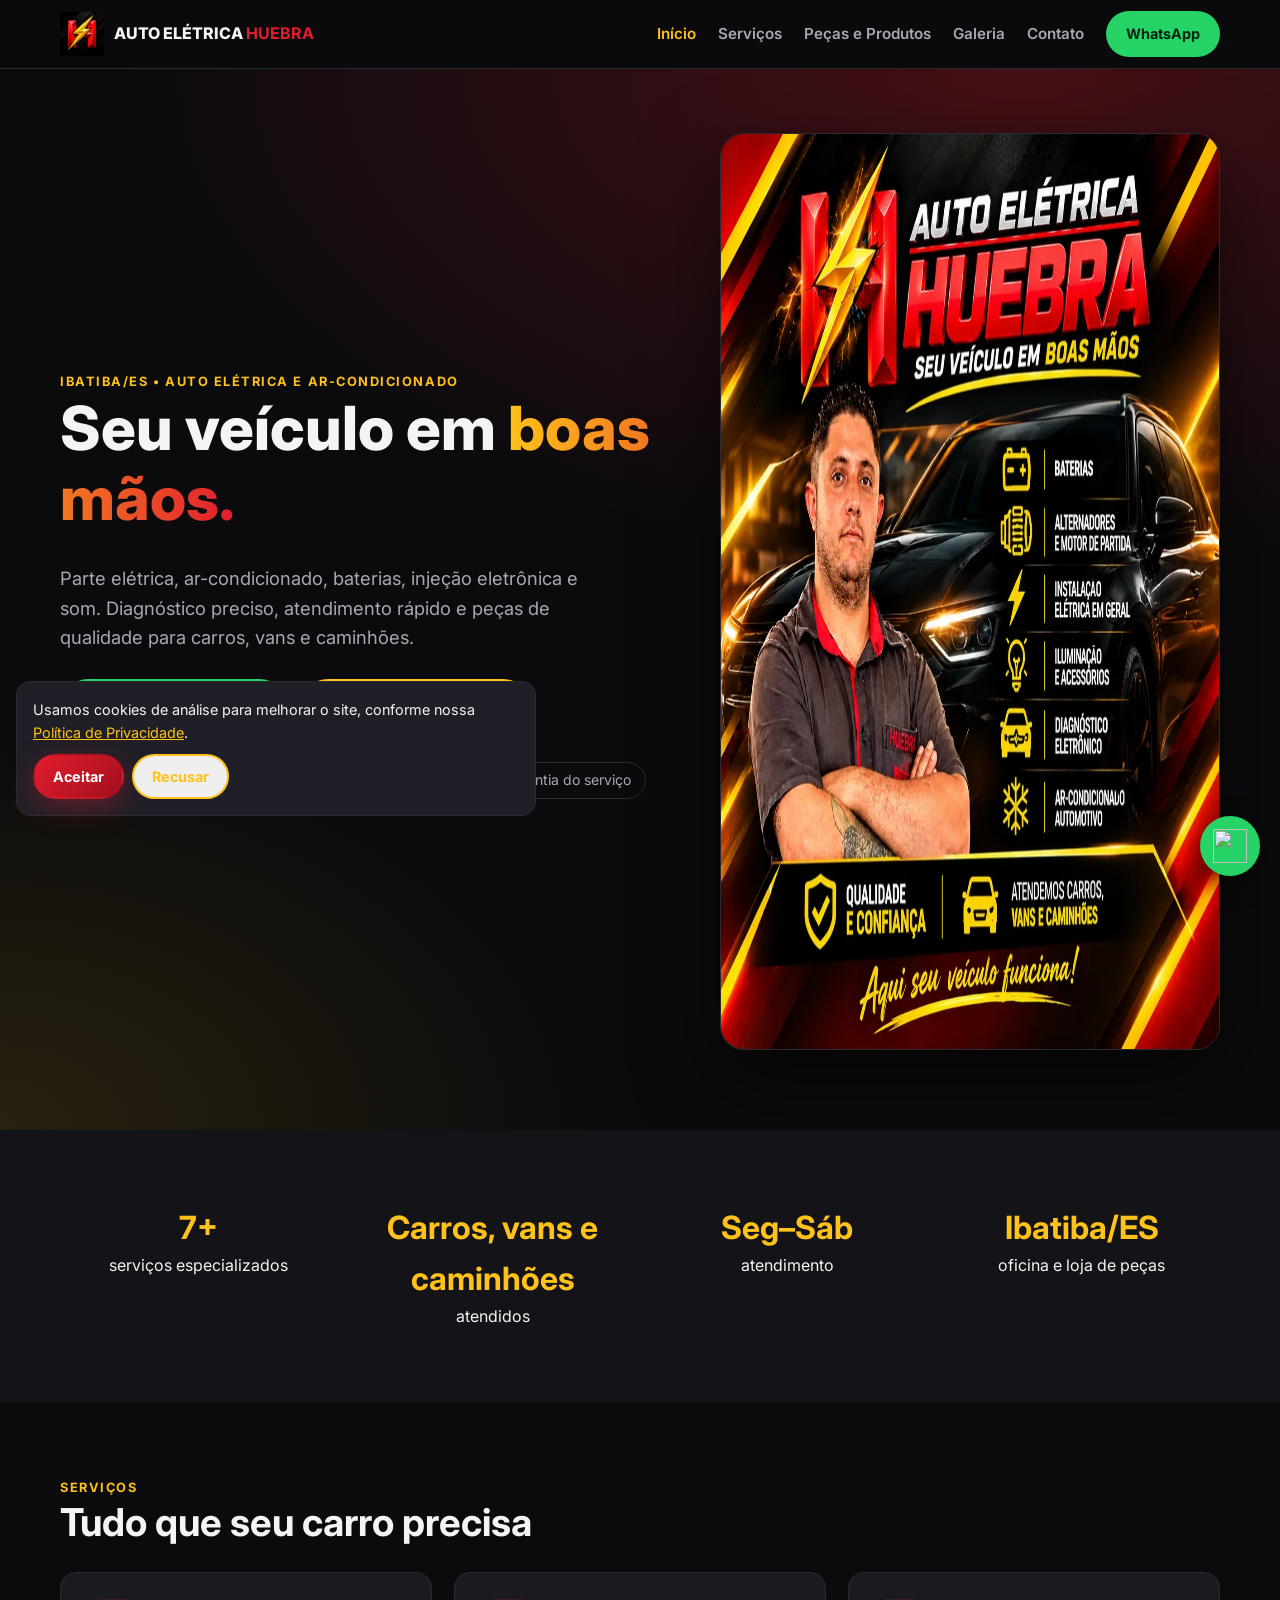
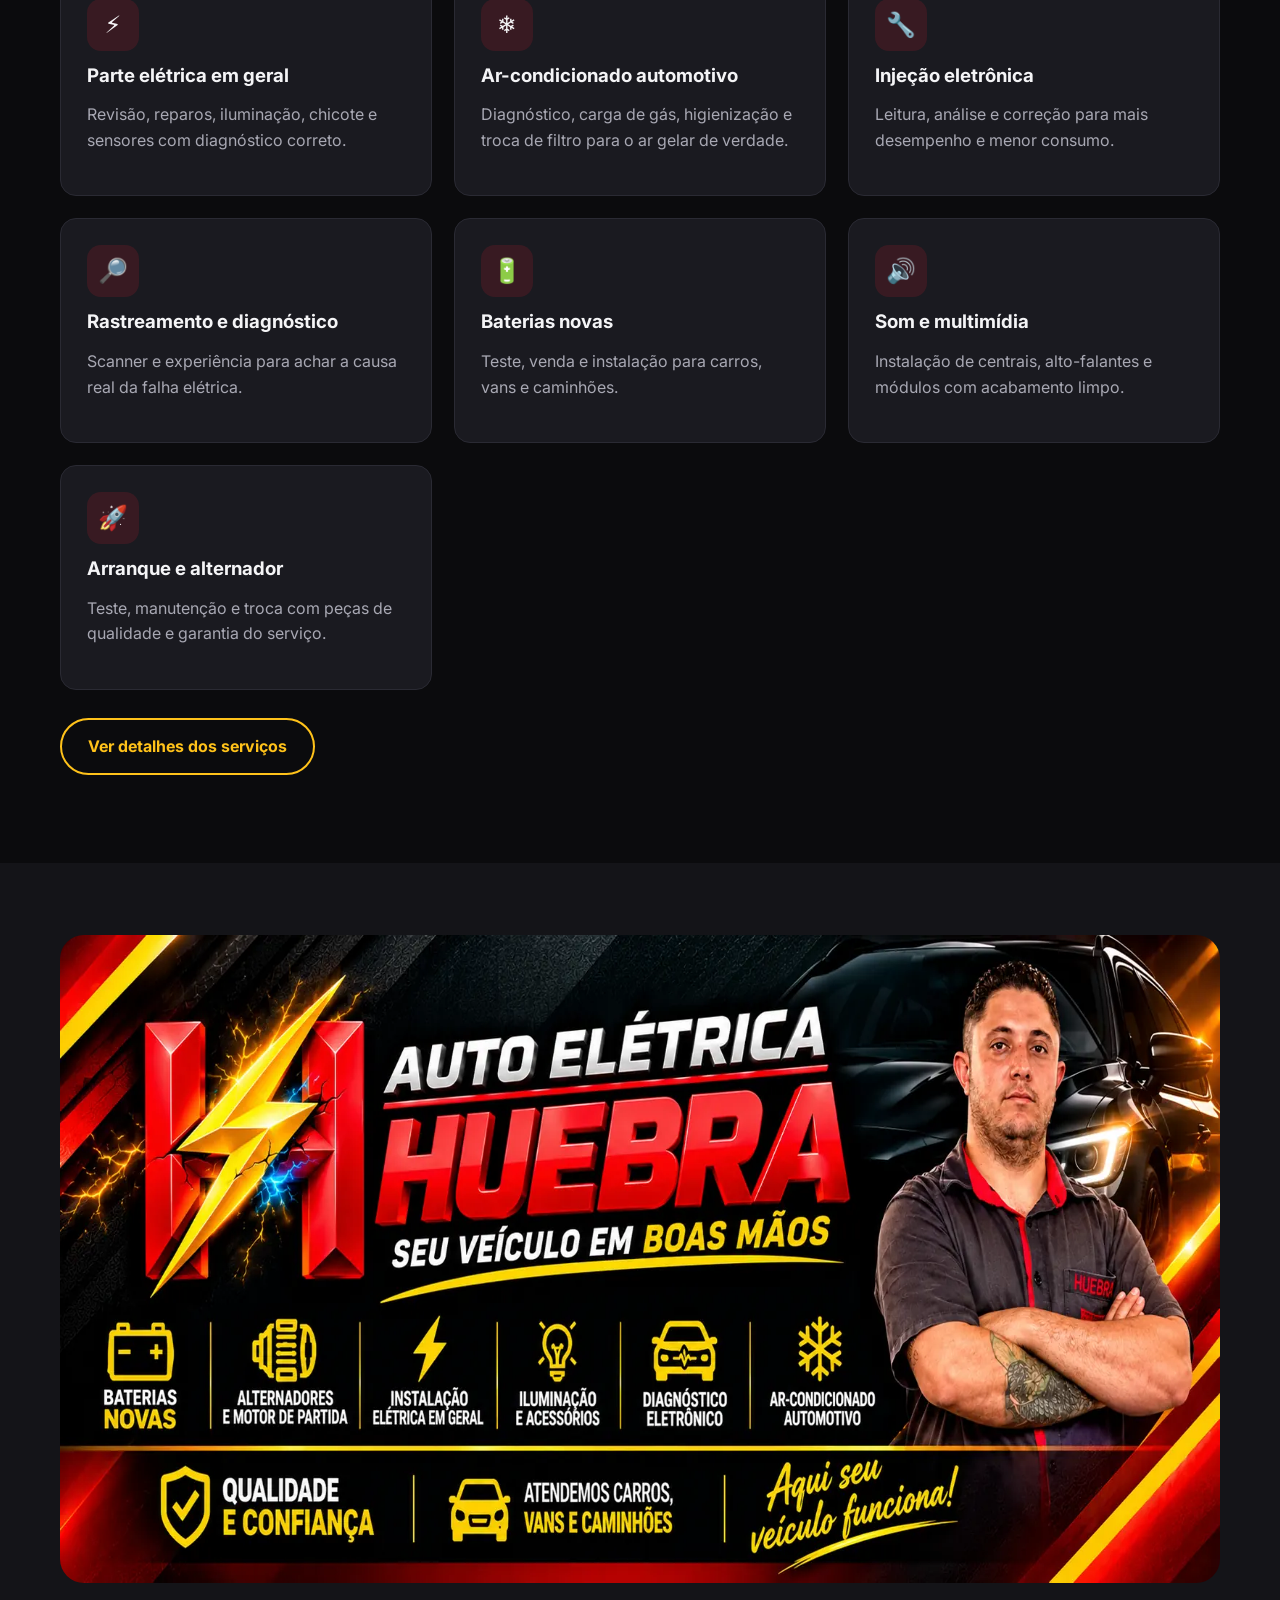
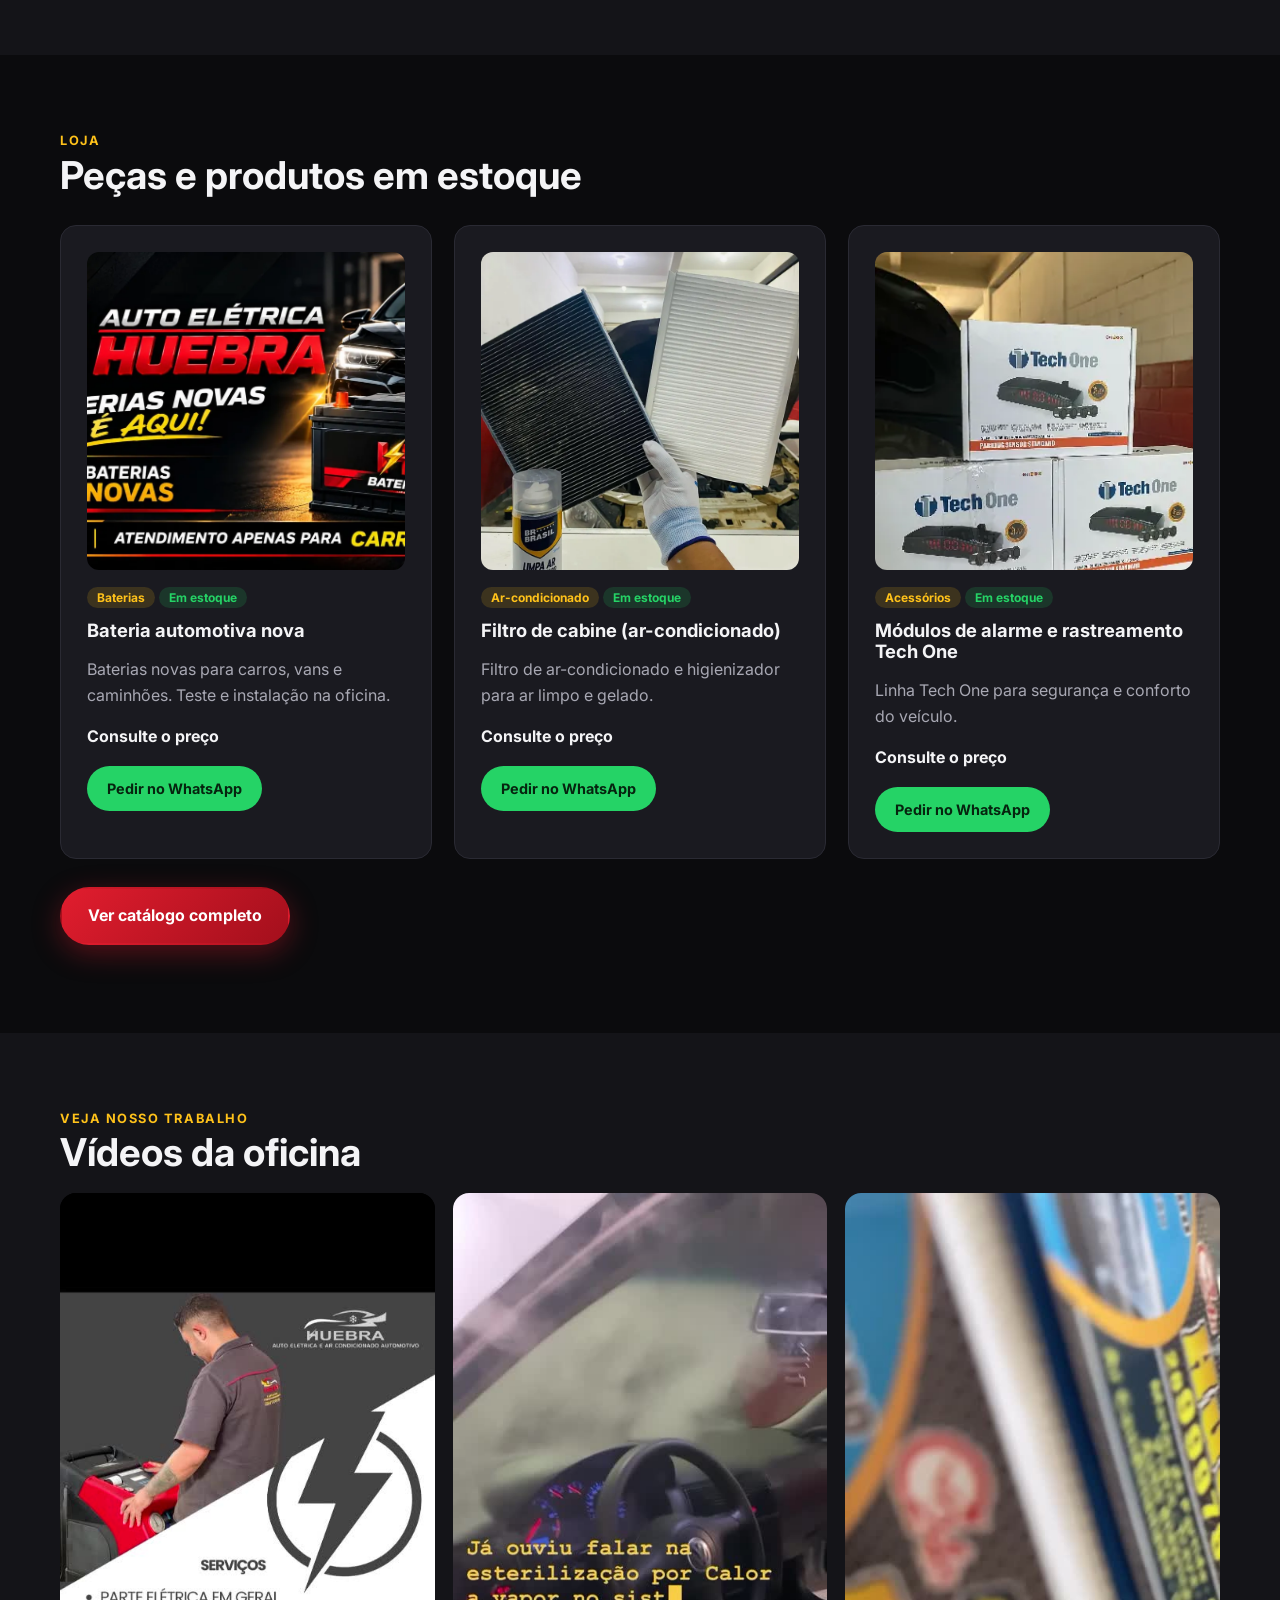
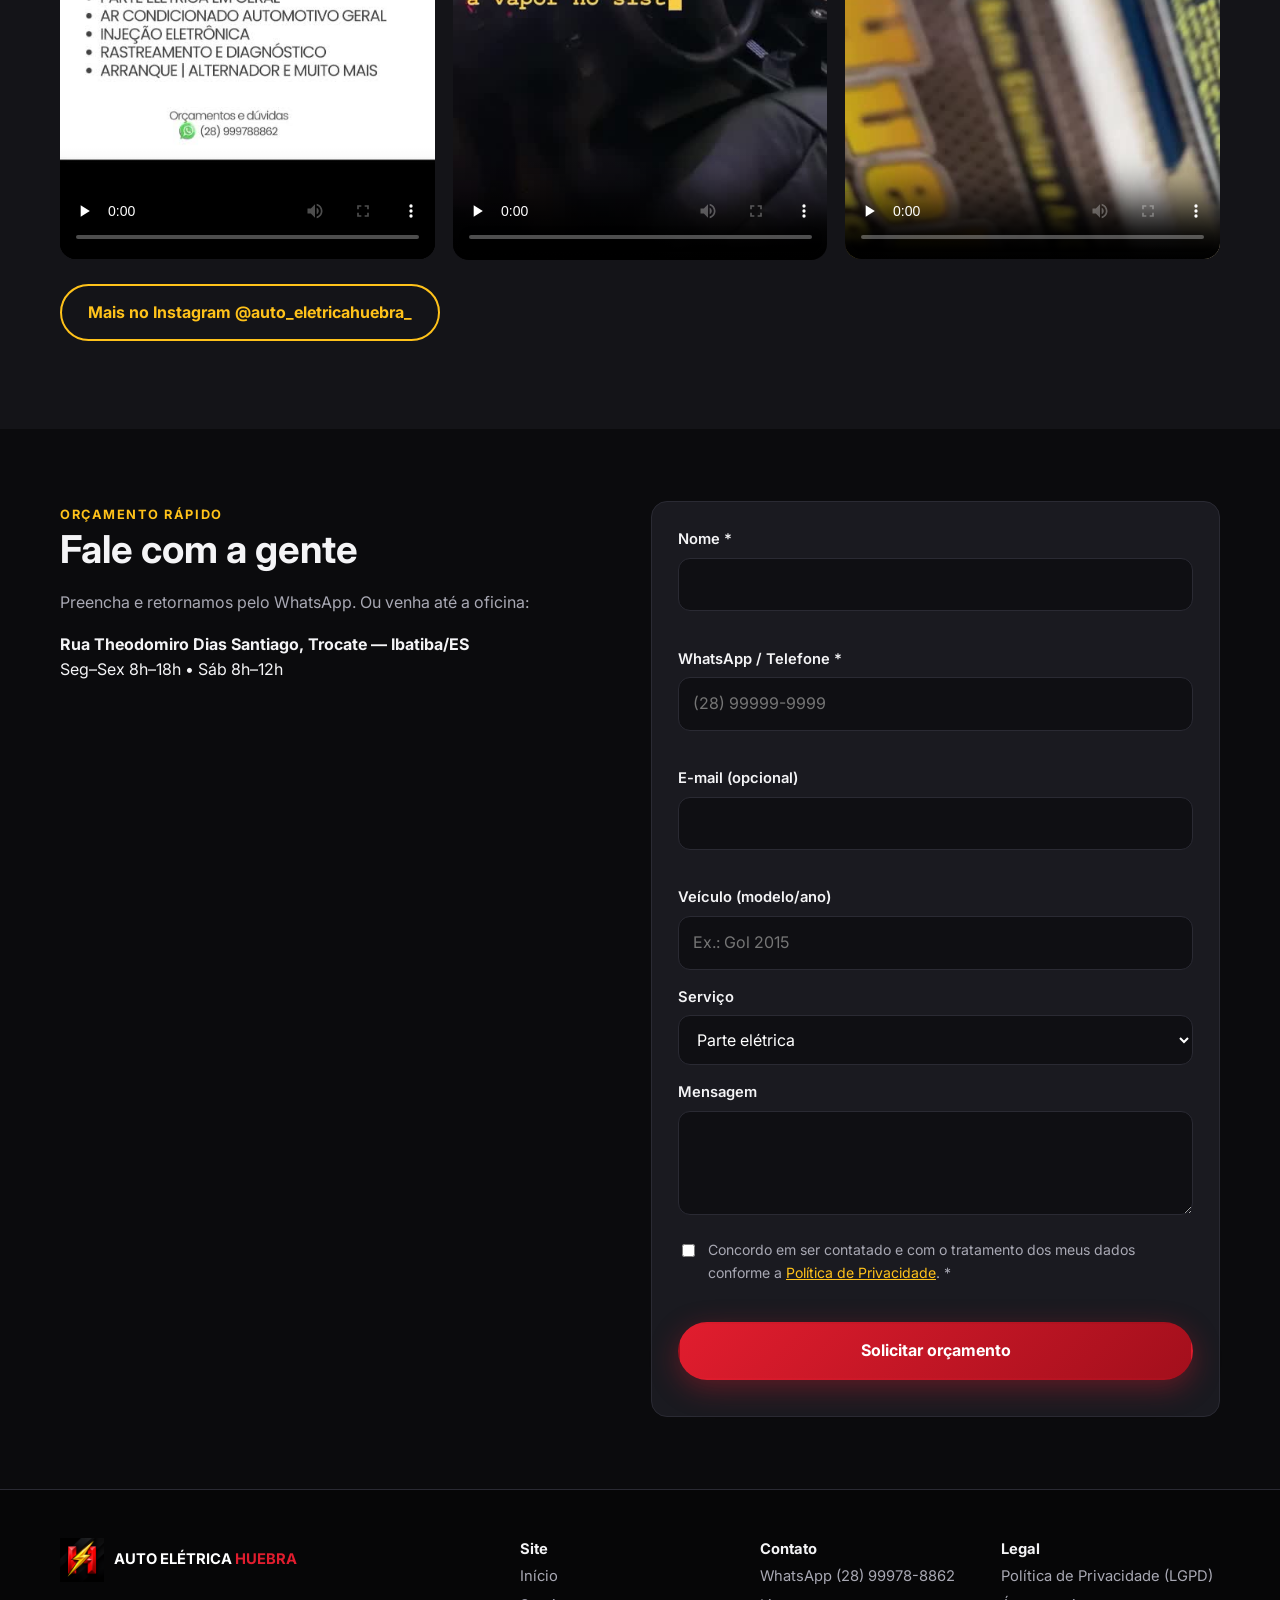
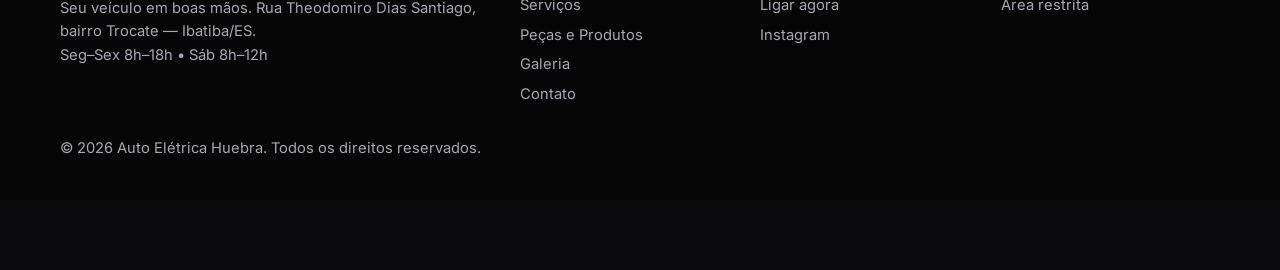
==== index.html @ 4bff90c7 "first commit" ====
<!doctype html>
<html lang="pt-BR">
  <head>
    <meta charset="utf-8" />
    <meta name="viewport" content="width=device-width,initial-scale=1" />
    <title>
      Auto Elétrica Huebra | Auto Elétrica e Ar-condicionado em Ibatiba/ES
    </title>
    <meta
      name="description"
      content="Auto elétrica e ar-condicionado automotivo em Ibatiba/ES: baterias, injeção eletrônica, diagnóstico, som e peças. Peça orçamento pelo WhatsApp."
    />
    <link rel="canonical" href="https://www.SEUDOMINIO.com.br/" />
    <meta
      property="og:title"
      content="Auto Elétrica Huebra | Auto Elétrica e Ar-condicionado em Ibatiba/ES"
    />
    <meta
      property="og:description"
      content="Auto elétrica e ar-condicionado automotivo em Ibatiba/ES: baterias, injeção eletrônica, diagnóstico, som e peças. Peça orçamento pelo WhatsApp."
    />
    <meta property="og:type" content="website" />
    <meta property="og:locale" content="pt_BR" />
    <meta
      property="og:image"
      content="https://www.SEUDOMINIO.com.br/img/og-image.jpg"
    />
    <meta
      property="og:url"
      content="https://www.SEUDOMINIO.com.br/index.html"
    />
    <meta name="twitter:card" content="summary_large_image" />
    <link rel="icon" href="img/favicon-32.png" sizes="32x32" />
    <link rel="icon" href="img/favicon-192.png" sizes="192x192" />
    <link rel="apple-touch-icon" href="img/apple-touch-icon.png" />
    <meta name="theme-color" content="#0b0b0d" />
    <link rel="preconnect" href="https://fonts.googleapis.com" />
    <link rel="preconnect" href="https://fonts.gstatic.com" crossorigin />
    <link
      href="https://fonts.googleapis.com/css2?family=Inter:wght@400;600;700;800&display=swap"
      rel="stylesheet"
    />
    <link rel="stylesheet" href="style.css" />
    <script type="application/ld+json">
      {
        "@context": "https://schema.org",
        "@type": "AutoRepair",
        "name": "Auto Elétrica Huebra",
        "url": "https://www.SEUDOMINIO.com.br/",
        "telephone": "+55 28 99978-8862",
        "image": "https://www.SEUDOMINIO.com.br/img/og-image.jpg",
        "address": {
          "@type": "PostalAddress",
          "streetAddress": "Rua Theodomiro Dias Santiago, Trocate",
          "addressLocality": "Ibatiba",
          "addressRegion": "ES",
          "addressCountry": "BR"
        },
        "geo": {
          "@type": "GeoCoordinates",
          "latitude": -20.232084,
          "longitude": -41.506439
        },
        "openingHours": ["Mo-Fr 08:00-18:00", "Sa 08:00-12:00"],
        "sameAs": ["https://www.instagram.com/auto_eletricahuebra_/"]
      }
    </script>
  </head>
  <body>
    <a class="skip" href="#main">Pular para o conteúdo</a>
    <header class="hd">
      <div class="c">
        <a class="brand" href="index.html"
          ><img
            src="img/logo.png"
            alt="Logo Auto Elétrica Huebra"
            width="44"
            height="44"
          /><span>AUTO ELÉTRICA <b>HUEBRA</b></span></a
        ><button class="tg" aria-label="Abrir menu" aria-expanded="false">
          ☰
        </button>
        <nav aria-label="Menu principal">
          <a href="index.html" aria-current="page">Início</a
          ><a href="servicos.html">Serviços</a
          ><a href="produtos.html">Peças e Produtos</a
          ><a href="galeria.html">Galeria</a><a href="contato.html">Contato</a
          ><a
            class="btn bw sm"
            href="https://wa.me/5528999788862"
            target="_blank"
            rel="noopener"
            >WhatsApp</a
          >
        </nav>
      </div>
    </header>
    <main id="main">
      <section class="hero">
        <div class="c">
          <div>
            <span class="eyebrow"
              >Ibatiba/ES • Auto Elétrica e Ar-condicionado</span
            >
            <h1>Seu veículo em <span>boas mãos.</span></h1>
            <p class="l">
              Parte elétrica, ar-condicionado, baterias, injeção eletrônica e
              som. Diagnóstico preciso, atendimento rápido e peças de qualidade
              para carros, vans e caminhões.
            </p>
            <div class="acts">
              <a
                class="btn bw"
                href="https://wa.me/5528999788862?text=Ol%C3%A1!%20Quero%20um%20or%C3%A7amento."
                target="_blank"
                rel="noopener"
                >Chamar no WhatsApp</a
              ><a class="btn bg" href="contato.html#orcamento"
                >Pedir orçamento grátis</a
              >
            </div>
            <ul class="chips">
              <li>✔ Atendimento rápido</li>
              <li>✔ Diagnóstico especializado</li>
              <li>✔ Garantia do serviço</li>
            </ul>
          </div>
          <img
            class="m"
            src="img/banner-mobile.webp"
            alt="Lincoln Huebra, responsável pela Auto Elétrica Huebra, em frente a um carro"
            width="1100"
            height="917"
            fetchpriority="high"
          />
        </div>
      </section>
      <section class="sec alt">
        <div class="c stats">
          <div><b>7+</b>serviços especializados</div>
          <div><b>Carros, vans e caminhões</b>atendidos</div>
          <div><b>Seg–Sáb</b>atendimento</div>
          <div><b>Ibatiba/ES</b>oficina e loja de peças</div>
        </div>
      </section>
      <section class="sec">
        <div class="c">
          <span class="eyebrow">Serviços</span>
          <h2>Tudo que seu carro precisa</h2>
          <div class="g g3" style="margin-top: 28px">
            <article class="card">
              <div class="ic" aria-hidden="true">⚡</div>
              <h3>Parte elétrica em geral</h3>
              <p class="mu">
                Revisão, reparos, iluminação, chicote e sensores com diagnóstico
                correto.
              </p>
            </article>
            <article class="card">
              <div class="ic" aria-hidden="true">❄️</div>
              <h3>Ar-condicionado automotivo</h3>
              <p class="mu">
                Diagnóstico, carga de gás, higienização e troca de filtro para o
                ar gelar de verdade.
              </p>
            </article>
            <article class="card">
              <div class="ic" aria-hidden="true">🔧</div>
              <h3>Injeção eletrônica</h3>
              <p class="mu">
                Leitura, análise e correção para mais desempenho e menor
                consumo.
              </p>
            </article>
            <article class="card">
              <div class="ic" aria-hidden="true">🔎</div>
              <h3>Rastreamento e diagnóstico</h3>
              <p class="mu">
                Scanner e experiência para achar a causa real da falha elétrica.
              </p>
            </article>
            <article class="card">
              <div class="ic" aria-hidden="true">🔋</div>
              <h3>Baterias novas</h3>
              <p class="mu">
                Teste, venda e instalação para carros, vans e caminhões.
              </p>
            </article>
            <article class="card">
              <div class="ic" aria-hidden="true">🔊</div>
              <h3>Som e multimídia</h3>
              <p class="mu">
                Instalação de centrais, alto-falantes e módulos com acabamento
                limpo.
              </p>
            </article>
            <article class="card">
              <div class="ic" aria-hidden="true">🚀</div>
              <h3>Arranque e alternador</h3>
              <p class="mu">
                Teste, manutenção e troca com peças de qualidade e garantia do
                serviço.
              </p>
            </article>
          </div>
          <p style="margin-top: 28px">
            <a class="btn bg" href="servicos.html">Ver detalhes dos serviços</a>
          </p>
        </div>
      </section>
      <section class="sec alt">
        <div class="c">
          <div class="band">
            <img
              src="img/banner.webp"
              alt="Baterias novas na Auto Elétrica Huebra: atendimento para carros, vans e caminhões"
              width="1600"
              height="648"
              loading="lazy"
            />
          </div>
        </div>
      </section>
      <section class="sec">
        <div class="c">
          <span class="eyebrow">Loja</span>
          <h2>Peças e produtos em estoque</h2>
          <div
            class="g g3"
            id="prods"
            data-n="3"
            style="margin-top: 28px"
          ></div>
          <p style="margin-top: 28px">
            <a class="btn b1" href="produtos.html">Ver catálogo completo</a>
          </p>
        </div>
      </section>
      <section class="sec alt">
        <div class="c">
          <span class="eyebrow">Veja nosso trabalho</span>
          <h2>Vídeos da oficina</h2>
          <div class="vid">
            <video
              controls
              preload="none"
              playsinline
              poster="video/oficina.jpg"
              aria-label="Vídeo da Auto Elétrica Huebra"
            >
              <source src="video/oficina.mp4" type="video/mp4" /></video
            ><video
              controls
              preload="none"
              playsinline
              poster="video/servico-1.jpg"
              aria-label="Vídeo da Auto Elétrica Huebra"
            >
              <source src="video/servico-1.mp4" type="video/mp4" /></video
            ><video
              controls
              preload="none"
              playsinline
              poster="video/servico-2.jpg"
              aria-label="Vídeo da Auto Elétrica Huebra"
            >
              <source src="video/servico-2.mp4" type="video/mp4" />
            </video>
          </div>
          <p style="margin-top: 24px">
            <a
              class="btn bg"
              href="https://www.instagram.com/auto_eletricahuebra_/"
              target="_blank"
              rel="noopener"
              >Mais no Instagram @auto_eletricahuebra_</a
            >
          </p>
        </div>
      </section>
      <section class="sec">
        <div class="c g g2" style="align-items: start">
          <div>
            <span class="eyebrow">Orçamento rápido</span>
            <h2>Fale com a gente</h2>
            <p class="mu">
              Preencha e retornamos pelo WhatsApp. Ou venha até a oficina:
            </p>
            <p>
              <strong>Rua Theodomiro Dias Santiago, Trocate — Ibatiba/ES</strong
              ><br />Seg–Sex 8h–18h • Sáb 8h–12h
            </p>
            <div class="map">
              <iframe
                src="https://www.google.com/maps/embed?pb=!1m18!1m12!1m3!1d3148.0173326234426!2d-41.50643937611772!3d-20.232083949073566!2m3!1f0!2f0!3f0!3m2!1i1024!2i768!4f13.1!3m3!1m2!1s0xba3a3f0333e73b%3A0x42cfa03778e4f099!2sAuto%20El%C3%A9trica%20e%20Ar%20Condicionando%20Huebra!5e0!3m2!1spt-BR!2sbr"
                title="Mapa da Auto Elétrica Huebra em Ibatiba/ES"
                loading="lazy"
                allowfullscreen
                referrerpolicy="no-referrer-when-downgrade"
              ></iframe>
            </div>
          </div>
          <div class="card">
            <form data-lead id="orcamento" aria-label="Solicitar orçamento">
              <div class="f">
                <label for="nome">Nome *</label
                ><input id="nome" name="nome" autocomplete="name" />
                <div class="er" data-e="nome" role="alert"></div>
              </div>
              <div class="f">
                <label for="telefone">WhatsApp / Telefone *</label
                ><input
                  id="telefone"
                  name="telefone"
                  type="tel"
                  autocomplete="tel"
                  placeholder="(28) 99999-9999"
                />
                <div class="er" data-e="telefone" role="alert"></div>
              </div>
              <div class="f">
                <label for="email">E-mail (opcional)</label
                ><input
                  id="email"
                  name="email"
                  type="email"
                  autocomplete="email"
                />
                <div class="er" data-e="email" role="alert"></div>
              </div>
              <div class="f">
                <label for="veiculo">Veículo (modelo/ano)</label
                ><input
                  id="veiculo"
                  name="veiculo"
                  placeholder="Ex.: Gol 2015"
                />
              </div>
              <div class="f">
                <label for="servico">Serviço</label
                ><select id="servico" name="servico">
                  <option>Parte elétrica</option>
                  <option>Ar-condicionado</option>
                  <option>Bateria</option>
                  <option>Injeção eletrônica</option>
                  <option>Som e multimídia</option>
                  <option>Peças / produtos</option>
                  <option>Outro</option>
                </select>
              </div>
              <div class="f">
                <label for="mensagem">Mensagem</label
                ><textarea id="mensagem" name="mensagem" rows="3"></textarea>
              </div>
              <div class="f chk">
                <input type="checkbox" id="consent" name="consent" /><label
                  for="consent"
                  >Concordo em ser contatado e com o tratamento dos meus dados
                  conforme a
                  <a
                    href="politica-de-privacidade.html"
                    target="_blank"
                    style="color: var(--gold)"
                    >Política de Privacidade</a
                  >. *</label
                >
              </div>
              <div class="er" data-e="consent" role="alert"></div>
              <button class="btn b1" type="submit" style="width: 100%">
                Solicitar orçamento
              </button>
              <div class="fm" role="alert"></div>
            </form>
          </div>
        </div>
      </section>
    </main>
    <footer class="ft">
      <div class="c">
        <div class="g">
          <div>
            <div class="brand">
              <img src="img/logo.png" alt="" width="44" height="44" /><b
                style="color: #fff"
                >AUTO ELÉTRICA <span style="color: var(--red)">HUEBRA</span></b
              >
            </div>
            <p class="mu">
              Seu veículo em boas mãos. Rua Theodomiro Dias Santiago, bairro
              Trocate — Ibatiba/ES.<br />Seg–Sex 8h–18h • Sáb 8h–12h
            </p>
          </div>
          <div>
            <strong>Site</strong><a href="index.html">Início</a
            ><a href="servicos.html">Serviços</a
            ><a href="produtos.html">Peças e Produtos</a
            ><a href="galeria.html">Galeria</a
            ><a href="contato.html">Contato</a>
          </div>
          <div>
            <strong>Contato</strong
            ><a
              href="https://wa.me/5528999788862"
              target="_blank"
              rel="noopener"
              >WhatsApp (28) 99978-8862</a
            ><a href="tel:+5528999788862">Ligar agora</a
            ><a
              href="https://www.instagram.com/auto_eletricahuebra_/"
              target="_blank"
              rel="noopener"
              >Instagram</a
            >
          </div>
          <div>
            <strong>Legal</strong
            ><a href="politica-de-privacidade.html"
              >Política de Privacidade (LGPD)</a
            ><a href="admin.html" rel="nofollow">Área restrita</a>
          </div>
        </div>
        <p class="mu" style="margin-top: 28px">
          © <span data-y></span> Auto Elétrica Huebra. Todos os direitos
          reservados.
        </p>
      </div>
    </footer>
    <a
      class="fab"
      href="https://wa.me/5528999788862?text=Ol%C3%A1!%20Vim%20pelo%20site."
      target="_blank"
      rel="noopener"
      aria-label="Chamar no WhatsApp"
      ><img src="img/whatsapp.png" alt="" width="34" height="34"
    /></a>
    <div class="mb">
      <a
        class="bw"
        href="https://wa.me/5528999788862?text=Ol%C3%A1!%20Vim%20pelo%20site."
        target="_blank"
        rel="noopener"
        >WhatsApp</a
      ><a class="b1" href="contato.html#orcamento">Orçamento</a>
    </div>
    <div class="ck" role="dialog" aria-label="Cookies">
      Usamos cookies de análise para melhorar o site, conforme nossa
      <a href="politica-de-privacidade.html" style="color: var(--gold)"
        >Política de Privacidade</a
      >.
      <div>
        <button class="btn b1 sm" data-ck="1">Aceitar</button
        ><button class="btn bg sm" data-ck="0">Recusar</button>
      </div>
    </div>
    <div class="lb" role="dialog" aria-label="Imagem ampliada">
      <img src="" alt="Imagem ampliada" />
    </div>
    <script src="config.js"></script>
    <script src="main.js"></script>
  </body>
</html>
---- style.css ----
:root {
  --bg: #0b0b0d;
  --bg2: #141418;
  --card: #1a1a20;
  --red: #e11d2e;
  --gold: #ffc21a;
  --tx: #f4f4f6;
  --mu: #a8a8b3;
  --ln: #2a2a33;
  --r: 16px;
}
* {
  box-sizing: border-box;
}
html {
  scroll-behavior: smooth;
}
body {
  margin: 0;
  font:
    16px/1.6 Inter,
    system-ui,
    sans-serif;
  background: var(--bg);
  color: var(--tx);
  padding-bottom: 70px;
}
img,
video {
  max-width: 100%;
  display: block;
}
a {
  color: inherit;
}
.c {
  width: min(1160px, 92%);
  margin: auto;
}
.sec {
  padding: 72px 0;
}
.alt {
  background: var(--bg2);
}
h1,
h2,
h3 {
  line-height: 1.15;
  margin: 0 0 0.5em;
}
h1 {
  font-size: clamp(2.1rem, 5.5vw, 3.8rem);
  font-weight: 800;
}
h2 {
  font-size: clamp(1.6rem, 3.4vw, 2.4rem);
}
.eyebrow {
  color: var(--gold);
  font-weight: 700;
  letter-spacing: 0.12em;
  text-transform: uppercase;
  font-size: 0.8rem;
}
.mu {
  color: var(--mu);
}
.skip {
  position: absolute;
  left: -999px;
}
.skip:focus {
  left: 8px;
  top: 8px;
  background: #fff;
  color: #000;
  padding: 8px;
  z-index: 99;
}
.hd {
  position: sticky;
  top: 0;
  z-index: 50;
  background: rgba(11, 11, 13, 0.9);
  backdrop-filter: blur(10px);
  border-bottom: 1px solid var(--ln);
}
.hd .c {
  display: flex;
  align-items: center;
  gap: 20px;
  height: 68px;
}
.brand {
  display: flex;
  align-items: center;
  gap: 10px;
  text-decoration: none;
  font-weight: 800;
}
.brand img {
  width: 44px;
  height: 44px;
}
.brand b {
  color: var(--red);
}
nav {
  margin-left: auto;
  display: flex;
  gap: 22px;
  align-items: center;
}
nav a {
  text-decoration: none;
  color: var(--mu);
  font-weight: 600;
  font-size: 0.95rem;
}
nav a:hover,
nav a[aria-current] {
  color: var(--gold);
}
.tg {
  display: none;
  margin-left: auto;
  background: none;
  border: 1px solid var(--ln);
  color: #fff;
  border-radius: 10px;
  padding: 8px 12px;
  font-size: 1.1rem;
}
.btn {
  display: inline-flex;
  align-items: center;
  justify-content: center;
  gap: 8px;
  padding: 14px 26px;
  border-radius: 999px;
  font-weight: 700;
  text-decoration: none;
  border: 2px solid transparent;
  cursor: pointer;
  font: inherit;
  font-weight: 700;
  transition: 0.2s;
}
.b1 {
  background: linear-gradient(135deg, var(--red), #a30f1c);
  color: #fff;
  box-shadow: 0 8px 28px rgba(225, 29, 46, 0.35);
}
.b1:hover {
  transform: translateY(-2px);
}
.bw {
  background: #25d366;
  color: #06240f;
}
.bg {
  border-color: var(--gold);
  color: var(--gold);
}
.bg:hover {
  background: var(--gold);
  color: #000;
}
.sm {
  padding: 9px 18px;
  font-size: 0.9rem;
}
.hero {
  position: relative;
  overflow: hidden;
  padding: 64px 0 80px;
  background:
    radial-gradient(900px 500px at 80% 0, rgba(225, 29, 46, 0.28), transparent),
    radial-gradient(
      600px 400px at 0 100%,
      rgba(255, 194, 26, 0.12),
      transparent
    );
}
.hero .c {
  display: grid;
  grid-template-columns: 1.1fr 0.9fr;
  gap: 48px;
  align-items: center;
}
.hero p.l {
  font-size: 1.15rem;
  color: var(--mu);
  max-width: 560px;
}
.hero h1 span {
  background: linear-gradient(90deg, var(--gold), var(--red));
  -webkit-background-clip: text;
  background-clip: text;
  color: transparent;
}
.acts {
  display: flex;
  flex-wrap: wrap;
  gap: 12px;
  margin: 26px 0;
}
.chips {
  display: flex;
  flex-wrap: wrap;
  gap: 10px;
  padding: 0;
  list-style: none;
}
.chips li {
  border: 1px solid var(--ln);
  border-radius: 999px;
  padding: 6px 14px;
  font-size: 0.88rem;
  color: var(--mu);
}
.hero img.m {
  border-radius: 24px;
  border: 1px solid var(--ln);
  box-shadow: 0 30px 80px rgba(0, 0, 0, 0.6);
}
.g {
  display: grid;
  gap: 22px;
}
.g2 {
  grid-template-columns: repeat(2, 1fr);
}
.g3 {
  grid-template-columns: repeat(3, 1fr);
}
.g4 {
  grid-template-columns: repeat(4, 1fr);
}
.card {
  background: var(--card);
  border: 1px solid var(--ln);
  border-radius: var(--r);
  padding: 26px;
  transition: 0.25s;
}
.card:hover {
  border-color: var(--red);
  transform: translateY(-4px);
}
.ic {
  width: 52px;
  height: 52px;
  border-radius: 14px;
  background: rgba(225, 29, 46, 0.15);
  display: grid;
  place-items: center;
  font-size: 1.5rem;
  margin-bottom: 14px;
}
.ph {
  border-radius: var(--r);
  overflow: hidden;
  border: 1px solid var(--ln);
  background: var(--card);
}
.ph img,
.ph video {
  width: 100%;
  height: 100%;
  object-fit: cover;
}
.ph button {
  all: unset;
  cursor: zoom-in;
  display: block;
  width: 100%;
  height: 100%;
}
.gal {
  display: grid;
  grid-template-columns: repeat(4, 1fr);
  gap: 14px;
}
.gal .ph {
  aspect-ratio: 3/4;
}
.vid {
  display: grid;
  grid-template-columns: repeat(3, 1fr);
  gap: 18px;
}
.vid video {
  aspect-ratio: 9/16;
  background: #000;
  border-radius: var(--r);
}
.band {
  border-radius: 24px;
  overflow: hidden;
  position: relative;
}
.band img {
  width: 100%;
}
.stats {
  display: grid;
  grid-template-columns: repeat(4, 1fr);
  gap: 18px;
  text-align: center;
}
.stats b {
  display: block;
  font-size: 2rem;
  color: var(--gold);
}
.pg {
  padding: 56px 0 24px;
  background: linear-gradient(180deg, #1a0a0d, var(--bg));
}
.pc .pi {
  aspect-ratio: 1;
  border-radius: 12px;
  overflow: hidden;
  margin-bottom: 14px;
  background: #000;
}
.pc .pi img {
  width: 100%;
  height: 100%;
  object-fit: cover;
}
.tag {
  font-size: 0.75rem;
  padding: 3px 10px;
  border-radius: 99px;
  background: rgba(255, 194, 26, 0.15);
  color: var(--gold);
  font-weight: 700;
}
.ok {
  background: rgba(37, 211, 102, 0.15);
  color: #25d366;
}
.no {
  background: rgba(225, 29, 46, 0.18);
  color: #ff6b78;
}
.fl {
  display: flex;
  gap: 10px;
  flex-wrap: wrap;
  margin-bottom: 24px;
}
.fl button {
  background: var(--card);
  border: 1px solid var(--ln);
  color: var(--tx);
  padding: 8px 18px;
  border-radius: 99px;
  cursor: pointer;
  font: inherit;
}
.fl button.on {
  background: var(--red);
  border-color: var(--red);
}
form .f {
  margin-bottom: 16px;
}
label {
  display: block;
  font-weight: 600;
  margin-bottom: 6px;
  font-size: 0.92rem;
}
input,
select,
textarea {
  width: 100%;
  padding: 13px 14px;
  border-radius: 12px;
  border: 1.5px solid var(--ln);
  background: #0f0f13;
  color: #fff;
  font: inherit;
}
input:focus,
select:focus,
textarea:focus {
  outline: 2px solid var(--gold);
  border-color: var(--gold);
}
.er {
  color: #ff6b78;
  font-size: 0.85rem;
  min-height: 1.2em;
  margin-top: 4px;
}
.bad {
  border-color: #ff4757 !important;
}
.fm {
  color: #ff6b78;
  margin-top: 10px;
}
.chk {
  display: flex;
  gap: 10px;
  align-items: flex-start;
}
.chk input {
  width: auto;
  margin-top: 5px;
}
.chk label {
  font-weight: 400;
  font-size: 0.88rem;
  color: var(--mu);
}
.map iframe {
  width: 100%;
  height: 380px;
  border: 0;
  border-radius: var(--r);
  filter: grayscale(0.3) contrast(1.05);
}
.ft {
  background: #060607;
  border-top: 1px solid var(--ln);
  padding: 48px 0 24px;
  font-size: 0.92rem;
}
.ft .g {
  grid-template-columns: 2fr 1fr 1fr 1fr;
}
.ft a {
  display: block;
  color: var(--mu);
  text-decoration: none;
  padding: 3px 0;
}
.ft a:hover {
  color: var(--gold);
}
.fab {
  position: fixed;
  right: 20px;
  bottom: 24px;
  z-index: 60;
  width: 60px;
  height: 60px;
  border-radius: 50%;
  background: #25d366;
  display: grid;
  place-items: center;
  box-shadow: 0 8px 24px rgba(0, 0, 0, 0.5);
  animation: pu 2.4s infinite;
}
.fab img {
  width: 34px;
}
@keyframes pu {
  0% {
    box-shadow: 0 0 0 0 rgba(37, 211, 102, 0.6);
  }
  70% {
    box-shadow: 0 0 0 16px rgba(37, 211, 102, 0);
  }
  100% {
    box-shadow: 0 0 0 0 rgba(37, 211, 102, 0);
  }
}
.mb {
  display: none;
  position: fixed;
  left: 0;
  right: 0;
  bottom: 0;
  z-index: 70;
  background: #0b0b0d;
  border-top: 1px solid var(--ln);
  padding: 8px;
  gap: 8px;
}
.mb a {
  flex: 1;
  text-align: center;
  padding: 12px;
  border-radius: 12px;
  font-weight: 700;
  text-decoration: none;
}
.ck {
  position: fixed;
  left: 16px;
  right: 16px;
  bottom: 84px;
  z-index: 80;
  background: #1f1f27;
  border: 1px solid var(--ln);
  border-radius: 14px;
  padding: 16px;
  max-width: 520px;
  display: none;
  font-size: 0.9rem;
}
.ck.on {
  display: block;
}
.ck div {
  margin-top: 10px;
  display: flex;
  gap: 8px;
}
.lb {
  position: fixed;
  inset: 0;
  background: rgba(0, 0, 0, 0.92);
  z-index: 99;
  display: none;
  place-items: center;
  padding: 20px;
}
.lb.on {
  display: grid;
}
.lb img {
  max-height: 92vh;
  border-radius: 12px;
}
.pr {
  max-width: 800px;
}
.pr h2 {
  margin-top: 1.6em;
  font-size: 1.4rem;
}
@media (max-width: 900px) {
  .hero .c,
  .g2,
  .g3,
  .g4,
  .vid,
  .ft .g {
    grid-template-columns: 1fr;
  }
  .gal {
    grid-template-columns: repeat(2, 1fr);
  }
  .stats {
    grid-template-columns: repeat(2, 1fr);
  }
  .tg {
    display: block;
  }
  nav {
    display: none;
    position: absolute;
    top: 68px;
    left: 0;
    right: 0;
    background: #0b0b0d;
    flex-direction: column;
    padding: 20px;
    border-bottom: 1px solid var(--ln);
    align-items: flex-start;
  }
  nav.on {
    display: flex;
  }
  .hd .btn.sm {
    display: none;
  }
  .mb {
    display: flex;
  }
  .fab {
    display: none;
  }
  .sec {
    padding: 52px 0;
  }
  .vid {
    grid-template-columns: 1fr 1fr;
  }
}
table {
  width: 100%;
  border-collapse: collapse;
  font-size: 0.9rem;
}
th,
td {
  padding: 10px;
  border-bottom: 1px solid var(--ln);
  text-align: left;
}
th {
  color: var(--gold);
}
td input,
td select {
  padding: 8px;
}
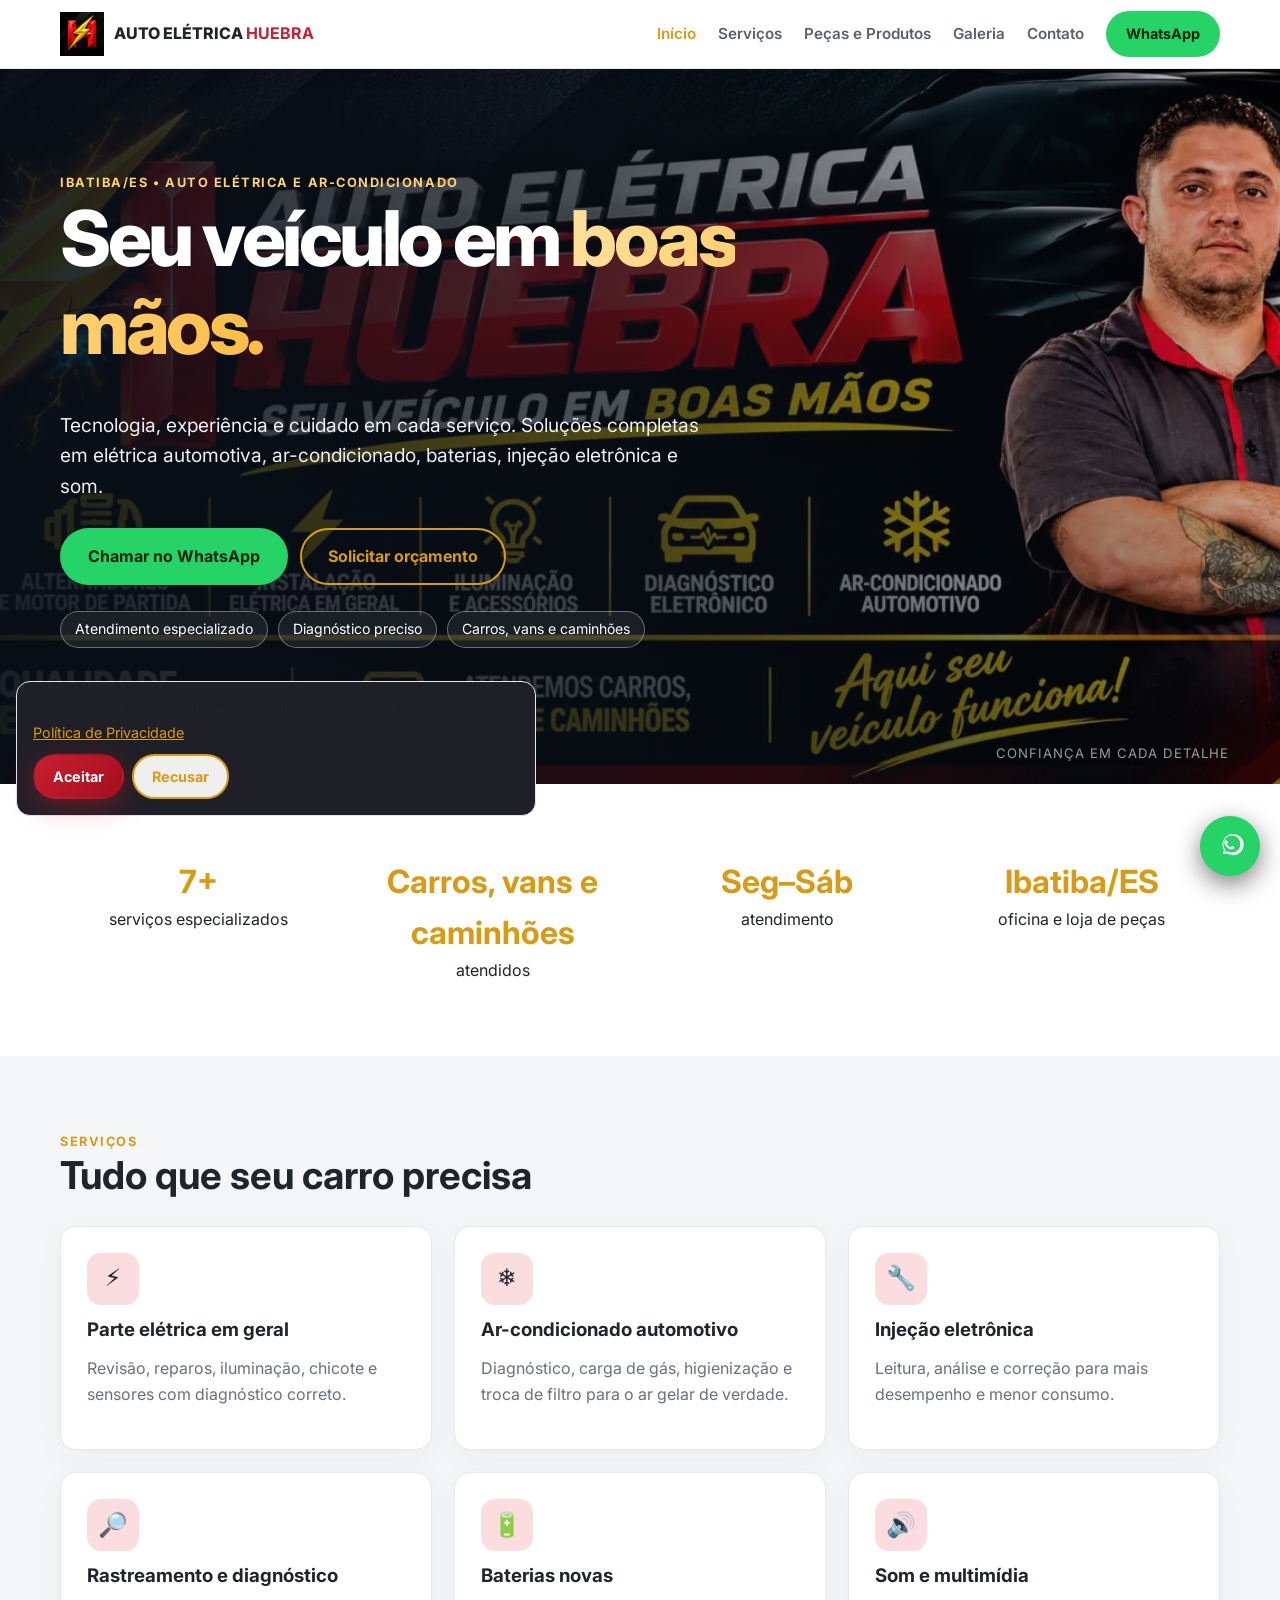
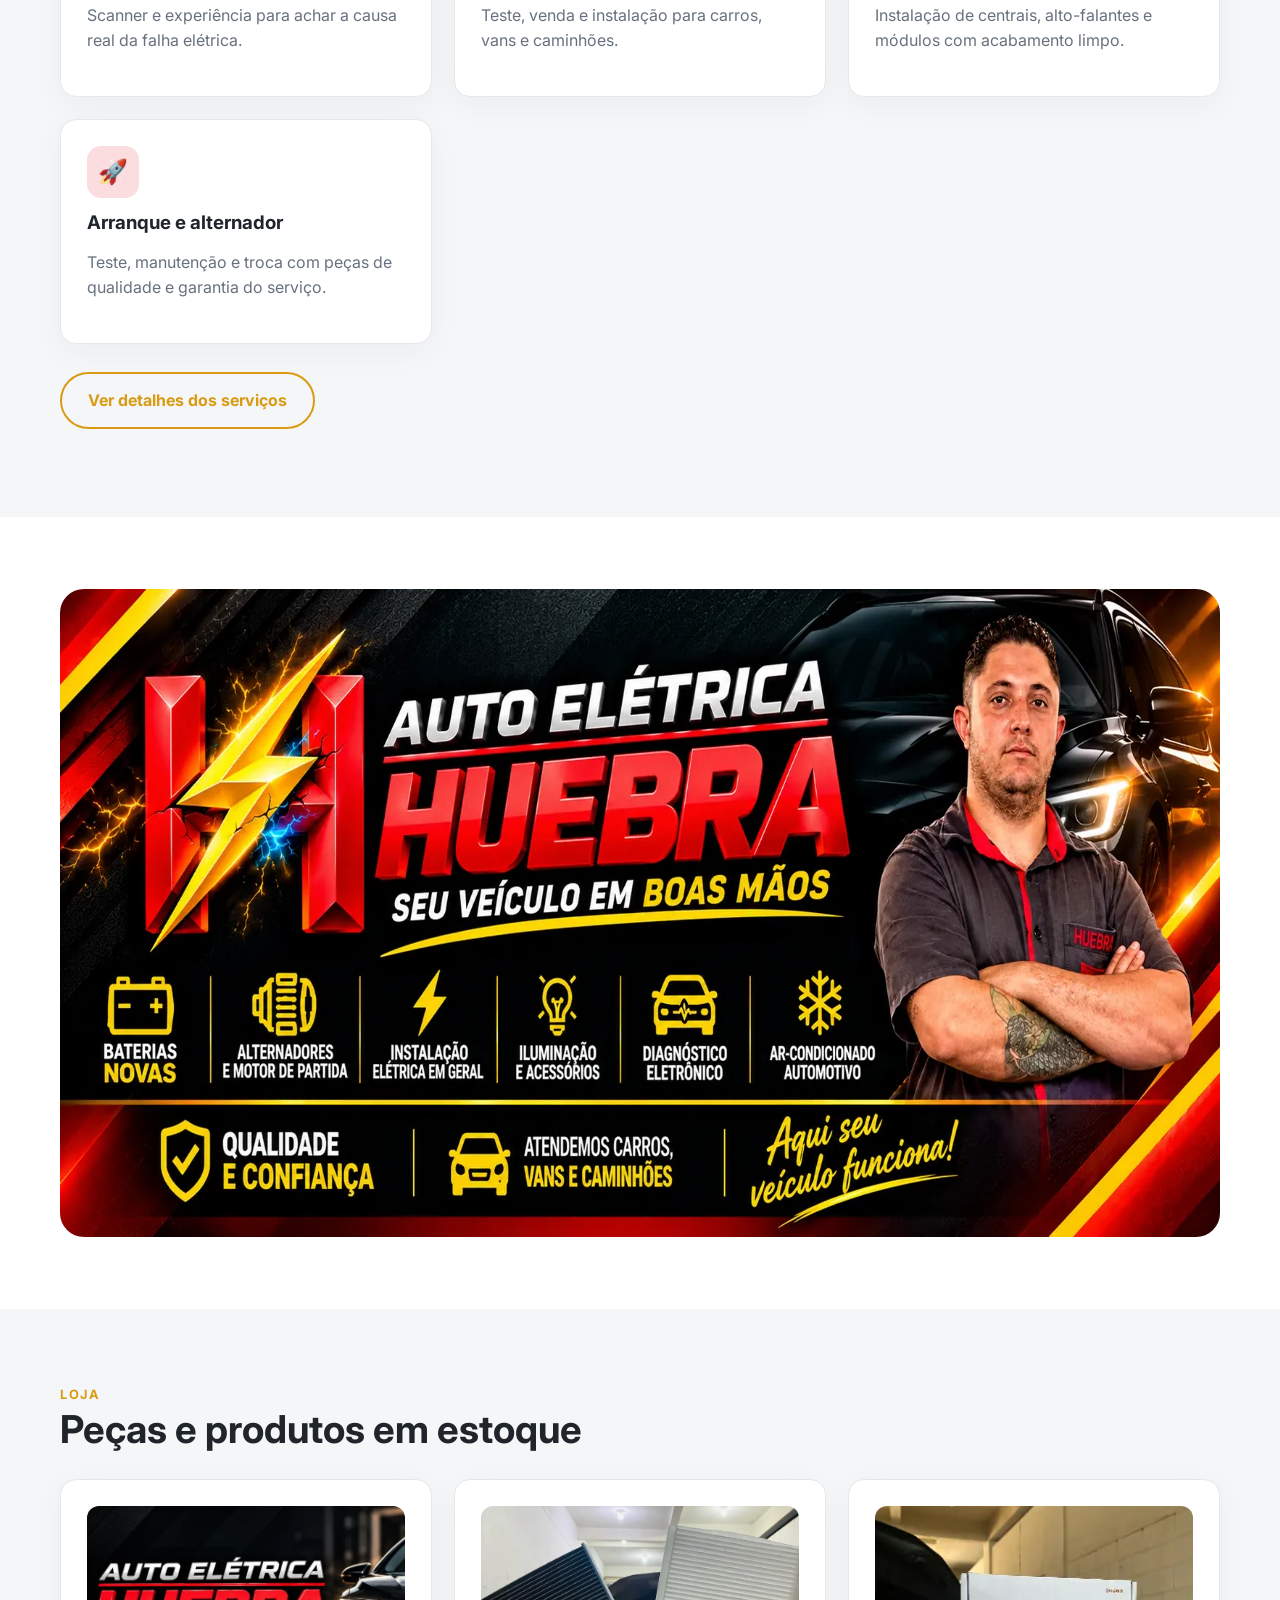
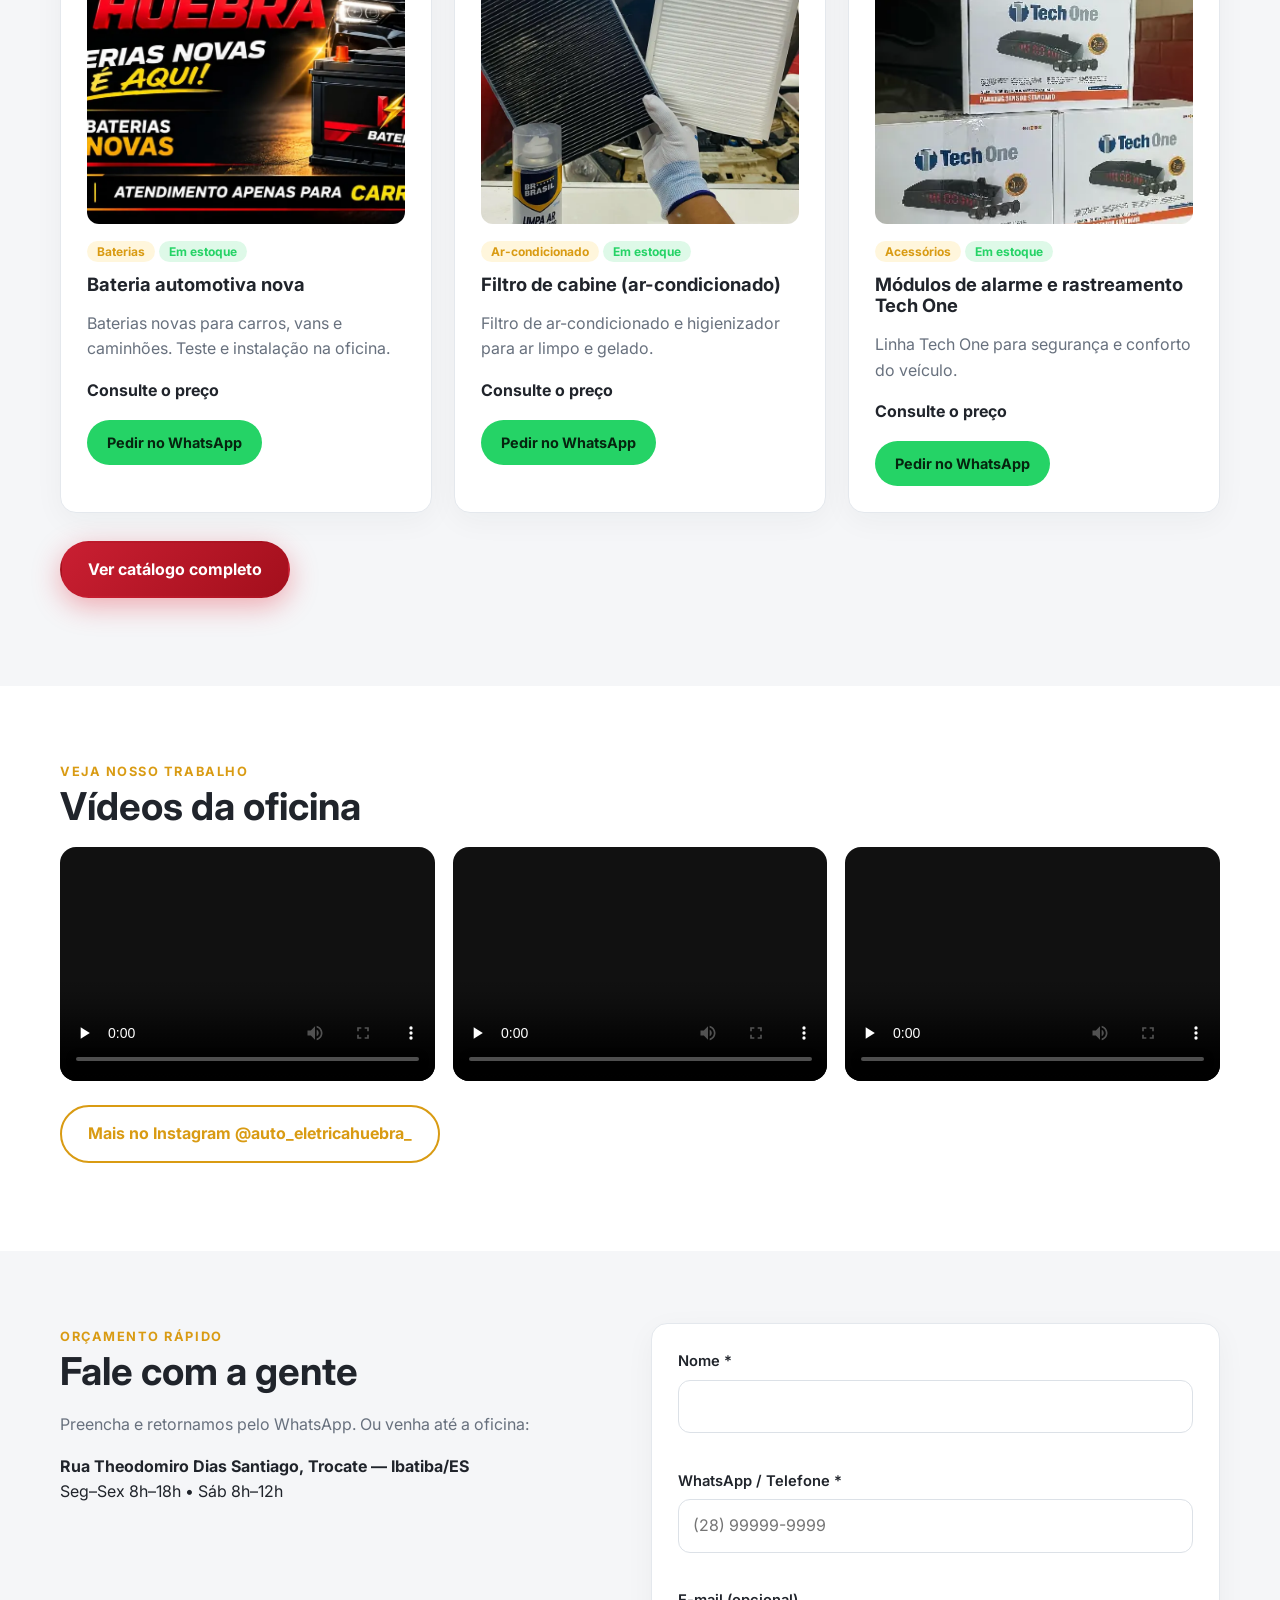
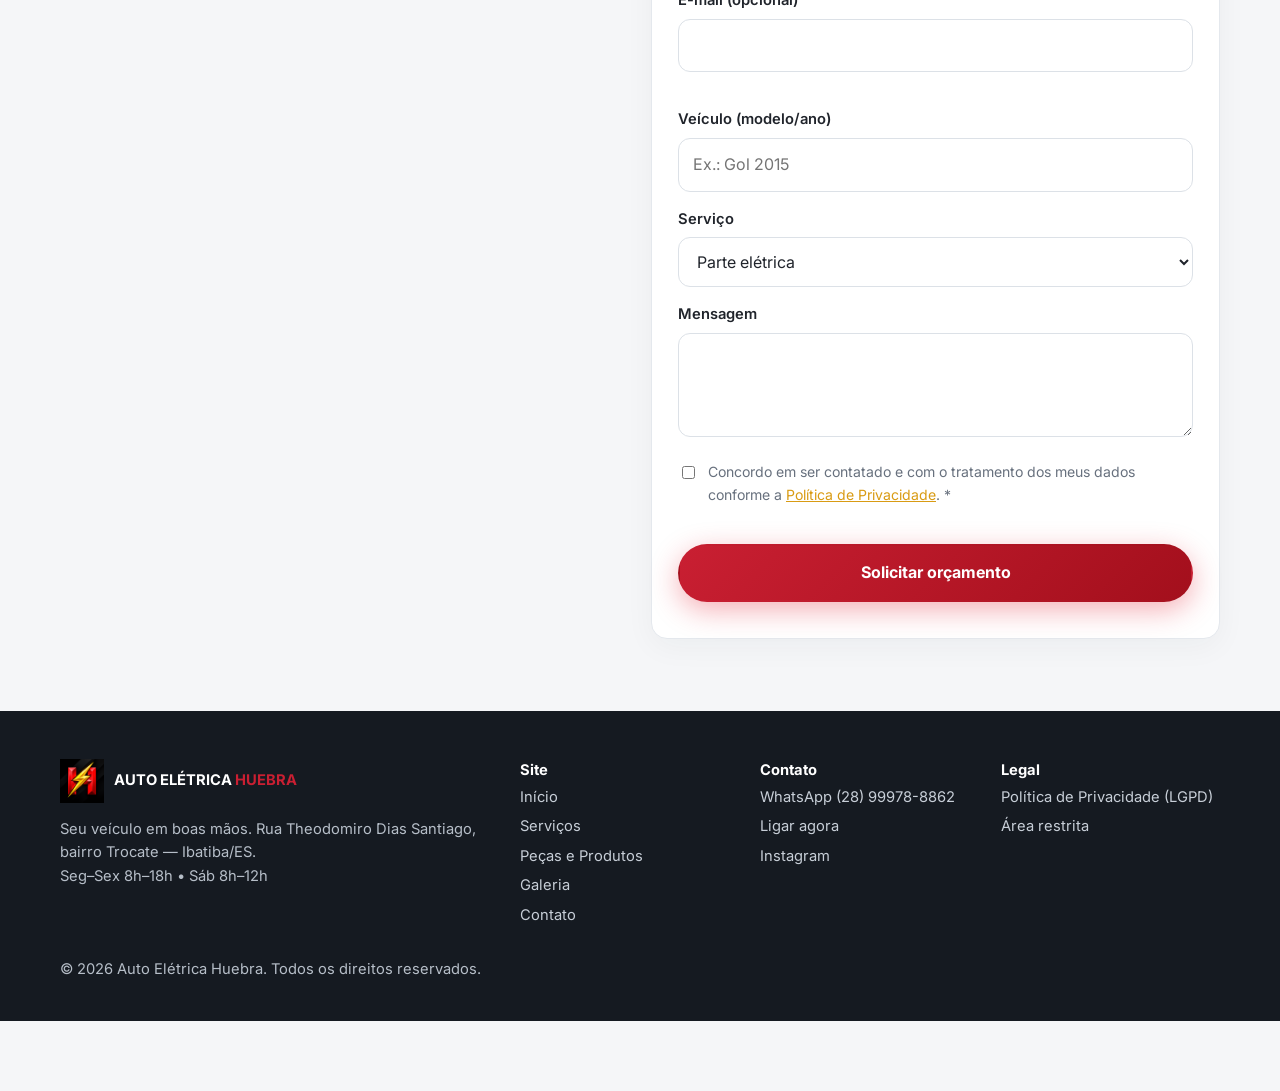
==== commit 7372d7b6: "Atualiza versão premium e galeria administrativa" ====
--- a/index.html
+++ b/index.html
@@ -1,461 +1,27 @@
-<!doctype html>
-<html lang="pt-BR">
-  <head>
-    <meta charset="utf-8" />
-    <meta name="viewport" content="width=device-width,initial-scale=1" />
-    <title>
-      Auto Elétrica Huebra | Auto Elétrica e Ar-condicionado em Ibatiba/ES
-    </title>
-    <meta
-      name="description"
-      content="Auto elétrica e ar-condicionado automotivo em Ibatiba/ES: baterias, injeção eletrônica, diagnóstico, som e peças. Peça orçamento pelo WhatsApp."
-    />
-    <link rel="canonical" href="https://www.SEUDOMINIO.com.br/" />
-    <meta
-      property="og:title"
-      content="Auto Elétrica Huebra | Auto Elétrica e Ar-condicionado em Ibatiba/ES"
-    />
-    <meta
-      property="og:description"
-      content="Auto elétrica e ar-condicionado automotivo em Ibatiba/ES: baterias, injeção eletrônica, diagnóstico, som e peças. Peça orçamento pelo WhatsApp."
-    />
-    <meta property="og:type" content="website" />
-    <meta property="og:locale" content="pt_BR" />
-    <meta
-      property="og:image"
-      content="https://www.SEUDOMINIO.com.br/img/og-image.jpg"
-    />
-    <meta
-      property="og:url"
-      content="https://www.SEUDOMINIO.com.br/index.html"
-    />
-    <meta name="twitter:card" content="summary_large_image" />
-    <link rel="icon" href="img/favicon-32.png" sizes="32x32" />
-    <link rel="icon" href="img/favicon-192.png" sizes="192x192" />
-    <link rel="apple-touch-icon" href="img/apple-touch-icon.png" />
-    <meta name="theme-color" content="#0b0b0d" />
-    <link rel="preconnect" href="https://fonts.googleapis.com" />
-    <link rel="preconnect" href="https://fonts.gstatic.com" crossorigin />
-    <link
-      href="https://fonts.googleapis.com/css2?family=Inter:wght@400;600;700;800&display=swap"
-      rel="stylesheet"
-    />
-    <link rel="stylesheet" href="style.css" />
-    <script type="application/ld+json">
-      {
-        "@context": "https://schema.org",
-        "@type": "AutoRepair",
-        "name": "Auto Elétrica Huebra",
-        "url": "https://www.SEUDOMINIO.com.br/",
-        "telephone": "+55 28 99978-8862",
-        "image": "https://www.SEUDOMINIO.com.br/img/og-image.jpg",
-        "address": {
-          "@type": "PostalAddress",
-          "streetAddress": "Rua Theodomiro Dias Santiago, Trocate",
-          "addressLocality": "Ibatiba",
-          "addressRegion": "ES",
-          "addressCountry": "BR"
-        },
-        "geo": {
-          "@type": "GeoCoordinates",
-          "latitude": -20.232084,
-          "longitude": -41.506439
-        },
-        "openingHours": ["Mo-Fr 08:00-18:00", "Sa 08:00-12:00"],
-        "sameAs": ["https://www.instagram.com/auto_eletricahuebra_/"]
-      }
-    </script>
-  </head>
-  <body>
-    <a class="skip" href="#main">Pular para o conteúdo</a>
-    <header class="hd">
-      <div class="c">
-        <a class="brand" href="index.html"
-          ><img
-            src="img/logo.png"
-            alt="Logo Auto Elétrica Huebra"
-            width="44"
-            height="44"
-          /><span>AUTO ELÉTRICA <b>HUEBRA</b></span></a
-        ><button class="tg" aria-label="Abrir menu" aria-expanded="false">
-          ☰
-        </button>
-        <nav aria-label="Menu principal">
-          <a href="index.html" aria-current="page">Início</a
-          ><a href="servicos.html">Serviços</a
-          ><a href="produtos.html">Peças e Produtos</a
-          ><a href="galeria.html">Galeria</a><a href="contato.html">Contato</a
-          ><a
-            class="btn bw sm"
-            href="https://wa.me/5528999788862"
-            target="_blank"
-            rel="noopener"
-            >WhatsApp</a
-          >
-        </nav>
-      </div>
-    </header>
-    <main id="main">
-      <section class="hero">
-        <div class="c">
-          <div>
-            <span class="eyebrow"
-              >Ibatiba/ES • Auto Elétrica e Ar-condicionado</span
-            >
-            <h1>Seu veículo em <span>boas mãos.</span></h1>
-            <p class="l">
-              Parte elétrica, ar-condicionado, baterias, injeção eletrônica e
-              som. Diagnóstico preciso, atendimento rápido e peças de qualidade
-              para carros, vans e caminhões.
-            </p>
-            <div class="acts">
-              <a
-                class="btn bw"
-                href="https://wa.me/5528999788862?text=Ol%C3%A1!%20Quero%20um%20or%C3%A7amento."
-                target="_blank"
-                rel="noopener"
-                >Chamar no WhatsApp</a
-              ><a class="btn bg" href="contato.html#orcamento"
-                >Pedir orçamento grátis</a
-              >
-            </div>
-            <ul class="chips">
-              <li>✔ Atendimento rápido</li>
-              <li>✔ Diagnóstico especializado</li>
-              <li>✔ Garantia do serviço</li>
-            </ul>
-          </div>
-          <img
-            class="m"
-            src="img/banner-mobile.webp"
-            alt="Lincoln Huebra, responsável pela Auto Elétrica Huebra, em frente a um carro"
-            width="1100"
-            height="917"
-            fetchpriority="high"
-          />
-        </div>
-      </section>
-      <section class="sec alt">
-        <div class="c stats">
-          <div><b>7+</b>serviços especializados</div>
-          <div><b>Carros, vans e caminhões</b>atendidos</div>
-          <div><b>Seg–Sáb</b>atendimento</div>
-          <div><b>Ibatiba/ES</b>oficina e loja de peças</div>
-        </div>
-      </section>
-      <section class="sec">
-        <div class="c">
-          <span class="eyebrow">Serviços</span>
-          <h2>Tudo que seu carro precisa</h2>
-          <div class="g g3" style="margin-top: 28px">
-            <article class="card">
-              <div class="ic" aria-hidden="true">⚡</div>
-              <h3>Parte elétrica em geral</h3>
-              <p class="mu">
-                Revisão, reparos, iluminação, chicote e sensores com diagnóstico
-                correto.
-              </p>
-            </article>
-            <article class="card">
-              <div class="ic" aria-hidden="true">❄️</div>
-              <h3>Ar-condicionado automotivo</h3>
-              <p class="mu">
-                Diagnóstico, carga de gás, higienização e troca de filtro para o
-                ar gelar de verdade.
-              </p>
-            </article>
-            <article class="card">
-              <div class="ic" aria-hidden="true">🔧</div>
-              <h3>Injeção eletrônica</h3>
-              <p class="mu">
-                Leitura, análise e correção para mais desempenho e menor
-                consumo.
-              </p>
-            </article>
-            <article class="card">
-              <div class="ic" aria-hidden="true">🔎</div>
-              <h3>Rastreamento e diagnóstico</h3>
-              <p class="mu">
-                Scanner e experiência para achar a causa real da falha elétrica.
-              </p>
-            </article>
-            <article class="card">
-              <div class="ic" aria-hidden="true">🔋</div>
-              <h3>Baterias novas</h3>
-              <p class="mu">
-                Teste, venda e instalação para carros, vans e caminhões.
-              </p>
-            </article>
-            <article class="card">
-              <div class="ic" aria-hidden="true">🔊</div>
-              <h3>Som e multimídia</h3>
-              <p class="mu">
-                Instalação de centrais, alto-falantes e módulos com acabamento
-                limpo.
-              </p>
-            </article>
-            <article class="card">
-              <div class="ic" aria-hidden="true">🚀</div>
-              <h3>Arranque e alternador</h3>
-              <p class="mu">
-                Teste, manutenção e troca com peças de qualidade e garantia do
-                serviço.
-              </p>
-            </article>
-          </div>
-          <p style="margin-top: 28px">
-            <a class="btn bg" href="servicos.html">Ver detalhes dos serviços</a>
-          </p>
-        </div>
-      </section>
-      <section class="sec alt">
-        <div class="c">
-          <div class="band">
-            <img
-              src="img/banner.webp"
-              alt="Baterias novas na Auto Elétrica Huebra: atendimento para carros, vans e caminhões"
-              width="1600"
-              height="648"
-              loading="lazy"
-            />
-          </div>
-        </div>
-      </section>
-      <section class="sec">
-        <div class="c">
-          <span class="eyebrow">Loja</span>
-          <h2>Peças e produtos em estoque</h2>
-          <div
-            class="g g3"
-            id="prods"
-            data-n="3"
-            style="margin-top: 28px"
-          ></div>
-          <p style="margin-top: 28px">
-            <a class="btn b1" href="produtos.html">Ver catálogo completo</a>
-          </p>
-        </div>
-      </section>
-      <section class="sec alt">
-        <div class="c">
-          <span class="eyebrow">Veja nosso trabalho</span>
-          <h2>Vídeos da oficina</h2>
-          <div class="vid">
-            <video
-              controls
-              preload="none"
-              playsinline
-              poster="video/oficina.jpg"
-              aria-label="Vídeo da Auto Elétrica Huebra"
-            >
-              <source src="video/oficina.mp4" type="video/mp4" /></video
-            ><video
-              controls
-              preload="none"
-              playsinline
-              poster="video/servico-1.jpg"
-              aria-label="Vídeo da Auto Elétrica Huebra"
-            >
-              <source src="video/servico-1.mp4" type="video/mp4" /></video
-            ><video
-              controls
-              preload="none"
-              playsinline
-              poster="video/servico-2.jpg"
-              aria-label="Vídeo da Auto Elétrica Huebra"
-            >
-              <source src="video/servico-2.mp4" type="video/mp4" />
-            </video>
-          </div>
-          <p style="margin-top: 24px">
-            <a
-              class="btn bg"
-              href="https://www.instagram.com/auto_eletricahuebra_/"
-              target="_blank"
-              rel="noopener"
-              >Mais no Instagram @auto_eletricahuebra_</a
-            >
-          </p>
-        </div>
-      </section>
-      <section class="sec">
-        <div class="c g g2" style="align-items: start">
-          <div>
-            <span class="eyebrow">Orçamento rápido</span>
-            <h2>Fale com a gente</h2>
-            <p class="mu">
-              Preencha e retornamos pelo WhatsApp. Ou venha até a oficina:
-            </p>
-            <p>
-              <strong>Rua Theodomiro Dias Santiago, Trocate — Ibatiba/ES</strong
-              ><br />Seg–Sex 8h–18h • Sáb 8h–12h
-            </p>
-            <div class="map">
-              <iframe
-                src="https://www.google.com/maps/embed?pb=!1m18!1m12!1m3!1d3148.0173326234426!2d-41.50643937611772!3d-20.232083949073566!2m3!1f0!2f0!3f0!3m2!1i1024!2i768!4f13.1!3m3!1m2!1s0xba3a3f0333e73b%3A0x42cfa03778e4f099!2sAuto%20El%C3%A9trica%20e%20Ar%20Condicionando%20Huebra!5e0!3m2!1spt-BR!2sbr"
-                title="Mapa da Auto Elétrica Huebra em Ibatiba/ES"
-                loading="lazy"
-                allowfullscreen
-                referrerpolicy="no-referrer-when-downgrade"
-              ></iframe>
-            </div>
-          </div>
-          <div class="card">
-            <form data-lead id="orcamento" aria-label="Solicitar orçamento">
-              <div class="f">
-                <label for="nome">Nome *</label
-                ><input id="nome" name="nome" autocomplete="name" />
-                <div class="er" data-e="nome" role="alert"></div>
-              </div>
-              <div class="f">
-                <label for="telefone">WhatsApp / Telefone *</label
-                ><input
-                  id="telefone"
-                  name="telefone"
-                  type="tel"
-                  autocomplete="tel"
-                  placeholder="(28) 99999-9999"
-                />
-                <div class="er" data-e="telefone" role="alert"></div>
-              </div>
-              <div class="f">
-                <label for="email">E-mail (opcional)</label
-                ><input
-                  id="email"
-                  name="email"
-                  type="email"
-                  autocomplete="email"
-                />
-                <div class="er" data-e="email" role="alert"></div>
-              </div>
-              <div class="f">
-                <label for="veiculo">Veículo (modelo/ano)</label
-                ><input
-                  id="veiculo"
-                  name="veiculo"
-                  placeholder="Ex.: Gol 2015"
-                />
-              </div>
-              <div class="f">
-                <label for="servico">Serviço</label
-                ><select id="servico" name="servico">
-                  <option>Parte elétrica</option>
-                  <option>Ar-condicionado</option>
-                  <option>Bateria</option>
-                  <option>Injeção eletrônica</option>
-                  <option>Som e multimídia</option>
-                  <option>Peças / produtos</option>
-                  <option>Outro</option>
-                </select>
-              </div>
-              <div class="f">
-                <label for="mensagem">Mensagem</label
-                ><textarea id="mensagem" name="mensagem" rows="3"></textarea>
-              </div>
-              <div class="f chk">
-                <input type="checkbox" id="consent" name="consent" /><label
-                  for="consent"
-                  >Concordo em ser contatado e com o tratamento dos meus dados
-                  conforme a
-                  <a
-                    href="politica-de-privacidade.html"
-                    target="_blank"
-                    style="color: var(--gold)"
-                    >Política de Privacidade</a
-                  >. *</label
-                >
-              </div>
-              <div class="er" data-e="consent" role="alert"></div>
-              <button class="btn b1" type="submit" style="width: 100%">
-                Solicitar orçamento
-              </button>
-              <div class="fm" role="alert"></div>
-            </form>
-          </div>
-        </div>
-      </section>
-    </main>
-    <footer class="ft">
-      <div class="c">
-        <div class="g">
-          <div>
-            <div class="brand">
-              <img src="img/logo.png" alt="" width="44" height="44" /><b
-                style="color: #fff"
-                >AUTO ELÉTRICA <span style="color: var(--red)">HUEBRA</span></b
-              >
-            </div>
-            <p class="mu">
-              Seu veículo em boas mãos. Rua Theodomiro Dias Santiago, bairro
-              Trocate — Ibatiba/ES.<br />Seg–Sex 8h–18h • Sáb 8h–12h
-            </p>
-          </div>
-          <div>
-            <strong>Site</strong><a href="index.html">Início</a
-            ><a href="servicos.html">Serviços</a
-            ><a href="produtos.html">Peças e Produtos</a
-            ><a href="galeria.html">Galeria</a
-            ><a href="contato.html">Contato</a>
-          </div>
-          <div>
-            <strong>Contato</strong
-            ><a
-              href="https://wa.me/5528999788862"
-              target="_blank"
-              rel="noopener"
-              >WhatsApp (28) 99978-8862</a
-            ><a href="tel:+5528999788862">Ligar agora</a
-            ><a
-              href="https://www.instagram.com/auto_eletricahuebra_/"
-              target="_blank"
-              rel="noopener"
-              >Instagram</a
-            >
-          </div>
-          <div>
-            <strong>Legal</strong
-            ><a href="politica-de-privacidade.html"
-              >Política de Privacidade (LGPD)</a
-            ><a href="admin.html" rel="nofollow">Área restrita</a>
-          </div>
-        </div>
-        <p class="mu" style="margin-top: 28px">
-          © <span data-y></span> Auto Elétrica Huebra. Todos os direitos
-          reservados.
-        </p>
-      </div>
-    </footer>
-    <a
-      class="fab"
-      href="https://wa.me/5528999788862?text=Ol%C3%A1!%20Vim%20pelo%20site."
-      target="_blank"
-      rel="noopener"
-      aria-label="Chamar no WhatsApp"
-      ><img src="img/whatsapp.png" alt="" width="34" height="34"
-    /></a>
-    <div class="mb">
-      <a
-        class="bw"
-        href="https://wa.me/5528999788862?text=Ol%C3%A1!%20Vim%20pelo%20site."
-        target="_blank"
-        rel="noopener"
-        >WhatsApp</a
-      ><a class="b1" href="contato.html#orcamento">Orçamento</a>
-    </div>
-    <div class="ck" role="dialog" aria-label="Cookies">
-      Usamos cookies de análise para melhorar o site, conforme nossa
-      <a href="politica-de-privacidade.html" style="color: var(--gold)"
-        >Política de Privacidade</a
-      >.
-      <div>
-        <button class="btn b1 sm" data-ck="1">Aceitar</button
-        ><button class="btn bg sm" data-ck="0">Recusar</button>
-      </div>
-    </div>
-    <div class="lb" role="dialog" aria-label="Imagem ampliada">
-      <img src="" alt="Imagem ampliada" />
-    </div>
-    <script src="config.js"></script>
-    <script src="main.js"></script>
-  </body>
-</html>
+<!doctype html><html lang="pt-BR"><head><meta charset="utf-8"><meta name="viewport" content="width=device-width,initial-scale=1">
+<title>Auto Elétrica Huebra | Auto Elétrica e Ar-condicionado em Ibatiba/ES</title><meta name="description" content="Auto elétrica e ar-condicionado automotivo em Ibatiba/ES: baterias, injeção eletrônica, diagnóstico, som e peças. Peça orçamento pelo WhatsApp."><link rel="canonical" href="https://www.SEUDOMINIO.com.br/">
+<meta property="og:title" content="Auto Elétrica Huebra | Auto Elétrica e Ar-condicionado em Ibatiba/ES"><meta property="og:description" content="Auto elétrica e ar-condicionado automotivo em Ibatiba/ES: baterias, injeção eletrônica, diagnóstico, som e peças. Peça orçamento pelo WhatsApp."><meta property="og:type" content="website"><meta property="og:locale" content="pt_BR"><meta property="og:image" content="https://www.SEUDOMINIO.com.br/img/og-image.jpg"><meta property="og:url" content="https://www.SEUDOMINIO.com.br/index.html"><meta name="twitter:card" content="summary_large_image">
+<link rel="icon" href="img/favicon-32.png" sizes="32x32"><link rel="icon" href="img/favicon-192.png" sizes="192x192"><link rel="apple-touch-icon" href="img/apple-touch-icon.png"><meta name="theme-color" content="#0b0b0d">
+<link rel="preconnect" href="https://fonts.googleapis.com"><link rel="preconnect" href="https://fonts.gstatic.com" crossorigin><link href="https://fonts.googleapis.com/css2?family=Inter:wght@400;600;700;800&display=swap" rel="stylesheet"><link rel="stylesheet" href="style.css"><script type="application/ld+json">{"@context":"https://schema.org","@type":"AutoRepair","name":"Auto Elétrica Huebra","url":"https://www.SEUDOMINIO.com.br/","telephone":"+55 28 99978-8862","image":"https://www.SEUDOMINIO.com.br/img/og-image.jpg","address":{"@type":"PostalAddress","streetAddress":"Rua Theodomiro Dias Santiago, Trocate","addressLocality":"Ibatiba","addressRegion":"ES","addressCountry":"BR"},"geo":{"@type":"GeoCoordinates","latitude":-20.232084,"longitude":-41.506439},"openingHours":["Mo-Fr 08:00-18:00","Sa 08:00-12:00"],"sameAs":["https://www.instagram.com/auto_eletricahuebra_/"]}</script></head><body>
+<a class="skip" href="#main">Pular para o conteúdo</a>
+<header class="hd"><div class="c"><a class="brand" href="index.html"><img src="img/logo.png" alt="Logo Auto Elétrica Huebra" width="44" height="44"><span>AUTO ELÉTRICA <b>HUEBRA</b></span></a><button class="tg" aria-label="Abrir menu" aria-expanded="false">☰</button><nav aria-label="Menu principal"><a href="index.html" aria-current=page>Início</a><a href="servicos.html">Serviços</a><a href="produtos.html">Peças e Produtos</a><a href="galeria.html">Galeria</a><a href="contato.html">Contato</a><a class="btn bw sm" href="https://wa.me/5528999788862" target="_blank" rel="noopener">WhatsApp</a></nav></div></header>
+<main id="main"><section class="hero hero-premium"><div class="hero-photo" role="img" aria-label="Auto Elétrica Huebra, atendimento automotivo especializado"></div><div class="hero-shade"></div><div class="c hero-content"><div><span class="eyebrow">Ibatiba/ES • Auto elétrica e ar-condicionado</span><h1>Seu veículo em <span>boas mãos.</span></h1><p class="l">Tecnologia, experiência e cuidado em cada serviço. Soluções completas em elétrica automotiva, ar-condicionado, baterias, injeção eletrônica e som.</p><div class="acts"><a class="btn bw" href="https://wa.me/5528999788862?text=Ol%C3%A1!%20Quero%20um%20or%C3%A7amento." target="_blank" rel="noopener">Chamar no WhatsApp</a><a class="btn bg" href="contato.html#orcamento">Solicitar orçamento</a></div><ul class="chips"><li>Atendimento especializado</li><li>Diagnóstico preciso</li><li>Carros, vans e caminhões</li></ul></div></div><div class="hero-bottom"><span>Auto Elétrica Huebra</span><span>Confiança em cada detalhe</span></div></section>
+<section class="sec alt"><div class="c stats"><div><b>7+</b>serviços especializados</div><div><b>Carros, vans e caminhões</b>atendidos</div><div><b>Seg–Sáb</b>atendimento</div><div><b>Ibatiba/ES</b>oficina e loja de peças</div></div></section>
+<section class="sec"><div class="c"><span class="eyebrow">Serviços</span><h2>Tudo que seu carro precisa</h2><div class="g g3" style="margin-top:28px"><article class="card"><div class="ic" aria-hidden="true">⚡</div><h3>Parte elétrica em geral</h3><p class="mu">Revisão, reparos, iluminação, chicote e sensores com diagnóstico correto.</p></article><article class="card"><div class="ic" aria-hidden="true">❄️</div><h3>Ar-condicionado automotivo</h3><p class="mu">Diagnóstico, carga de gás, higienização e troca de filtro para o ar gelar de verdade.</p></article><article class="card"><div class="ic" aria-hidden="true">🔧</div><h3>Injeção eletrônica</h3><p class="mu">Leitura, análise e correção para mais desempenho e menor consumo.</p></article><article class="card"><div class="ic" aria-hidden="true">🔎</div><h3>Rastreamento e diagnóstico</h3><p class="mu">Scanner e experiência para achar a causa real da falha elétrica.</p></article><article class="card"><div class="ic" aria-hidden="true">🔋</div><h3>Baterias novas</h3><p class="mu">Teste, venda e instalação para carros, vans e caminhões.</p></article><article class="card"><div class="ic" aria-hidden="true">🔊</div><h3>Som e multimídia</h3><p class="mu">Instalação de centrais, alto-falantes e módulos com acabamento limpo.</p></article><article class="card"><div class="ic" aria-hidden="true">🚀</div><h3>Arranque e alternador</h3><p class="mu">Teste, manutenção e troca com peças de qualidade e garantia do serviço.</p></article></div><p style="margin-top:28px"><a class="btn bg" href="servicos.html">Ver detalhes dos serviços</a></p></div></section>
+<section class="sec alt"><div class="c"><div class="band"><img src="img/banner.webp" alt="Baterias novas na Auto Elétrica Huebra: atendimento para carros, vans e caminhões" width="1600" height="648" loading="lazy"></div></div></section>
+<section class="sec"><div class="c"><span class="eyebrow">Loja</span><h2>Peças e produtos em estoque</h2><div class="g g3" id="prods" data-n="3" style="margin-top:28px"></div><p style="margin-top:28px"><a class="btn b1" href="produtos.html">Ver catálogo completo</a></p></div></section>
+<section class="sec alt"><div class="c"><span class="eyebrow">Veja nosso trabalho</span><h2>Vídeos da oficina</h2><div class="vid" id="home-videos" data-limit="3"></div><p style="margin-top:24px"><a class="btn bg" href="https://www.instagram.com/auto_eletricahuebra_/" target="_blank" rel="noopener">Mais no Instagram @auto_eletricahuebra_</a></p></div></section>
+<section class="sec"><div class="c g g2" style="align-items:start"><div><span class="eyebrow">Orçamento rápido</span><h2>Fale com a gente</h2><p class="mu">Preencha e retornamos pelo WhatsApp. Ou venha até a oficina:</p><p><strong>Rua Theodomiro Dias Santiago, Trocate — Ibatiba/ES</strong><br>Seg–Sex 8h–18h • Sáb 8h–12h</p><div class="map"><iframe src="https://www.google.com/maps/embed?pb=!1m18!1m12!1m3!1d3148.0173326234426!2d-41.50643937611772!3d-20.232083949073566!2m3!1f0!2f0!3f0!3m2!1i1024!2i768!4f13.1!3m3!1m2!1s0xba3a3f0333e73b%3A0x42cfa03778e4f099!2sAuto%20El%C3%A9trica%20e%20Ar%20Condicionando%20Huebra!5e0!3m2!1spt-BR!2sbr" title="Mapa da Auto Elétrica Huebra em Ibatiba/ES" loading="lazy" allowfullscreen referrerpolicy="no-referrer-when-downgrade"></iframe></div></div><div class="card"><form data-lead id="orcamento" aria-label="Solicitar orçamento"><div class="f"><label for="nome">Nome *</label><input id="nome" name="nome" autocomplete="name"><div class="er" data-e="nome" role="alert"></div></div>
+<div class="f"><label for="telefone">WhatsApp / Telefone *</label><input id="telefone" name="telefone" type="tel" autocomplete="tel" placeholder="(28) 99999-9999"><div class="er" data-e="telefone" role="alert"></div></div>
+<div class="f"><label for="email">E-mail (opcional)</label><input id="email" name="email" type="email" autocomplete="email"><div class="er" data-e="email" role="alert"></div></div>
+<div class="f"><label for="veiculo">Veículo (modelo/ano)</label><input id="veiculo" name="veiculo" placeholder="Ex.: Gol 2015"></div>
+<div class="f"><label for="servico">Serviço</label><select id="servico" name="servico"><option>Parte elétrica</option><option>Ar-condicionado</option><option>Bateria</option><option>Injeção eletrônica</option><option>Som e multimídia</option><option>Peças / produtos</option><option>Outro</option></select></div>
+<div class="f"><label for="mensagem">Mensagem</label><textarea id="mensagem" name="mensagem" rows="3"></textarea></div>
+<div class="f chk"><input type="checkbox" id="consent" name="consent"><label for="consent">Concordo em ser contatado e com o tratamento dos meus dados conforme a <a href="politica-de-privacidade.html" target="_blank" style="color:var(--gold)">Política de Privacidade</a>. *</label></div><div class="er" data-e="consent" role="alert"></div>
+<button class="btn b1" type="submit" style="width:100%">Solicitar orçamento</button><div class="fm" role="alert"></div></form></div></div></section></main>
+<footer class="ft"><div class="c"><div class="g"><div><div class="brand"><img src="img/logo.png" alt="" width="44" height="44"><b style="color:#fff">AUTO ELÉTRICA <span style="color:var(--red)">HUEBRA</span></b></div><p class="mu">Seu veículo em boas mãos. Rua Theodomiro Dias Santiago, bairro Trocate — Ibatiba/ES.<br>Seg–Sex 8h–18h • Sáb 8h–12h</p></div><div><strong>Site</strong><a href="index.html">Início</a><a href="servicos.html">Serviços</a><a href="produtos.html">Peças e Produtos</a><a href="galeria.html">Galeria</a><a href="contato.html">Contato</a></div><div><strong>Contato</strong><a href="https://wa.me/5528999788862" target="_blank" rel="noopener">WhatsApp (28) 99978-8862</a><a href="tel:+5528999788862">Ligar agora</a><a href="https://www.instagram.com/auto_eletricahuebra_/" target="_blank" rel="noopener">Instagram</a></div><div><strong>Legal</strong><a href="politica-de-privacidade.html">Política de Privacidade (LGPD)</a><a href="admin.html" rel="nofollow">Área restrita</a></div></div><p class="mu" style="margin-top:28px">© <span data-y></span> Auto Elétrica Huebra. Todos os direitos reservados.</p></div></footer>
+<a class="fab" href="https://wa.me/5528999788862?text=Ol%C3%A1!%20Vim%20pelo%20site." target="_blank" rel="noopener" aria-label="Chamar no WhatsApp"><img src="img/whatsapp.svg" alt="" width="34" height="34"></a>
+<div class="mb"><a class="bw" href="https://wa.me/5528999788862?text=Ol%C3%A1!%20Vim%20pelo%20site." target="_blank" rel="noopener">WhatsApp</a><a class="b1" href="contato.html#orcamento">Orçamento</a></div>
+<div class="ck" role="dialog" aria-label="Cookies">Usamos cookies de análise para melhorar o site, conforme nossa <a href="politica-de-privacidade.html" style="color:var(--gold)">Política de Privacidade</a>.<div><button class="btn b1 sm" data-ck="1">Aceitar</button><button class="btn bg sm" data-ck="0">Recusar</button></div></div>
+<div class="lb" role="dialog" aria-label="Imagem ampliada"><img src="" alt="Imagem ampliada"></div>
+<script src="config.js"></script><script src="main.js"></script></body></html>
--- a/style.css
+++ b/style.css
@@ -1,606 +1,90 @@
-:root {
-  --bg: #0b0b0d;
-  --bg2: #141418;
-  --card: #1a1a20;
-  --red: #e11d2e;
-  --gold: #ffc21a;
-  --tx: #f4f4f6;
-  --mu: #a8a8b3;
-  --ln: #2a2a33;
-  --r: 16px;
-}
-* {
-  box-sizing: border-box;
-}
-html {
-  scroll-behavior: smooth;
-}
-body {
-  margin: 0;
-  font:
-    16px/1.6 Inter,
-    system-ui,
-    sans-serif;
-  background: var(--bg);
-  color: var(--tx);
-  padding-bottom: 70px;
-}
-img,
-video {
-  max-width: 100%;
-  display: block;
-}
-a {
-  color: inherit;
-}
-.c {
-  width: min(1160px, 92%);
-  margin: auto;
-}
-.sec {
-  padding: 72px 0;
-}
-.alt {
-  background: var(--bg2);
-}
-h1,
-h2,
-h3 {
-  line-height: 1.15;
-  margin: 0 0 0.5em;
-}
-h1 {
-  font-size: clamp(2.1rem, 5.5vw, 3.8rem);
-  font-weight: 800;
-}
-h2 {
-  font-size: clamp(1.6rem, 3.4vw, 2.4rem);
-}
-.eyebrow {
-  color: var(--gold);
-  font-weight: 700;
-  letter-spacing: 0.12em;
-  text-transform: uppercase;
-  font-size: 0.8rem;
-}
-.mu {
-  color: var(--mu);
-}
-.skip {
-  position: absolute;
-  left: -999px;
-}
-.skip:focus {
-  left: 8px;
-  top: 8px;
-  background: #fff;
-  color: #000;
-  padding: 8px;
-  z-index: 99;
-}
-.hd {
-  position: sticky;
-  top: 0;
-  z-index: 50;
-  background: rgba(11, 11, 13, 0.9);
-  backdrop-filter: blur(10px);
-  border-bottom: 1px solid var(--ln);
-}
-.hd .c {
-  display: flex;
-  align-items: center;
-  gap: 20px;
-  height: 68px;
-}
-.brand {
-  display: flex;
-  align-items: center;
-  gap: 10px;
-  text-decoration: none;
-  font-weight: 800;
-}
-.brand img {
-  width: 44px;
-  height: 44px;
-}
-.brand b {
-  color: var(--red);
-}
-nav {
-  margin-left: auto;
-  display: flex;
-  gap: 22px;
-  align-items: center;
-}
-nav a {
-  text-decoration: none;
-  color: var(--mu);
-  font-weight: 600;
-  font-size: 0.95rem;
-}
-nav a:hover,
-nav a[aria-current] {
-  color: var(--gold);
-}
-.tg {
-  display: none;
-  margin-left: auto;
-  background: none;
-  border: 1px solid var(--ln);
-  color: #fff;
-  border-radius: 10px;
-  padding: 8px 12px;
-  font-size: 1.1rem;
-}
-.btn {
-  display: inline-flex;
-  align-items: center;
-  justify-content: center;
-  gap: 8px;
-  padding: 14px 26px;
-  border-radius: 999px;
-  font-weight: 700;
-  text-decoration: none;
-  border: 2px solid transparent;
-  cursor: pointer;
-  font: inherit;
-  font-weight: 700;
-  transition: 0.2s;
-}
-.b1 {
-  background: linear-gradient(135deg, var(--red), #a30f1c);
-  color: #fff;
-  box-shadow: 0 8px 28px rgba(225, 29, 46, 0.35);
-}
-.b1:hover {
-  transform: translateY(-2px);
-}
-.bw {
-  background: #25d366;
-  color: #06240f;
-}
-.bg {
-  border-color: var(--gold);
-  color: var(--gold);
-}
-.bg:hover {
-  background: var(--gold);
-  color: #000;
-}
-.sm {
-  padding: 9px 18px;
-  font-size: 0.9rem;
-}
-.hero {
-  position: relative;
-  overflow: hidden;
-  padding: 64px 0 80px;
-  background:
-    radial-gradient(900px 500px at 80% 0, rgba(225, 29, 46, 0.28), transparent),
-    radial-gradient(
-      600px 400px at 0 100%,
-      rgba(255, 194, 26, 0.12),
-      transparent
-    );
-}
-.hero .c {
-  display: grid;
-  grid-template-columns: 1.1fr 0.9fr;
-  gap: 48px;
-  align-items: center;
-}
-.hero p.l {
-  font-size: 1.15rem;
-  color: var(--mu);
-  max-width: 560px;
-}
-.hero h1 span {
-  background: linear-gradient(90deg, var(--gold), var(--red));
-  -webkit-background-clip: text;
-  background-clip: text;
-  color: transparent;
-}
-.acts {
-  display: flex;
-  flex-wrap: wrap;
-  gap: 12px;
-  margin: 26px 0;
-}
-.chips {
-  display: flex;
-  flex-wrap: wrap;
-  gap: 10px;
-  padding: 0;
-  list-style: none;
-}
-.chips li {
-  border: 1px solid var(--ln);
-  border-radius: 999px;
-  padding: 6px 14px;
-  font-size: 0.88rem;
-  color: var(--mu);
-}
-.hero img.m {
-  border-radius: 24px;
-  border: 1px solid var(--ln);
-  box-shadow: 0 30px 80px rgba(0, 0, 0, 0.6);
-}
-.g {
-  display: grid;
-  gap: 22px;
-}
-.g2 {
-  grid-template-columns: repeat(2, 1fr);
-}
-.g3 {
-  grid-template-columns: repeat(3, 1fr);
-}
-.g4 {
-  grid-template-columns: repeat(4, 1fr);
-}
-.card {
-  background: var(--card);
-  border: 1px solid var(--ln);
-  border-radius: var(--r);
-  padding: 26px;
-  transition: 0.25s;
-}
-.card:hover {
-  border-color: var(--red);
-  transform: translateY(-4px);
-}
-.ic {
-  width: 52px;
-  height: 52px;
-  border-radius: 14px;
-  background: rgba(225, 29, 46, 0.15);
-  display: grid;
-  place-items: center;
-  font-size: 1.5rem;
-  margin-bottom: 14px;
-}
-.ph {
-  border-radius: var(--r);
-  overflow: hidden;
-  border: 1px solid var(--ln);
-  background: var(--card);
-}
-.ph img,
-.ph video {
-  width: 100%;
-  height: 100%;
-  object-fit: cover;
-}
-.ph button {
-  all: unset;
-  cursor: zoom-in;
-  display: block;
-  width: 100%;
-  height: 100%;
-}
-.gal {
-  display: grid;
-  grid-template-columns: repeat(4, 1fr);
-  gap: 14px;
-}
-.gal .ph {
-  aspect-ratio: 3/4;
-}
-.vid {
-  display: grid;
-  grid-template-columns: repeat(3, 1fr);
-  gap: 18px;
-}
-.vid video {
-  aspect-ratio: 9/16;
-  background: #000;
-  border-radius: var(--r);
-}
-.band {
-  border-radius: 24px;
-  overflow: hidden;
-  position: relative;
-}
-.band img {
-  width: 100%;
-}
-.stats {
-  display: grid;
-  grid-template-columns: repeat(4, 1fr);
-  gap: 18px;
-  text-align: center;
-}
-.stats b {
-  display: block;
-  font-size: 2rem;
-  color: var(--gold);
-}
-.pg {
-  padding: 56px 0 24px;
-  background: linear-gradient(180deg, #1a0a0d, var(--bg));
-}
-.pc .pi {
-  aspect-ratio: 1;
-  border-radius: 12px;
-  overflow: hidden;
-  margin-bottom: 14px;
-  background: #000;
-}
-.pc .pi img {
-  width: 100%;
-  height: 100%;
-  object-fit: cover;
-}
-.tag {
-  font-size: 0.75rem;
-  padding: 3px 10px;
-  border-radius: 99px;
-  background: rgba(255, 194, 26, 0.15);
-  color: var(--gold);
-  font-weight: 700;
-}
-.ok {
-  background: rgba(37, 211, 102, 0.15);
-  color: #25d366;
-}
-.no {
-  background: rgba(225, 29, 46, 0.18);
-  color: #ff6b78;
-}
-.fl {
-  display: flex;
-  gap: 10px;
-  flex-wrap: wrap;
-  margin-bottom: 24px;
-}
-.fl button {
-  background: var(--card);
-  border: 1px solid var(--ln);
-  color: var(--tx);
-  padding: 8px 18px;
-  border-radius: 99px;
-  cursor: pointer;
-  font: inherit;
-}
-.fl button.on {
-  background: var(--red);
-  border-color: var(--red);
-}
-form .f {
-  margin-bottom: 16px;
-}
-label {
-  display: block;
-  font-weight: 600;
-  margin-bottom: 6px;
-  font-size: 0.92rem;
-}
-input,
-select,
-textarea {
-  width: 100%;
-  padding: 13px 14px;
-  border-radius: 12px;
-  border: 1.5px solid var(--ln);
-  background: #0f0f13;
-  color: #fff;
-  font: inherit;
-}
-input:focus,
-select:focus,
-textarea:focus {
-  outline: 2px solid var(--gold);
-  border-color: var(--gold);
-}
-.er {
-  color: #ff6b78;
-  font-size: 0.85rem;
-  min-height: 1.2em;
-  margin-top: 4px;
-}
-.bad {
-  border-color: #ff4757 !important;
-}
-.fm {
-  color: #ff6b78;
-  margin-top: 10px;
-}
-.chk {
-  display: flex;
-  gap: 10px;
-  align-items: flex-start;
-}
-.chk input {
-  width: auto;
-  margin-top: 5px;
-}
-.chk label {
-  font-weight: 400;
-  font-size: 0.88rem;
-  color: var(--mu);
-}
-.map iframe {
-  width: 100%;
-  height: 380px;
-  border: 0;
-  border-radius: var(--r);
-  filter: grayscale(0.3) contrast(1.05);
-}
-.ft {
-  background: #060607;
-  border-top: 1px solid var(--ln);
-  padding: 48px 0 24px;
-  font-size: 0.92rem;
-}
-.ft .g {
-  grid-template-columns: 2fr 1fr 1fr 1fr;
-}
-.ft a {
-  display: block;
-  color: var(--mu);
-  text-decoration: none;
-  padding: 3px 0;
-}
-.ft a:hover {
-  color: var(--gold);
-}
-.fab {
-  position: fixed;
-  right: 20px;
-  bottom: 24px;
-  z-index: 60;
-  width: 60px;
-  height: 60px;
-  border-radius: 50%;
-  background: #25d366;
-  display: grid;
-  place-items: center;
-  box-shadow: 0 8px 24px rgba(0, 0, 0, 0.5);
-  animation: pu 2.4s infinite;
-}
-.fab img {
-  width: 34px;
-}
-@keyframes pu {
-  0% {
-    box-shadow: 0 0 0 0 rgba(37, 211, 102, 0.6);
-  }
-  70% {
-    box-shadow: 0 0 0 16px rgba(37, 211, 102, 0);
-  }
-  100% {
-    box-shadow: 0 0 0 0 rgba(37, 211, 102, 0);
-  }
-}
-.mb {
-  display: none;
-  position: fixed;
-  left: 0;
-  right: 0;
-  bottom: 0;
-  z-index: 70;
-  background: #0b0b0d;
-  border-top: 1px solid var(--ln);
-  padding: 8px;
-  gap: 8px;
-}
-.mb a {
-  flex: 1;
-  text-align: center;
-  padding: 12px;
-  border-radius: 12px;
-  font-weight: 700;
-  text-decoration: none;
-}
-.ck {
-  position: fixed;
-  left: 16px;
-  right: 16px;
-  bottom: 84px;
-  z-index: 80;
-  background: #1f1f27;
-  border: 1px solid var(--ln);
-  border-radius: 14px;
-  padding: 16px;
-  max-width: 520px;
-  display: none;
-  font-size: 0.9rem;
-}
-.ck.on {
-  display: block;
-}
-.ck div {
-  margin-top: 10px;
-  display: flex;
-  gap: 8px;
-}
-.lb {
-  position: fixed;
-  inset: 0;
-  background: rgba(0, 0, 0, 0.92);
-  z-index: 99;
-  display: none;
-  place-items: center;
-  padding: 20px;
-}
-.lb.on {
-  display: grid;
-}
-.lb img {
-  max-height: 92vh;
-  border-radius: 12px;
-}
-.pr {
-  max-width: 800px;
-}
-.pr h2 {
-  margin-top: 1.6em;
-  font-size: 1.4rem;
-}
-@media (max-width: 900px) {
-  .hero .c,
-  .g2,
-  .g3,
-  .g4,
-  .vid,
-  .ft .g {
-    grid-template-columns: 1fr;
-  }
-  .gal {
-    grid-template-columns: repeat(2, 1fr);
-  }
-  .stats {
-    grid-template-columns: repeat(2, 1fr);
-  }
-  .tg {
-    display: block;
-  }
-  nav {
-    display: none;
-    position: absolute;
-    top: 68px;
-    left: 0;
-    right: 0;
-    background: #0b0b0d;
-    flex-direction: column;
-    padding: 20px;
-    border-bottom: 1px solid var(--ln);
-    align-items: flex-start;
-  }
-  nav.on {
-    display: flex;
-  }
-  .hd .btn.sm {
-    display: none;
-  }
-  .mb {
-    display: flex;
-  }
-  .fab {
-    display: none;
-  }
-  .sec {
-    padding: 52px 0;
-  }
-  .vid {
-    grid-template-columns: 1fr 1fr;
-  }
-}
-table {
-  width: 100%;
-  border-collapse: collapse;
-  font-size: 0.9rem;
-}
-th,
-td {
-  padding: 10px;
-  border-bottom: 1px solid var(--ln);
-  text-align: left;
-}
-th {
-  color: var(--gold);
-}
-td input,
-td select {
-  padding: 8px;
-}
+:root{--bg:#0b0b0d;--bg2:#141418;--card:#1a1a20;--red:#e11d2e;--gold:#ffc21a;--tx:#f4f4f6;--mu:#a8a8b3;--ln:#2a2a33;--r:16px}
+*{box-sizing:border-box}html{scroll-behavior:smooth}
+body{margin:0;font:16px/1.6 Inter,system-ui,sans-serif;background:var(--bg);color:var(--tx);padding-bottom:70px}
+img,video{max-width:100%;display:block}a{color:inherit}
+.c{width:min(1160px,92%);margin:auto}.sec{padding:72px 0}.alt{background:var(--bg2)}
+h1,h2,h3{line-height:1.15;margin:0 0 .5em}h1{font-size:clamp(2.1rem,5.5vw,3.8rem);font-weight:800}h2{font-size:clamp(1.6rem,3.4vw,2.4rem)}
+.eyebrow{color:var(--gold);font-weight:700;letter-spacing:.12em;text-transform:uppercase;font-size:.8rem}
+.mu{color:var(--mu)}.skip{position:absolute;left:-999px}.skip:focus{left:8px;top:8px;background:#fff;color:#000;padding:8px;z-index:99}
+.hd{position:sticky;top:0;z-index:50;background:rgba(11,11,13,.9);backdrop-filter:blur(10px);border-bottom:1px solid var(--ln)}
+.hd .c{display:flex;align-items:center;gap:20px;height:68px}.brand{display:flex;align-items:center;gap:10px;text-decoration:none;font-weight:800}.brand img{width:44px;height:44px}.brand b{color:var(--red)}
+nav{margin-left:auto;display:flex;gap:22px;align-items:center}nav a{text-decoration:none;color:var(--mu);font-weight:600;font-size:.95rem}nav a:hover,nav a[aria-current]{color:var(--gold)}
+.tg{display:none;margin-left:auto;background:none;border:1px solid var(--ln);color:#fff;border-radius:10px;padding:8px 12px;font-size:1.1rem}
+.btn{display:inline-flex;align-items:center;justify-content:center;gap:8px;padding:14px 26px;border-radius:999px;font-weight:700;text-decoration:none;border:2px solid transparent;cursor:pointer;font:inherit;font-weight:700;transition:.2s}
+.b1{background:linear-gradient(135deg,var(--red),#a30f1c);color:#fff;box-shadow:0 8px 28px rgba(225,29,46,.35)}.b1:hover{transform:translateY(-2px)}
+.bw{background:#25d366;color:#06240f}.bg{border-color:var(--gold);color:var(--gold)}.bg:hover{background:var(--gold);color:#000}.sm{padding:9px 18px;font-size:.9rem}
+.hero{position:relative;overflow:hidden;padding:64px 0 80px;background:radial-gradient(900px 500px at 80% 0,rgba(225,29,46,.28),transparent),radial-gradient(600px 400px at 0 100%,rgba(255,194,26,.12),transparent)}
+.hero .c{display:grid;grid-template-columns:1.1fr .9fr;gap:48px;align-items:center}.hero p.l{font-size:1.15rem;color:var(--mu);max-width:560px}
+.hero h1 span{background:linear-gradient(90deg,var(--gold),var(--red));-webkit-background-clip:text;background-clip:text;color:transparent}
+.acts{display:flex;flex-wrap:wrap;gap:12px;margin:26px 0}.chips{display:flex;flex-wrap:wrap;gap:10px;padding:0;list-style:none}.chips li{border:1px solid var(--ln);border-radius:999px;padding:6px 14px;font-size:.88rem;color:var(--mu)}
+.hero img.m{border-radius:24px;border:1px solid var(--ln);box-shadow:0 30px 80px rgba(0,0,0,.6)}
+.g{display:grid;gap:22px}.g2{grid-template-columns:repeat(2,1fr)}.g3{grid-template-columns:repeat(3,1fr)}.g4{grid-template-columns:repeat(4,1fr)}
+.card{background:var(--card);border:1px solid var(--ln);border-radius:var(--r);padding:26px;transition:.25s}.card:hover{border-color:var(--red);transform:translateY(-4px)}
+.ic{width:52px;height:52px;border-radius:14px;background:rgba(225,29,46,.15);display:grid;place-items:center;font-size:1.5rem;margin-bottom:14px}
+.ph{border-radius:var(--r);overflow:hidden;border:1px solid var(--ln);background:var(--card)}.ph img,.ph video{width:100%;height:100%;object-fit:cover}.ph button{all:unset;cursor:zoom-in;display:block;width:100%;height:100%}
+.gal{display:grid;grid-template-columns:repeat(4,1fr);gap:14px}.gal .ph{aspect-ratio:3/4}
+.vid{display:grid;grid-template-columns:repeat(3,1fr);gap:18px}.vid video{aspect-ratio:9/16;background:#000;border-radius:var(--r)}
+.band{border-radius:24px;overflow:hidden;position:relative}.band img{width:100%}
+.stats{display:grid;grid-template-columns:repeat(4,1fr);gap:18px;text-align:center}.stats b{display:block;font-size:2rem;color:var(--gold)}
+.pg{padding:56px 0 24px;background:linear-gradient(180deg,#1a0a0d,var(--bg))}
+.pc .pi{aspect-ratio:1;border-radius:12px;overflow:hidden;margin-bottom:14px;background:#000}.pc .pi img{width:100%;height:100%;object-fit:cover}
+.tag{font-size:.75rem;padding:3px 10px;border-radius:99px;background:rgba(255,194,26,.15);color:var(--gold);font-weight:700}.ok{background:rgba(37,211,102,.15);color:#25d366}.no{background:rgba(225,29,46,.18);color:#ff6b78}
+.fl{display:flex;gap:10px;flex-wrap:wrap;margin-bottom:24px}.fl button{background:var(--card);border:1px solid var(--ln);color:var(--tx);padding:8px 18px;border-radius:99px;cursor:pointer;font:inherit}.fl button.on{background:var(--red);border-color:var(--red)}
+form .f{margin-bottom:16px}label{display:block;font-weight:600;margin-bottom:6px;font-size:.92rem}
+input,select,textarea{width:100%;padding:13px 14px;border-radius:12px;border:1.5px solid var(--ln);background:#0f0f13;color:#fff;font:inherit}input:focus,select:focus,textarea:focus{outline:2px solid var(--gold);border-color:var(--gold)}
+.er{color:#ff6b78;font-size:.85rem;min-height:1.2em;margin-top:4px}.bad{border-color:#ff4757!important}.fm{color:#ff6b78;margin-top:10px}
+.chk{display:flex;gap:10px;align-items:flex-start}.chk input{width:auto;margin-top:5px}.chk label{font-weight:400;font-size:.88rem;color:var(--mu)}
+.map iframe{width:100%;height:380px;border:0;border-radius:var(--r);filter:grayscale(.3) contrast(1.05)}
+.ft{background:#060607;border-top:1px solid var(--ln);padding:48px 0 24px;font-size:.92rem}.ft .g{grid-template-columns:2fr 1fr 1fr 1fr}.ft a{display:block;color:var(--mu);text-decoration:none;padding:3px 0}.ft a:hover{color:var(--gold)}
+.fab{position:fixed;right:20px;bottom:24px;z-index:60;width:60px;height:60px;border-radius:50%;background:#25d366;display:grid;place-items:center;box-shadow:0 8px 24px rgba(0,0,0,.5);animation:pu 2.4s infinite}.fab img{width:34px}
+@keyframes pu{0%{box-shadow:0 0 0 0 rgba(37,211,102,.6)}70%{box-shadow:0 0 0 16px rgba(37,211,102,0)}100%{box-shadow:0 0 0 0 rgba(37,211,102,0)}}
+.mb{display:none;position:fixed;left:0;right:0;bottom:0;z-index:70;background:#0b0b0d;border-top:1px solid var(--ln);padding:8px;gap:8px}.mb a{flex:1;text-align:center;padding:12px;border-radius:12px;font-weight:700;text-decoration:none}
+.ck{position:fixed;left:16px;right:16px;bottom:84px;z-index:80;background:#1f1f27;border:1px solid var(--ln);border-radius:14px;padding:16px;max-width:520px;display:none;font-size:.9rem}.ck.on{display:block}.ck div{margin-top:10px;display:flex;gap:8px}
+.lb{position:fixed;inset:0;background:rgba(0,0,0,.92);z-index:99;display:none;place-items:center;padding:20px}.lb.on{display:grid}.lb img{max-height:92vh;border-radius:12px}
+.pr{max-width:800px}.pr h2{margin-top:1.6em;font-size:1.4rem}
+@media(max-width:900px){.hero .c,.g2,.g3,.g4,.vid,.ft .g{grid-template-columns:1fr}.gal{grid-template-columns:repeat(2,1fr)}.stats{grid-template-columns:repeat(2,1fr)}.tg{display:block}
+nav{display:none;position:absolute;top:68px;left:0;right:0;background:#0b0b0d;flex-direction:column;padding:20px;border-bottom:1px solid var(--ln);align-items:flex-start}nav.on{display:flex}.hd .btn.sm{display:none}
+.mb{display:flex}.fab{display:none}.sec{padding:52px 0}.vid{grid-template-columns:1fr 1fr}}
+table{width:100%;border-collapse:collapse;font-size:.9rem}th,td{padding:10px;border-bottom:1px solid var(--ln);text-align:left}th{color:var(--gold)}td input,td select{padding:8px}
+
+/* VISUAL PREMIUM CLARO — Auto Elétrica Huebra */
+:root{--bg:#f5f6f8;--bg2:#ffffff;--card:#ffffff;--tx:#20242b;--mu:#68717e;--ln:#e2e6eb;--red:#c91f32;--gold:#d99b13}
+body{background:var(--bg);color:var(--tx);padding-bottom:70px}
+.hd{background:rgba(255,255,255,.94);border-bottom:1px solid #e7e9ed;box-shadow:0 4px 22px rgba(22,31,45,.05)}
+nav a{color:#59616d}.tg{color:#20242b;border-color:#d9dee5}
+.hero-premium{min-height:min(690px,78vh);padding:0;display:flex;align-items:center;isolation:isolate;background:#101820;color:#fff}
+.hero-premium .c{display:block;position:relative;z-index:1}.hero-photo,.hero-shade{position:absolute;inset:0}
+.hero-photo{z-index:-2;background-image:url('img/banner.webp');background-size:cover;background-position:center 48%;transform:scale(1.01)}
+.hero-shade{z-index:-1;background:linear-gradient(90deg,rgba(9,16,25,.9) 0%,rgba(9,16,25,.72) 48%,rgba(9,16,25,.18) 100%),linear-gradient(0deg,rgba(0,0,0,.42),transparent 45%)}
+.hero-premium .hero-content{padding-top:100px;padding-bottom:120px}
+.hero-premium h1{max-width:760px;font-size:clamp(2.6rem,6vw,5rem);letter-spacing:-.045em}
+.hero-premium h1 span{background:linear-gradient(90deg,#ffe09a,#ffbd42);-webkit-background-clip:text;background-clip:text;color:transparent}
+.hero-premium p.l{color:#eef1f5;max-width:640px;font-size:clamp(1rem,2vw,1.2rem)}
+.hero-premium .eyebrow{color:#ffd36d}
+.hero-premium .chips li{color:#fff;border-color:rgba(255,255,255,.35);background:rgba(255,255,255,.08)}
+.hero-bottom{position:absolute;left:4%;right:4%;bottom:20px;display:flex;justify-content:space-between;color:#fff9;font-size:.82rem;letter-spacing:.08em;text-transform:uppercase}
+.sec{color:var(--tx)}.alt{background:#fff}
+.card,.ph{background:#fff;border-color:#e4e8ed;box-shadow:0 8px 30px rgba(26,39,57,.045)}
+.card:hover{border-color:#d99b13;box-shadow:0 15px 34px rgba(26,39,57,.09)}
+.chips li{color:#5f6875;border-color:#dce1e7}
+.pg{background:linear-gradient(180deg,#fff,#f5f6f8)}
+input,select,textarea{background:#fff;color:#20242b;border-color:#dce1e7}
+.ft{background:#151a21;color:#fff;border-top:0}.ft .mu{color:#b6bec8}.ft a{color:#c7ced7}
+.mb{background:#fff;border-color:#e2e6eb}
+.gal .ph{height:auto;min-height:170px}.gal .ph button{height:auto}.gal .ph img{aspect-ratio:4/3;height:auto;object-fit:cover}
+.gallery-caption{font-size:.86rem;color:var(--mu);margin:9px 10px 12px}
+.video-item{min-width:0}.video-item video,.video-embed{width:100%;aspect-ratio:16/10;object-fit:cover;background:#111;border:0;border-radius:16px}
+.video-link-card{min-height:190px;border-radius:16px;background:linear-gradient(135deg,#202a36,#3d4b5b);color:white;text-decoration:none;display:flex;flex-direction:column;justify-content:center;align-items:center;gap:10px;padding:22px;text-align:center}
+.video-link-card span{font-size:2rem;color:#ffd36d}.video-link-card small{color:#d9e0e8}
+.admin-intro{padding:18px 22px;border-radius:16px;background:#f1f4f7;margin:18px 0}
+.admin-gallery-tools{display:flex;gap:10px;flex-wrap:wrap;margin:18px 0 28px}
+.admin-media-grid{display:grid;grid-template-columns:repeat(auto-fill,minmax(220px,1fr));gap:14px}
+.admin-media{border:1px solid var(--ln);border-radius:14px;overflow:hidden;background:#fff}
+.admin-media img{width:100%;height:150px;object-fit:cover;background:#eef1f4}
+.admin-media>div{padding:12px;display:grid;gap:8px}.admin-media small,.admin-video small{display:block;color:var(--mu);overflow-wrap:anywhere}
+.admin-media input{padding:9px}.admin-video-list{display:grid;gap:10px}
+.admin-video{display:flex;align-items:center;justify-content:space-between;gap:16px;padding:14px;border:1px solid var(--ln);border-radius:12px;background:#fff}
+.admin-video>div{min-width:0}.danger{border:1px solid #e5b9bd;color:#b51e2e;background:#fff4f4;border-radius:9px;padding:8px 12px;cursor:pointer}
+.fl button{background:#fff;color:#333;border:1px solid #dce1e7;padding:9px 14px;border-radius:10px;cursor:pointer}
+.fl button.on{background:var(--red);color:#fff;border-color:var(--red)}
+@media(max-width:900px){.hero-premium{min-height:640px}.hero-premium .hero-content{padding-top:90px;padding-bottom:110px}.hero-shade{background:linear-gradient(90deg,rgba(9,16,25,.88),rgba(9,16,25,.48)),linear-gradient(0deg,rgba(0,0,0,.5),transparent)}.hero-bottom{font-size:.68rem}.admin-video{align-items:flex-start;flex-direction:column}}
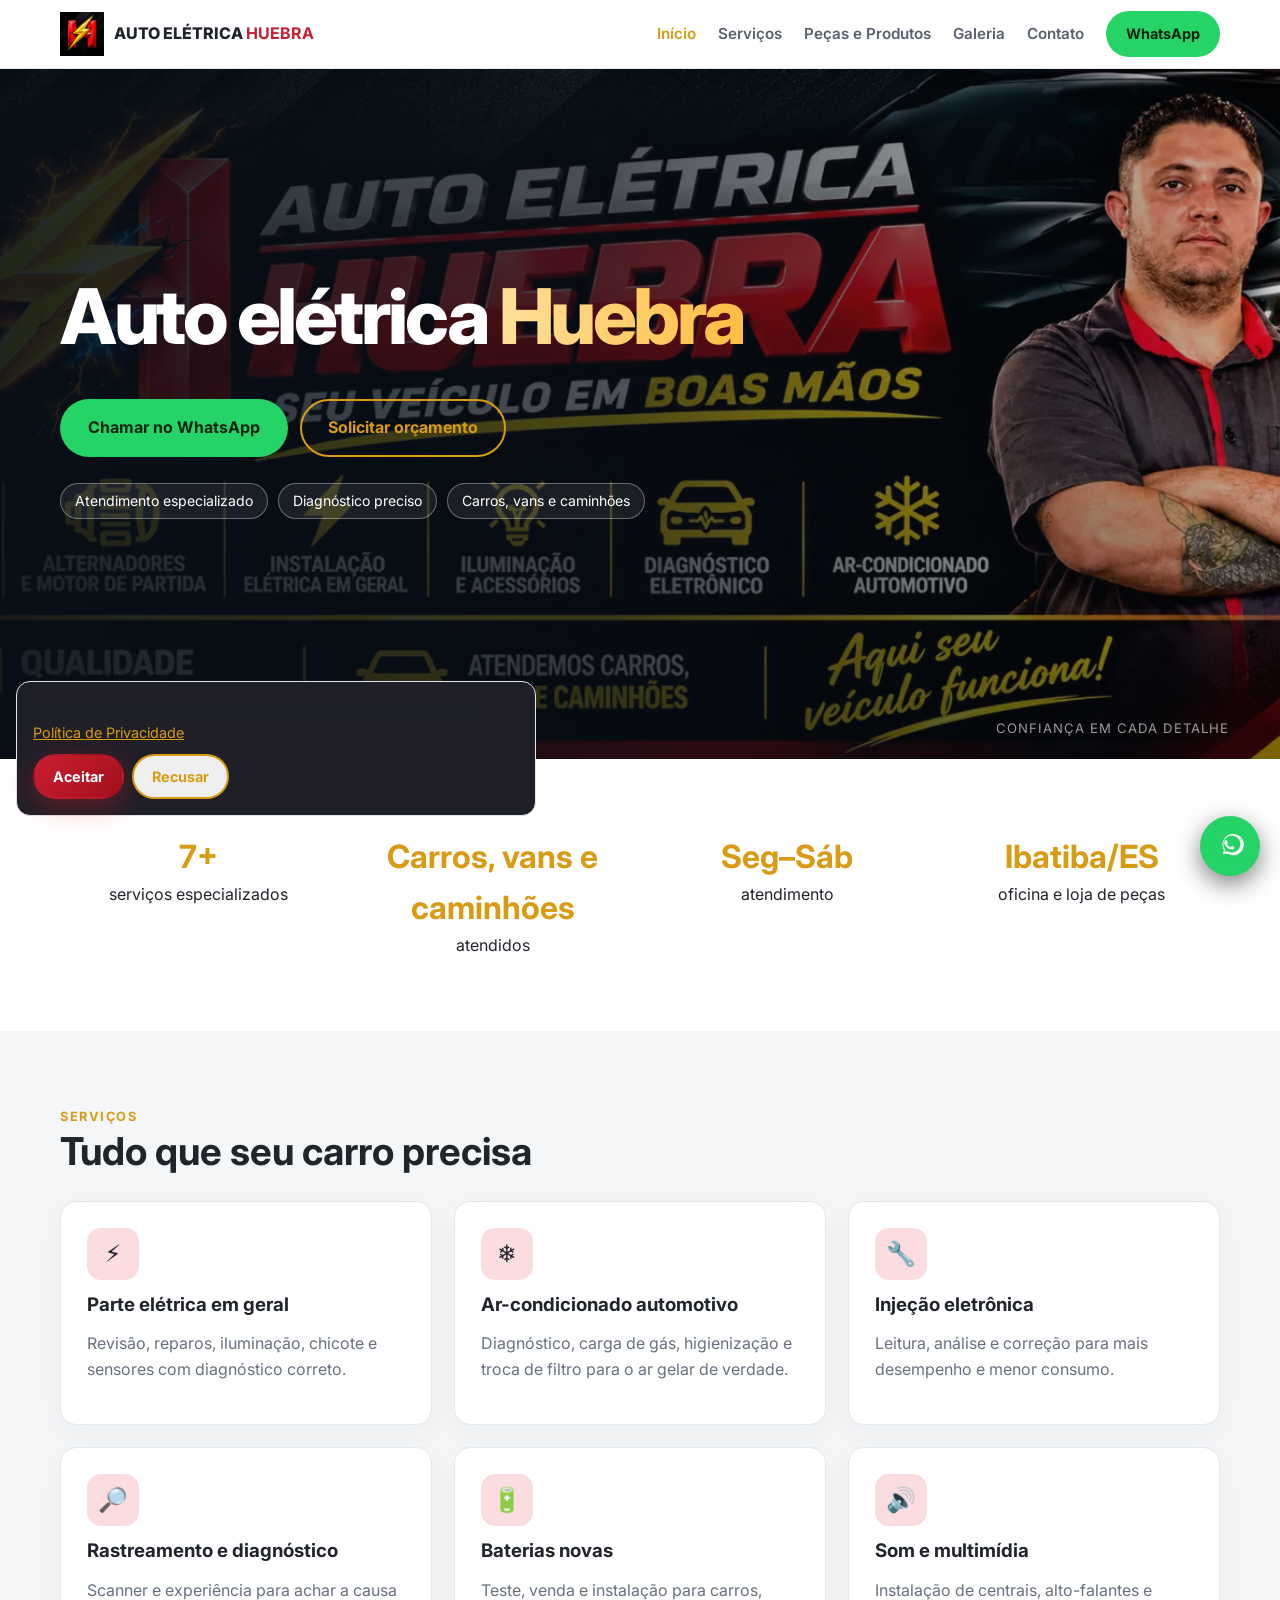
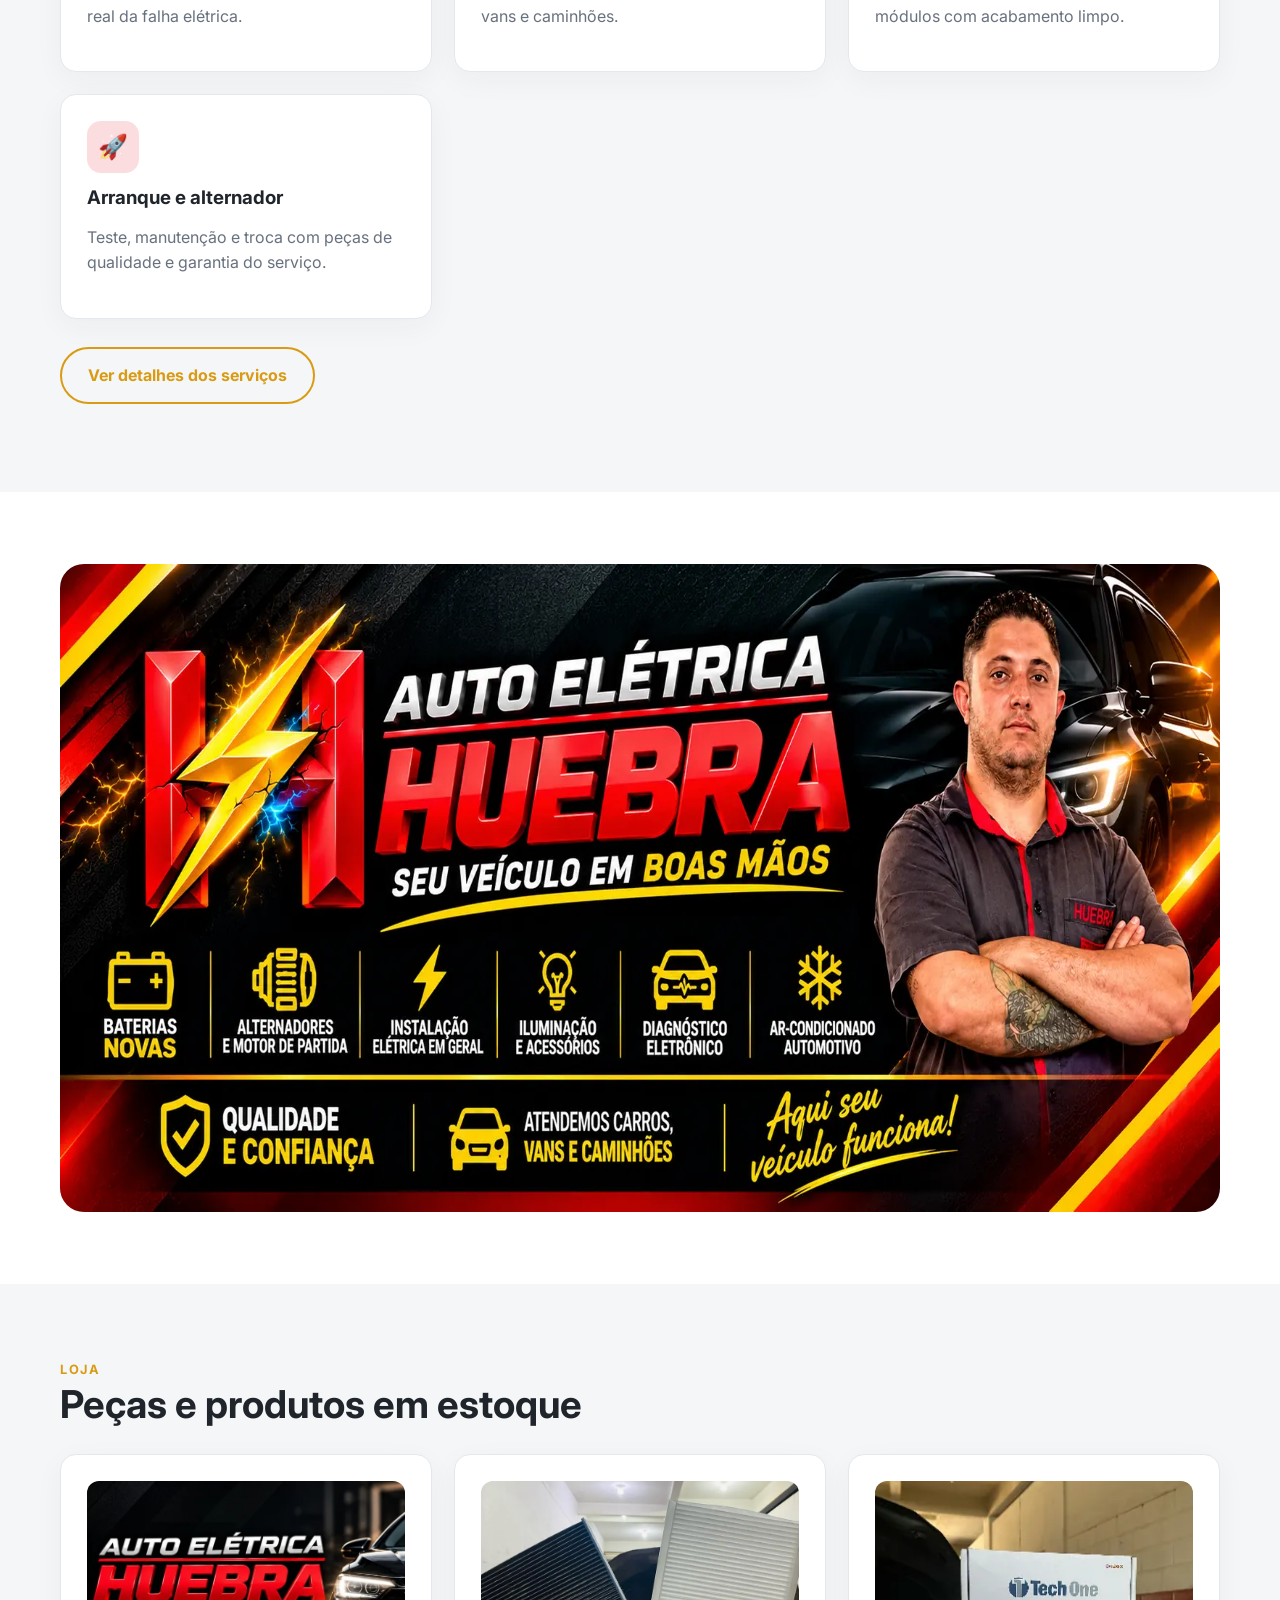
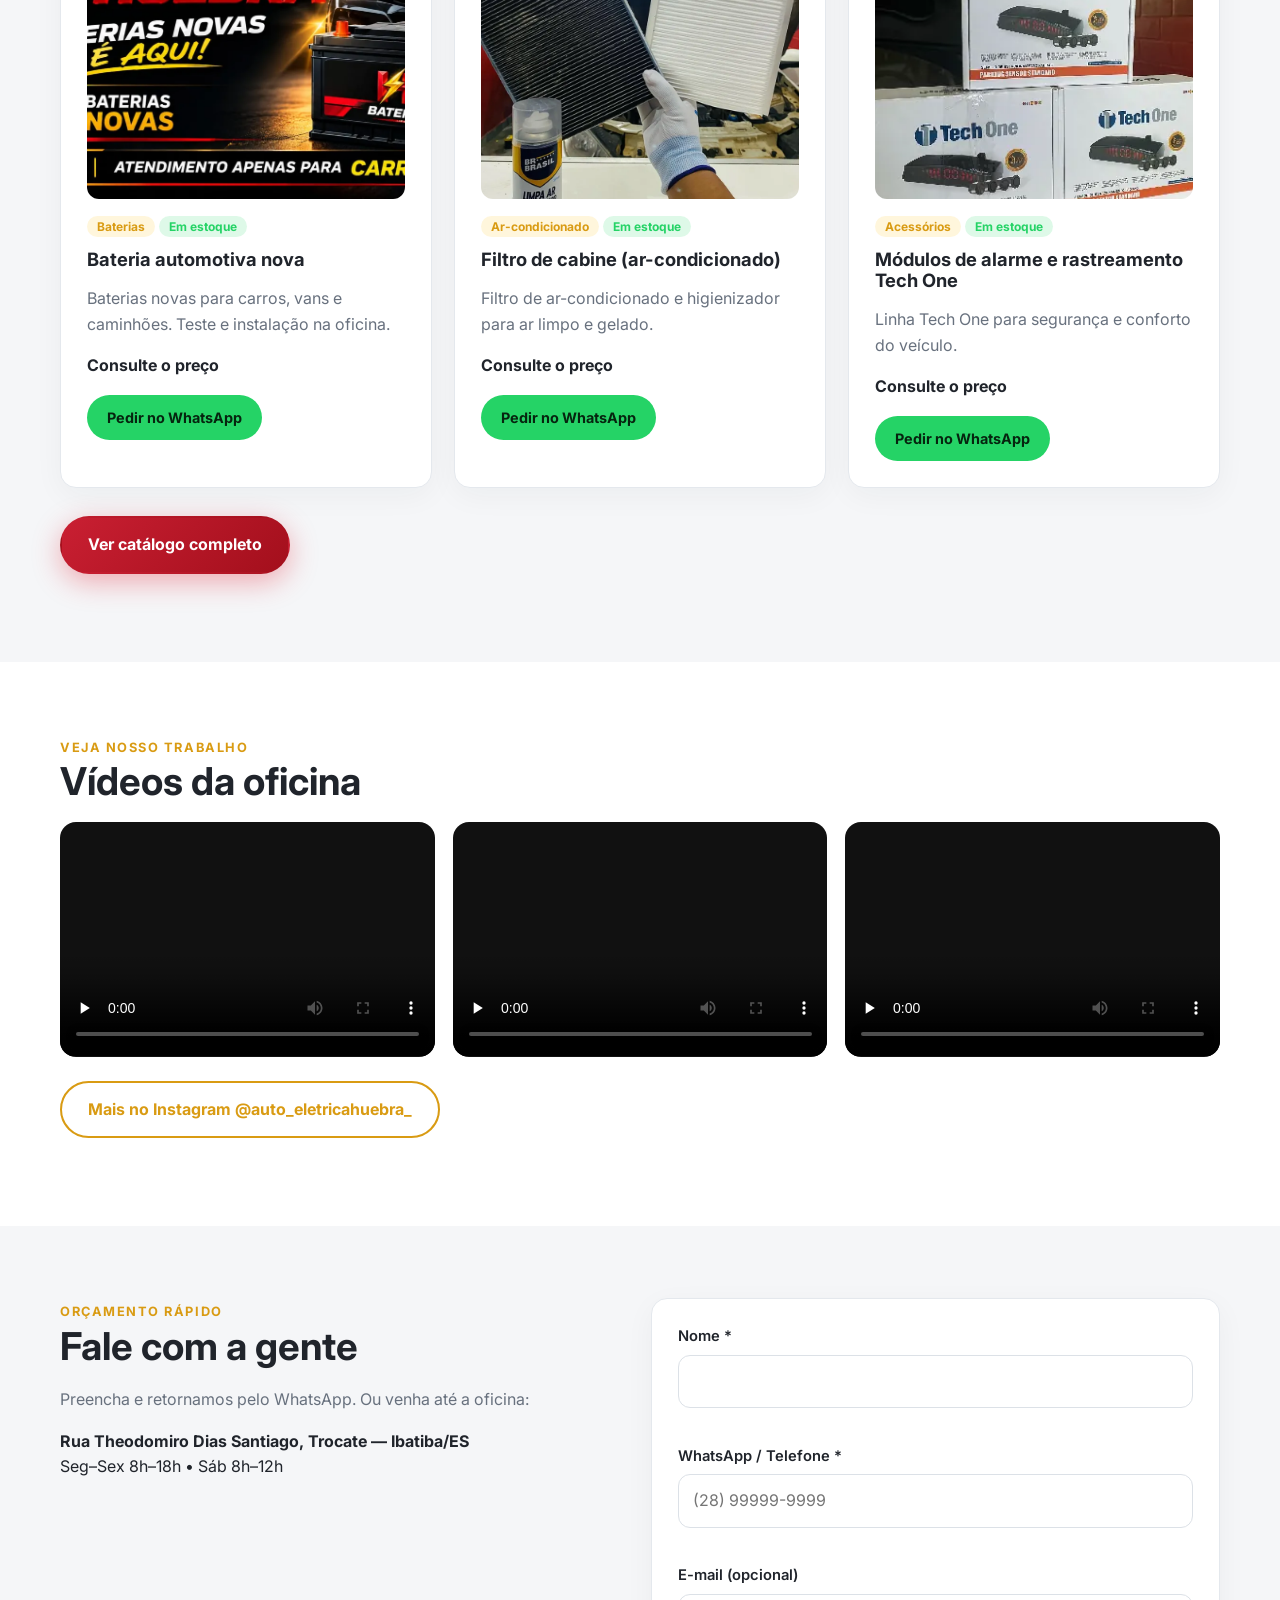
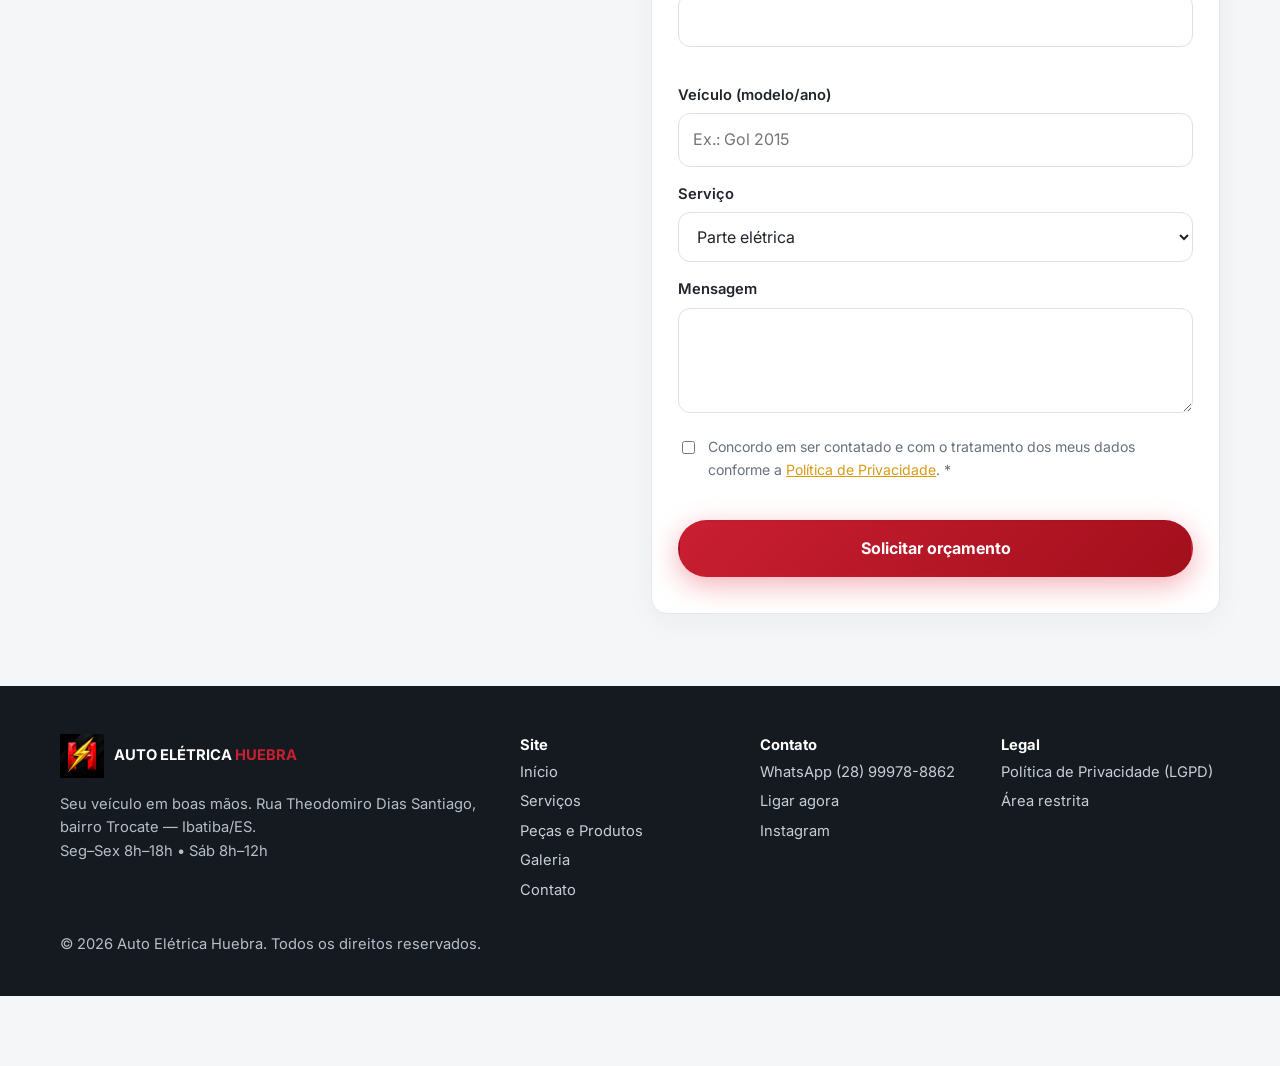
==== commit 6390ed96: "Ajusta banner e visual premium" ====
--- a/index.html
+++ b/index.html
@@ -1,27 +1,430 @@
-<!doctype html><html lang="pt-BR"><head><meta charset="utf-8"><meta name="viewport" content="width=device-width,initial-scale=1">
-<title>Auto Elétrica Huebra | Auto Elétrica e Ar-condicionado em Ibatiba/ES</title><meta name="description" content="Auto elétrica e ar-condicionado automotivo em Ibatiba/ES: baterias, injeção eletrônica, diagnóstico, som e peças. Peça orçamento pelo WhatsApp."><link rel="canonical" href="https://www.SEUDOMINIO.com.br/">
-<meta property="og:title" content="Auto Elétrica Huebra | Auto Elétrica e Ar-condicionado em Ibatiba/ES"><meta property="og:description" content="Auto elétrica e ar-condicionado automotivo em Ibatiba/ES: baterias, injeção eletrônica, diagnóstico, som e peças. Peça orçamento pelo WhatsApp."><meta property="og:type" content="website"><meta property="og:locale" content="pt_BR"><meta property="og:image" content="https://www.SEUDOMINIO.com.br/img/og-image.jpg"><meta property="og:url" content="https://www.SEUDOMINIO.com.br/index.html"><meta name="twitter:card" content="summary_large_image">
-<link rel="icon" href="img/favicon-32.png" sizes="32x32"><link rel="icon" href="img/favicon-192.png" sizes="192x192"><link rel="apple-touch-icon" href="img/apple-touch-icon.png"><meta name="theme-color" content="#0b0b0d">
-<link rel="preconnect" href="https://fonts.googleapis.com"><link rel="preconnect" href="https://fonts.gstatic.com" crossorigin><link href="https://fonts.googleapis.com/css2?family=Inter:wght@400;600;700;800&display=swap" rel="stylesheet"><link rel="stylesheet" href="style.css"><script type="application/ld+json">{"@context":"https://schema.org","@type":"AutoRepair","name":"Auto Elétrica Huebra","url":"https://www.SEUDOMINIO.com.br/","telephone":"+55 28 99978-8862","image":"https://www.SEUDOMINIO.com.br/img/og-image.jpg","address":{"@type":"PostalAddress","streetAddress":"Rua Theodomiro Dias Santiago, Trocate","addressLocality":"Ibatiba","addressRegion":"ES","addressCountry":"BR"},"geo":{"@type":"GeoCoordinates","latitude":-20.232084,"longitude":-41.506439},"openingHours":["Mo-Fr 08:00-18:00","Sa 08:00-12:00"],"sameAs":["https://www.instagram.com/auto_eletricahuebra_/"]}</script></head><body>
-<a class="skip" href="#main">Pular para o conteúdo</a>
-<header class="hd"><div class="c"><a class="brand" href="index.html"><img src="img/logo.png" alt="Logo Auto Elétrica Huebra" width="44" height="44"><span>AUTO ELÉTRICA <b>HUEBRA</b></span></a><button class="tg" aria-label="Abrir menu" aria-expanded="false">☰</button><nav aria-label="Menu principal"><a href="index.html" aria-current=page>Início</a><a href="servicos.html">Serviços</a><a href="produtos.html">Peças e Produtos</a><a href="galeria.html">Galeria</a><a href="contato.html">Contato</a><a class="btn bw sm" href="https://wa.me/5528999788862" target="_blank" rel="noopener">WhatsApp</a></nav></div></header>
-<main id="main"><section class="hero hero-premium"><div class="hero-photo" role="img" aria-label="Auto Elétrica Huebra, atendimento automotivo especializado"></div><div class="hero-shade"></div><div class="c hero-content"><div><span class="eyebrow">Ibatiba/ES • Auto elétrica e ar-condicionado</span><h1>Seu veículo em <span>boas mãos.</span></h1><p class="l">Tecnologia, experiência e cuidado em cada serviço. Soluções completas em elétrica automotiva, ar-condicionado, baterias, injeção eletrônica e som.</p><div class="acts"><a class="btn bw" href="https://wa.me/5528999788862?text=Ol%C3%A1!%20Quero%20um%20or%C3%A7amento." target="_blank" rel="noopener">Chamar no WhatsApp</a><a class="btn bg" href="contato.html#orcamento">Solicitar orçamento</a></div><ul class="chips"><li>Atendimento especializado</li><li>Diagnóstico preciso</li><li>Carros, vans e caminhões</li></ul></div></div><div class="hero-bottom"><span>Auto Elétrica Huebra</span><span>Confiança em cada detalhe</span></div></section>
-<section class="sec alt"><div class="c stats"><div><b>7+</b>serviços especializados</div><div><b>Carros, vans e caminhões</b>atendidos</div><div><b>Seg–Sáb</b>atendimento</div><div><b>Ibatiba/ES</b>oficina e loja de peças</div></div></section>
-<section class="sec"><div class="c"><span class="eyebrow">Serviços</span><h2>Tudo que seu carro precisa</h2><div class="g g3" style="margin-top:28px"><article class="card"><div class="ic" aria-hidden="true">⚡</div><h3>Parte elétrica em geral</h3><p class="mu">Revisão, reparos, iluminação, chicote e sensores com diagnóstico correto.</p></article><article class="card"><div class="ic" aria-hidden="true">❄️</div><h3>Ar-condicionado automotivo</h3><p class="mu">Diagnóstico, carga de gás, higienização e troca de filtro para o ar gelar de verdade.</p></article><article class="card"><div class="ic" aria-hidden="true">🔧</div><h3>Injeção eletrônica</h3><p class="mu">Leitura, análise e correção para mais desempenho e menor consumo.</p></article><article class="card"><div class="ic" aria-hidden="true">🔎</div><h3>Rastreamento e diagnóstico</h3><p class="mu">Scanner e experiência para achar a causa real da falha elétrica.</p></article><article class="card"><div class="ic" aria-hidden="true">🔋</div><h3>Baterias novas</h3><p class="mu">Teste, venda e instalação para carros, vans e caminhões.</p></article><article class="card"><div class="ic" aria-hidden="true">🔊</div><h3>Som e multimídia</h3><p class="mu">Instalação de centrais, alto-falantes e módulos com acabamento limpo.</p></article><article class="card"><div class="ic" aria-hidden="true">🚀</div><h3>Arranque e alternador</h3><p class="mu">Teste, manutenção e troca com peças de qualidade e garantia do serviço.</p></article></div><p style="margin-top:28px"><a class="btn bg" href="servicos.html">Ver detalhes dos serviços</a></p></div></section>
-<section class="sec alt"><div class="c"><div class="band"><img src="img/banner.webp" alt="Baterias novas na Auto Elétrica Huebra: atendimento para carros, vans e caminhões" width="1600" height="648" loading="lazy"></div></div></section>
-<section class="sec"><div class="c"><span class="eyebrow">Loja</span><h2>Peças e produtos em estoque</h2><div class="g g3" id="prods" data-n="3" style="margin-top:28px"></div><p style="margin-top:28px"><a class="btn b1" href="produtos.html">Ver catálogo completo</a></p></div></section>
-<section class="sec alt"><div class="c"><span class="eyebrow">Veja nosso trabalho</span><h2>Vídeos da oficina</h2><div class="vid" id="home-videos" data-limit="3"></div><p style="margin-top:24px"><a class="btn bg" href="https://www.instagram.com/auto_eletricahuebra_/" target="_blank" rel="noopener">Mais no Instagram @auto_eletricahuebra_</a></p></div></section>
-<section class="sec"><div class="c g g2" style="align-items:start"><div><span class="eyebrow">Orçamento rápido</span><h2>Fale com a gente</h2><p class="mu">Preencha e retornamos pelo WhatsApp. Ou venha até a oficina:</p><p><strong>Rua Theodomiro Dias Santiago, Trocate — Ibatiba/ES</strong><br>Seg–Sex 8h–18h • Sáb 8h–12h</p><div class="map"><iframe src="https://www.google.com/maps/embed?pb=!1m18!1m12!1m3!1d3148.0173326234426!2d-41.50643937611772!3d-20.232083949073566!2m3!1f0!2f0!3f0!3m2!1i1024!2i768!4f13.1!3m3!1m2!1s0xba3a3f0333e73b%3A0x42cfa03778e4f099!2sAuto%20El%C3%A9trica%20e%20Ar%20Condicionando%20Huebra!5e0!3m2!1spt-BR!2sbr" title="Mapa da Auto Elétrica Huebra em Ibatiba/ES" loading="lazy" allowfullscreen referrerpolicy="no-referrer-when-downgrade"></iframe></div></div><div class="card"><form data-lead id="orcamento" aria-label="Solicitar orçamento"><div class="f"><label for="nome">Nome *</label><input id="nome" name="nome" autocomplete="name"><div class="er" data-e="nome" role="alert"></div></div>
-<div class="f"><label for="telefone">WhatsApp / Telefone *</label><input id="telefone" name="telefone" type="tel" autocomplete="tel" placeholder="(28) 99999-9999"><div class="er" data-e="telefone" role="alert"></div></div>
-<div class="f"><label for="email">E-mail (opcional)</label><input id="email" name="email" type="email" autocomplete="email"><div class="er" data-e="email" role="alert"></div></div>
-<div class="f"><label for="veiculo">Veículo (modelo/ano)</label><input id="veiculo" name="veiculo" placeholder="Ex.: Gol 2015"></div>
-<div class="f"><label for="servico">Serviço</label><select id="servico" name="servico"><option>Parte elétrica</option><option>Ar-condicionado</option><option>Bateria</option><option>Injeção eletrônica</option><option>Som e multimídia</option><option>Peças / produtos</option><option>Outro</option></select></div>
-<div class="f"><label for="mensagem">Mensagem</label><textarea id="mensagem" name="mensagem" rows="3"></textarea></div>
-<div class="f chk"><input type="checkbox" id="consent" name="consent"><label for="consent">Concordo em ser contatado e com o tratamento dos meus dados conforme a <a href="politica-de-privacidade.html" target="_blank" style="color:var(--gold)">Política de Privacidade</a>. *</label></div><div class="er" data-e="consent" role="alert"></div>
-<button class="btn b1" type="submit" style="width:100%">Solicitar orçamento</button><div class="fm" role="alert"></div></form></div></div></section></main>
-<footer class="ft"><div class="c"><div class="g"><div><div class="brand"><img src="img/logo.png" alt="" width="44" height="44"><b style="color:#fff">AUTO ELÉTRICA <span style="color:var(--red)">HUEBRA</span></b></div><p class="mu">Seu veículo em boas mãos. Rua Theodomiro Dias Santiago, bairro Trocate — Ibatiba/ES.<br>Seg–Sex 8h–18h • Sáb 8h–12h</p></div><div><strong>Site</strong><a href="index.html">Início</a><a href="servicos.html">Serviços</a><a href="produtos.html">Peças e Produtos</a><a href="galeria.html">Galeria</a><a href="contato.html">Contato</a></div><div><strong>Contato</strong><a href="https://wa.me/5528999788862" target="_blank" rel="noopener">WhatsApp (28) 99978-8862</a><a href="tel:+5528999788862">Ligar agora</a><a href="https://www.instagram.com/auto_eletricahuebra_/" target="_blank" rel="noopener">Instagram</a></div><div><strong>Legal</strong><a href="politica-de-privacidade.html">Política de Privacidade (LGPD)</a><a href="admin.html" rel="nofollow">Área restrita</a></div></div><p class="mu" style="margin-top:28px">© <span data-y></span> Auto Elétrica Huebra. Todos os direitos reservados.</p></div></footer>
-<a class="fab" href="https://wa.me/5528999788862?text=Ol%C3%A1!%20Vim%20pelo%20site." target="_blank" rel="noopener" aria-label="Chamar no WhatsApp"><img src="img/whatsapp.svg" alt="" width="34" height="34"></a>
-<div class="mb"><a class="bw" href="https://wa.me/5528999788862?text=Ol%C3%A1!%20Vim%20pelo%20site." target="_blank" rel="noopener">WhatsApp</a><a class="b1" href="contato.html#orcamento">Orçamento</a></div>
-<div class="ck" role="dialog" aria-label="Cookies">Usamos cookies de análise para melhorar o site, conforme nossa <a href="politica-de-privacidade.html" style="color:var(--gold)">Política de Privacidade</a>.<div><button class="btn b1 sm" data-ck="1">Aceitar</button><button class="btn bg sm" data-ck="0">Recusar</button></div></div>
-<div class="lb" role="dialog" aria-label="Imagem ampliada"><img src="" alt="Imagem ampliada"></div>
-<script src="config.js"></script><script src="main.js"></script></body></html>+<!doctype html>
+<html lang="pt-BR">
+  <head>
+    <meta charset="utf-8" />
+    <meta name="viewport" content="width=device-width,initial-scale=1" />
+    <title>
+      Auto Elétrica Huebra | Auto Elétrica e Ar-condicionado em Ibatiba/ES
+    </title>
+    <meta
+      name="description"
+      content="Auto elétrica e ar-condicionado automotivo em Ibatiba/ES: baterias, injeção eletrônica, diagnóstico, som e peças. Peça orçamento pelo WhatsApp."
+    />
+    <link rel="canonical" href="https://www.SEUDOMINIO.com.br/" />
+    <meta
+      property="og:title"
+      content="Auto Elétrica Huebra | Auto Elétrica e Ar-condicionado em Ibatiba/ES"
+    />
+    <meta
+      property="og:description"
+      content="Auto elétrica e ar-condicionado automotivo em Ibatiba/ES: baterias, injeção eletrônica, diagnóstico, som e peças. Peça orçamento pelo WhatsApp."
+    />
+    <meta property="og:type" content="website" />
+    <meta property="og:locale" content="pt_BR" />
+    <meta
+      property="og:image"
+      content="https://www.SEUDOMINIO.com.br/img/og-image.jpg"
+    />
+    <meta
+      property="og:url"
+      content="https://www.SEUDOMINIO.com.br/index.html"
+    />
+    <meta name="twitter:card" content="summary_large_image" />
+    <link rel="icon" href="img/favicon-32.png" sizes="32x32" />
+    <link rel="icon" href="img/favicon-192.png" sizes="192x192" />
+    <link rel="apple-touch-icon" href="img/apple-touch-icon.png" />
+    <meta name="theme-color" content="#0b0b0d" />
+    <link rel="preconnect" href="https://fonts.googleapis.com" />
+    <link rel="preconnect" href="https://fonts.gstatic.com" crossorigin />
+    <link
+      href="https://fonts.googleapis.com/css2?family=Inter:wght@400;600;700;800&display=swap"
+      rel="stylesheet"
+    />
+    <link rel="stylesheet" href="style.css" />
+    <script type="application/ld+json">
+      {
+        "@context": "https://schema.org",
+        "@type": "AutoRepair",
+        "name": "Auto Elétrica Huebra",
+        "url": "https://www.SEUDOMINIO.com.br/",
+        "telephone": "+55 28 99978-8862",
+        "image": "https://www.SEUDOMINIO.com.br/img/og-image.jpg",
+        "address": {
+          "@type": "PostalAddress",
+          "streetAddress": "Rua Theodomiro Dias Santiago, Trocate",
+          "addressLocality": "Ibatiba",
+          "addressRegion": "ES",
+          "addressCountry": "BR"
+        },
+        "geo": {
+          "@type": "GeoCoordinates",
+          "latitude": -20.232084,
+          "longitude": -41.506439
+        },
+        "openingHours": ["Mo-Fr 08:00-18:00", "Sa 08:00-12:00"],
+        "sameAs": ["https://www.instagram.com/auto_eletricahuebra_/"]
+      }
+    </script>
+  </head>
+  <body>
+    <a class="skip" href="#main">Pular para o conteúdo</a>
+    <header class="hd">
+      <div class="c">
+        <a class="brand" href="index.html"
+          ><img
+            src="img/logo.png"
+            alt="Logo Auto Elétrica Huebra"
+            width="44"
+            height="44"
+          /><span>AUTO ELÉTRICA <b>HUEBRA</b></span></a
+        ><button class="tg" aria-label="Abrir menu" aria-expanded="false">
+          ☰
+        </button>
+        <nav aria-label="Menu principal">
+          <a href="index.html" aria-current="page">Início</a
+          ><a href="servicos.html">Serviços</a
+          ><a href="produtos.html">Peças e Produtos</a
+          ><a href="galeria.html">Galeria</a><a href="contato.html">Contato</a
+          ><a
+            class="btn bw sm"
+            href="https://wa.me/5528999788862"
+            target="_blank"
+            rel="noopener"
+            >WhatsApp</a
+          >
+        </nav>
+      </div>
+    </header>
+    <main id="main">
+      <section class="hero hero-premium">
+        <div
+          class="hero-photo"
+          role="img"
+          aria-label="Auto Elétrica Huebra, atendimento automotivo especializado"
+        ></div>
+        <div class="hero-shade"></div>
+        <div class="c hero-content">
+          
+            <h1>Auto elétrica <span>Huebra</span></h1>
+       
+            <div class="acts">
+              <a
+                class="btn bw"
+                href="https://wa.me/5528999788862?text=Ol%C3%A1!%20Quero%20um%20or%C3%A7amento."
+                target="_blank"
+                rel="noopener"
+                >Chamar no WhatsApp</a
+              ><a class="btn bg" href="contato.html#orcamento"
+                >Solicitar orçamento</a
+              >
+            </div>
+            <ul class="chips">
+              <li>Atendimento especializado</li>
+              <li>Diagnóstico preciso</li>
+              <li>Carros, vans e caminhões</li>
+            </ul>
+          </div>
+        </div>
+        <div class="hero-bottom">
+          <span>Auto Elétrica Huebra</span
+          ><span>Confiança em cada detalhe</span>
+        </div>
+      </section>
+      <section class="sec alt">
+        <div class="c stats">
+          <div><b>7+</b>serviços especializados</div>
+          <div><b>Carros, vans e caminhões</b>atendidos</div>
+          <div><b>Seg–Sáb</b>atendimento</div>
+          <div><b>Ibatiba/ES</b>oficina e loja de peças</div>
+        </div>
+      </section>
+      <section class="sec">
+        <div class="c">
+          <span class="eyebrow">Serviços</span>
+          <h2>Tudo que seu carro precisa</h2>
+          <div class="g g3" style="margin-top: 28px">
+            <article class="card">
+              <div class="ic" aria-hidden="true">⚡</div>
+              <h3>Parte elétrica em geral</h3>
+              <p class="mu">
+                Revisão, reparos, iluminação, chicote e sensores com diagnóstico
+                correto.
+              </p>
+            </article>
+            <article class="card">
+              <div class="ic" aria-hidden="true">❄️</div>
+              <h3>Ar-condicionado automotivo</h3>
+              <p class="mu">
+                Diagnóstico, carga de gás, higienização e troca de filtro para o
+                ar gelar de verdade.
+              </p>
+            </article>
+            <article class="card">
+              <div class="ic" aria-hidden="true">🔧</div>
+              <h3>Injeção eletrônica</h3>
+              <p class="mu">
+                Leitura, análise e correção para mais desempenho e menor
+                consumo.
+              </p>
+            </article>
+            <article class="card">
+              <div class="ic" aria-hidden="true">🔎</div>
+              <h3>Rastreamento e diagnóstico</h3>
+              <p class="mu">
+                Scanner e experiência para achar a causa real da falha elétrica.
+              </p>
+            </article>
+            <article class="card">
+              <div class="ic" aria-hidden="true">🔋</div>
+              <h3>Baterias novas</h3>
+              <p class="mu">
+                Teste, venda e instalação para carros, vans e caminhões.
+              </p>
+            </article>
+            <article class="card">
+              <div class="ic" aria-hidden="true">🔊</div>
+              <h3>Som e multimídia</h3>
+              <p class="mu">
+                Instalação de centrais, alto-falantes e módulos com acabamento
+                limpo.
+              </p>
+            </article>
+            <article class="card">
+              <div class="ic" aria-hidden="true">🚀</div>
+              <h3>Arranque e alternador</h3>
+              <p class="mu">
+                Teste, manutenção e troca com peças de qualidade e garantia do
+                serviço.
+              </p>
+            </article>
+          </div>
+          <p style="margin-top: 28px">
+            <a class="btn bg" href="servicos.html">Ver detalhes dos serviços</a>
+          </p>
+        </div>
+      </section>
+      <section class="sec alt">
+        <div class="c">
+          <div class="band">
+            <img
+              src="img/banner.webp"
+              alt="Baterias novas na Auto Elétrica Huebra: atendimento para carros, vans e caminhões"
+              width="1600"
+              height="648"
+              loading="lazy"
+            />
+          </div>
+        </div>
+      </section>
+      <section class="sec">
+        <div class="c">
+          <span class="eyebrow">Loja</span>
+          <h2>Peças e produtos em estoque</h2>
+          <div
+            class="g g3"
+            id="prods"
+            data-n="3"
+            style="margin-top: 28px"
+          ></div>
+          <p style="margin-top: 28px">
+            <a class="btn b1" href="produtos.html">Ver catálogo completo</a>
+          </p>
+        </div>
+      </section>
+      <section class="sec alt">
+        <div class="c">
+          <span class="eyebrow">Veja nosso trabalho</span>
+          <h2>Vídeos da oficina</h2>
+          <div class="vid" id="home-videos" data-limit="3"></div>
+          <p style="margin-top: 24px">
+            <a
+              class="btn bg"
+              href="https://www.instagram.com/auto_eletricahuebra_/"
+              target="_blank"
+              rel="noopener"
+              >Mais no Instagram @auto_eletricahuebra_</a
+            >
+          </p>
+        </div>
+      </section>
+      <section class="sec">
+        <div class="c g g2" style="align-items: start">
+          <div>
+            <span class="eyebrow">Orçamento rápido</span>
+            <h2>Fale com a gente</h2>
+            <p class="mu">
+              Preencha e retornamos pelo WhatsApp. Ou venha até a oficina:
+            </p>
+            <p>
+              <strong>Rua Theodomiro Dias Santiago, Trocate — Ibatiba/ES</strong
+              ><br />Seg–Sex 8h–18h • Sáb 8h–12h
+            </p>
+            <div class="map">
+              <iframe
+                src="https://www.google.com/maps/embed?pb=!1m18!1m12!1m3!1d3148.0173326234426!2d-41.50643937611772!3d-20.232083949073566!2m3!1f0!2f0!3f0!3m2!1i1024!2i768!4f13.1!3m3!1m2!1s0xba3a3f0333e73b%3A0x42cfa03778e4f099!2sAuto%20El%C3%A9trica%20e%20Ar%20Condicionando%20Huebra!5e0!3m2!1spt-BR!2sbr"
+                title="Mapa da Auto Elétrica Huebra em Ibatiba/ES"
+                loading="lazy"
+                allowfullscreen
+                referrerpolicy="no-referrer-when-downgrade"
+              ></iframe>
+            </div>
+          </div>
+          <div class="card">
+            <form data-lead id="orcamento" aria-label="Solicitar orçamento">
+              <div class="f">
+                <label for="nome">Nome *</label
+                ><input id="nome" name="nome" autocomplete="name" />
+                <div class="er" data-e="nome" role="alert"></div>
+              </div>
+              <div class="f">
+                <label for="telefone">WhatsApp / Telefone *</label
+                ><input
+                  id="telefone"
+                  name="telefone"
+                  type="tel"
+                  autocomplete="tel"
+                  placeholder="(28) 99999-9999"
+                />
+                <div class="er" data-e="telefone" role="alert"></div>
+              </div>
+              <div class="f">
+                <label for="email">E-mail (opcional)</label
+                ><input
+                  id="email"
+                  name="email"
+                  type="email"
+                  autocomplete="email"
+                />
+                <div class="er" data-e="email" role="alert"></div>
+              </div>
+              <div class="f">
+                <label for="veiculo">Veículo (modelo/ano)</label
+                ><input
+                  id="veiculo"
+                  name="veiculo"
+                  placeholder="Ex.: Gol 2015"
+                />
+              </div>
+              <div class="f">
+                <label for="servico">Serviço</label
+                ><select id="servico" name="servico">
+                  <option>Parte elétrica</option>
+                  <option>Ar-condicionado</option>
+                  <option>Bateria</option>
+                  <option>Injeção eletrônica</option>
+                  <option>Som e multimídia</option>
+                  <option>Peças / produtos</option>
+                  <option>Outro</option>
+                </select>
+              </div>
+              <div class="f">
+                <label for="mensagem">Mensagem</label
+                ><textarea id="mensagem" name="mensagem" rows="3"></textarea>
+              </div>
+              <div class="f chk">
+                <input type="checkbox" id="consent" name="consent" /><label
+                  for="consent"
+                  >Concordo em ser contatado e com o tratamento dos meus dados
+                  conforme a
+                  <a
+                    href="politica-de-privacidade.html"
+                    target="_blank"
+                    style="color: var(--gold)"
+                    >Política de Privacidade</a
+                  >. *</label
+                >
+              </div>
+              <div class="er" data-e="consent" role="alert"></div>
+              <button class="btn b1" type="submit" style="width: 100%">
+                Solicitar orçamento
+              </button>
+              <div class="fm" role="alert"></div>
+            </form>
+          </div>
+        </div>
+      </section>
+    </main>
+    <footer class="ft">
+      <div class="c">
+        <div class="g">
+          <div>
+            <div class="brand">
+              <img src="img/logo.png" alt="" width="44" height="44" /><b
+                style="color: #fff"
+                >AUTO ELÉTRICA <span style="color: var(--red)">HUEBRA</span></b
+              >
+            </div>
+            <p class="mu">
+              Seu veículo em boas mãos. Rua Theodomiro Dias Santiago, bairro
+              Trocate — Ibatiba/ES.<br />Seg–Sex 8h–18h • Sáb 8h–12h
+            </p>
+          </div>
+          <div>
+            <strong>Site</strong><a href="index.html">Início</a
+            ><a href="servicos.html">Serviços</a
+            ><a href="produtos.html">Peças e Produtos</a
+            ><a href="galeria.html">Galeria</a
+            ><a href="contato.html">Contato</a>
+          </div>
+          <div>
+            <strong>Contato</strong
+            ><a
+              href="https://wa.me/5528999788862"
+              target="_blank"
+              rel="noopener"
+              >WhatsApp (28) 99978-8862</a
+            ><a href="tel:+5528999788862">Ligar agora</a
+            ><a
+              href="https://www.instagram.com/auto_eletricahuebra_/"
+              target="_blank"
+              rel="noopener"
+              >Instagram</a
+            >
+          </div>
+          <div>
+            <strong>Legal</strong
+            ><a href="politica-de-privacidade.html"
+              >Política de Privacidade (LGPD)</a
+            ><a href="admin.html" rel="nofollow">Área restrita</a>
+          </div>
+        </div>
+        <p class="mu" style="margin-top: 28px">
+          © <span data-y></span> Auto Elétrica Huebra. Todos os direitos
+          reservados.
+        </p>
+      </div>
+    </footer>
+    <a
+      class="fab"
+      href="https://wa.me/5528999788862?text=Ol%C3%A1!%20Vim%20pelo%20site."
+      target="_blank"
+      rel="noopener"
+      aria-label="Chamar no WhatsApp"
+      ><img src="img/whatsapp.svg" alt="" width="34" height="34"
+    /></a>
+    <div class="mb">
+      <a
+        class="bw"
+        href="https://wa.me/5528999788862?text=Ol%C3%A1!%20Vim%20pelo%20site."
+        target="_blank"
+        rel="noopener"
+        >WhatsApp</a
+      ><a class="b1" href="contato.html#orcamento">Orçamento</a>
+    </div>
+    <div class="ck" role="dialog" aria-label="Cookies">
+      Usamos cookies de análise para melhorar o site, conforme nossa
+      <a href="politica-de-privacidade.html" style="color: var(--gold)"
+        >Política de Privacidade</a
+      >.
+      <div>
+        <button class="btn b1 sm" data-ck="1">Aceitar</button
+        ><button class="btn bg sm" data-ck="0">Recusar</button>
+      </div>
+    </div>
+    <div class="lb" role="dialog" aria-label="Imagem ampliada">
+      <img src="" alt="Imagem ampliada" />
+    </div>
+    <script src="config.js"></script>
+    <script src="main.js"></script>
+  </body>
+</html>
--- a/style.css
+++ b/style.css
@@ -1,90 +1,909 @@
-:root{--bg:#0b0b0d;--bg2:#141418;--card:#1a1a20;--red:#e11d2e;--gold:#ffc21a;--tx:#f4f4f6;--mu:#a8a8b3;--ln:#2a2a33;--r:16px}
-*{box-sizing:border-box}html{scroll-behavior:smooth}
-body{margin:0;font:16px/1.6 Inter,system-ui,sans-serif;background:var(--bg);color:var(--tx);padding-bottom:70px}
-img,video{max-width:100%;display:block}a{color:inherit}
-.c{width:min(1160px,92%);margin:auto}.sec{padding:72px 0}.alt{background:var(--bg2)}
-h1,h2,h3{line-height:1.15;margin:0 0 .5em}h1{font-size:clamp(2.1rem,5.5vw,3.8rem);font-weight:800}h2{font-size:clamp(1.6rem,3.4vw,2.4rem)}
-.eyebrow{color:var(--gold);font-weight:700;letter-spacing:.12em;text-transform:uppercase;font-size:.8rem}
-.mu{color:var(--mu)}.skip{position:absolute;left:-999px}.skip:focus{left:8px;top:8px;background:#fff;color:#000;padding:8px;z-index:99}
-.hd{position:sticky;top:0;z-index:50;background:rgba(11,11,13,.9);backdrop-filter:blur(10px);border-bottom:1px solid var(--ln)}
-.hd .c{display:flex;align-items:center;gap:20px;height:68px}.brand{display:flex;align-items:center;gap:10px;text-decoration:none;font-weight:800}.brand img{width:44px;height:44px}.brand b{color:var(--red)}
-nav{margin-left:auto;display:flex;gap:22px;align-items:center}nav a{text-decoration:none;color:var(--mu);font-weight:600;font-size:.95rem}nav a:hover,nav a[aria-current]{color:var(--gold)}
-.tg{display:none;margin-left:auto;background:none;border:1px solid var(--ln);color:#fff;border-radius:10px;padding:8px 12px;font-size:1.1rem}
-.btn{display:inline-flex;align-items:center;justify-content:center;gap:8px;padding:14px 26px;border-radius:999px;font-weight:700;text-decoration:none;border:2px solid transparent;cursor:pointer;font:inherit;font-weight:700;transition:.2s}
-.b1{background:linear-gradient(135deg,var(--red),#a30f1c);color:#fff;box-shadow:0 8px 28px rgba(225,29,46,.35)}.b1:hover{transform:translateY(-2px)}
-.bw{background:#25d366;color:#06240f}.bg{border-color:var(--gold);color:var(--gold)}.bg:hover{background:var(--gold);color:#000}.sm{padding:9px 18px;font-size:.9rem}
-.hero{position:relative;overflow:hidden;padding:64px 0 80px;background:radial-gradient(900px 500px at 80% 0,rgba(225,29,46,.28),transparent),radial-gradient(600px 400px at 0 100%,rgba(255,194,26,.12),transparent)}
-.hero .c{display:grid;grid-template-columns:1.1fr .9fr;gap:48px;align-items:center}.hero p.l{font-size:1.15rem;color:var(--mu);max-width:560px}
-.hero h1 span{background:linear-gradient(90deg,var(--gold),var(--red));-webkit-background-clip:text;background-clip:text;color:transparent}
-.acts{display:flex;flex-wrap:wrap;gap:12px;margin:26px 0}.chips{display:flex;flex-wrap:wrap;gap:10px;padding:0;list-style:none}.chips li{border:1px solid var(--ln);border-radius:999px;padding:6px 14px;font-size:.88rem;color:var(--mu)}
-.hero img.m{border-radius:24px;border:1px solid var(--ln);box-shadow:0 30px 80px rgba(0,0,0,.6)}
-.g{display:grid;gap:22px}.g2{grid-template-columns:repeat(2,1fr)}.g3{grid-template-columns:repeat(3,1fr)}.g4{grid-template-columns:repeat(4,1fr)}
-.card{background:var(--card);border:1px solid var(--ln);border-radius:var(--r);padding:26px;transition:.25s}.card:hover{border-color:var(--red);transform:translateY(-4px)}
-.ic{width:52px;height:52px;border-radius:14px;background:rgba(225,29,46,.15);display:grid;place-items:center;font-size:1.5rem;margin-bottom:14px}
-.ph{border-radius:var(--r);overflow:hidden;border:1px solid var(--ln);background:var(--card)}.ph img,.ph video{width:100%;height:100%;object-fit:cover}.ph button{all:unset;cursor:zoom-in;display:block;width:100%;height:100%}
-.gal{display:grid;grid-template-columns:repeat(4,1fr);gap:14px}.gal .ph{aspect-ratio:3/4}
-.vid{display:grid;grid-template-columns:repeat(3,1fr);gap:18px}.vid video{aspect-ratio:9/16;background:#000;border-radius:var(--r)}
-.band{border-radius:24px;overflow:hidden;position:relative}.band img{width:100%}
-.stats{display:grid;grid-template-columns:repeat(4,1fr);gap:18px;text-align:center}.stats b{display:block;font-size:2rem;color:var(--gold)}
-.pg{padding:56px 0 24px;background:linear-gradient(180deg,#1a0a0d,var(--bg))}
-.pc .pi{aspect-ratio:1;border-radius:12px;overflow:hidden;margin-bottom:14px;background:#000}.pc .pi img{width:100%;height:100%;object-fit:cover}
-.tag{font-size:.75rem;padding:3px 10px;border-radius:99px;background:rgba(255,194,26,.15);color:var(--gold);font-weight:700}.ok{background:rgba(37,211,102,.15);color:#25d366}.no{background:rgba(225,29,46,.18);color:#ff6b78}
-.fl{display:flex;gap:10px;flex-wrap:wrap;margin-bottom:24px}.fl button{background:var(--card);border:1px solid var(--ln);color:var(--tx);padding:8px 18px;border-radius:99px;cursor:pointer;font:inherit}.fl button.on{background:var(--red);border-color:var(--red)}
-form .f{margin-bottom:16px}label{display:block;font-weight:600;margin-bottom:6px;font-size:.92rem}
-input,select,textarea{width:100%;padding:13px 14px;border-radius:12px;border:1.5px solid var(--ln);background:#0f0f13;color:#fff;font:inherit}input:focus,select:focus,textarea:focus{outline:2px solid var(--gold);border-color:var(--gold)}
-.er{color:#ff6b78;font-size:.85rem;min-height:1.2em;margin-top:4px}.bad{border-color:#ff4757!important}.fm{color:#ff6b78;margin-top:10px}
-.chk{display:flex;gap:10px;align-items:flex-start}.chk input{width:auto;margin-top:5px}.chk label{font-weight:400;font-size:.88rem;color:var(--mu)}
-.map iframe{width:100%;height:380px;border:0;border-radius:var(--r);filter:grayscale(.3) contrast(1.05)}
-.ft{background:#060607;border-top:1px solid var(--ln);padding:48px 0 24px;font-size:.92rem}.ft .g{grid-template-columns:2fr 1fr 1fr 1fr}.ft a{display:block;color:var(--mu);text-decoration:none;padding:3px 0}.ft a:hover{color:var(--gold)}
-.fab{position:fixed;right:20px;bottom:24px;z-index:60;width:60px;height:60px;border-radius:50%;background:#25d366;display:grid;place-items:center;box-shadow:0 8px 24px rgba(0,0,0,.5);animation:pu 2.4s infinite}.fab img{width:34px}
-@keyframes pu{0%{box-shadow:0 0 0 0 rgba(37,211,102,.6)}70%{box-shadow:0 0 0 16px rgba(37,211,102,0)}100%{box-shadow:0 0 0 0 rgba(37,211,102,0)}}
-.mb{display:none;position:fixed;left:0;right:0;bottom:0;z-index:70;background:#0b0b0d;border-top:1px solid var(--ln);padding:8px;gap:8px}.mb a{flex:1;text-align:center;padding:12px;border-radius:12px;font-weight:700;text-decoration:none}
-.ck{position:fixed;left:16px;right:16px;bottom:84px;z-index:80;background:#1f1f27;border:1px solid var(--ln);border-radius:14px;padding:16px;max-width:520px;display:none;font-size:.9rem}.ck.on{display:block}.ck div{margin-top:10px;display:flex;gap:8px}
-.lb{position:fixed;inset:0;background:rgba(0,0,0,.92);z-index:99;display:none;place-items:center;padding:20px}.lb.on{display:grid}.lb img{max-height:92vh;border-radius:12px}
-.pr{max-width:800px}.pr h2{margin-top:1.6em;font-size:1.4rem}
-@media(max-width:900px){.hero .c,.g2,.g3,.g4,.vid,.ft .g{grid-template-columns:1fr}.gal{grid-template-columns:repeat(2,1fr)}.stats{grid-template-columns:repeat(2,1fr)}.tg{display:block}
-nav{display:none;position:absolute;top:68px;left:0;right:0;background:#0b0b0d;flex-direction:column;padding:20px;border-bottom:1px solid var(--ln);align-items:flex-start}nav.on{display:flex}.hd .btn.sm{display:none}
-.mb{display:flex}.fab{display:none}.sec{padding:52px 0}.vid{grid-template-columns:1fr 1fr}}
-table{width:100%;border-collapse:collapse;font-size:.9rem}th,td{padding:10px;border-bottom:1px solid var(--ln);text-align:left}th{color:var(--gold)}td input,td select{padding:8px}
+:root {
+  --bg: #0b0b0d;
+  --bg2: #141418;
+  --card: #1a1a20;
+  --red: #e11d2e;
+  --gold: #ffc21a;
+  --tx: #f4f4f6;
+  --mu: #a8a8b3;
+  --ln: #2a2a33;
+  --r: 16px;
+}
+* {
+  box-sizing: border-box;
+}
+html {
+  scroll-behavior: smooth;
+}
+body {
+  margin: 0;
+  font:
+    16px/1.6 Inter,
+    system-ui,
+    sans-serif;
+  background: var(--bg);
+  color: var(--tx);
+  padding-bottom: 70px;
+}
+img,
+video {
+  max-width: 100%;
+  display: block;
+}
+a {
+  color: inherit;
+}
+.c {
+  width: min(1160px, 92%);
+  margin: auto;
+}
+.sec {
+  padding: 72px 0;
+}
+.alt {
+  background: var(--bg2);
+}
+h1,
+h2,
+h3 {
+  line-height: 1.15;
+  margin: 0 0 0.5em;
+}
+h1 {
+  font-size: clamp(2.1rem, 5.5vw, 3.8rem);
+  font-weight: 800;
+}
+h2 {
+  font-size: clamp(1.6rem, 3.4vw, 2.4rem);
+}
+.eyebrow {
+  color: var(--gold);
+  font-weight: 700;
+  letter-spacing: 0.12em;
+  text-transform: uppercase;
+  font-size: 0.8rem;
+}
+.mu {
+  color: var(--mu);
+}
+.skip {
+  position: absolute;
+  left: -999px;
+}
+.skip:focus {
+  left: 8px;
+  top: 8px;
+  background: #fff;
+  color: #000;
+  padding: 8px;
+  z-index: 99;
+}
+.hd {
+  position: sticky;
+  top: 0;
+  z-index: 50;
+  background: rgba(11, 11, 13, 0.9);
+  backdrop-filter: blur(10px);
+  border-bottom: 1px solid var(--ln);
+}
+.hd .c {
+  display: flex;
+  align-items: center;
+  gap: 20px;
+  height: 68px;
+}
+.brand {
+  display: flex;
+  align-items: center;
+  gap: 10px;
+  text-decoration: none;
+  font-weight: 800;
+}
+.brand img {
+  width: 44px;
+  height: 44px;
+}
+.brand b {
+  color: var(--red);
+}
+nav {
+  margin-left: auto;
+  display: flex;
+  gap: 22px;
+  align-items: center;
+}
+nav a {
+  text-decoration: none;
+  color: var(--mu);
+  font-weight: 600;
+  font-size: 0.95rem;
+}
+nav a:hover,
+nav a[aria-current] {
+  color: var(--gold);
+}
+.tg {
+  display: none;
+  margin-left: auto;
+  background: none;
+  border: 1px solid var(--ln);
+  color: #fff;
+  border-radius: 10px;
+  padding: 8px 12px;
+  font-size: 1.1rem;
+}
+.btn {
+  display: inline-flex;
+  align-items: center;
+  justify-content: center;
+  gap: 8px;
+  padding: 14px 26px;
+  border-radius: 999px;
+  font-weight: 700;
+  text-decoration: none;
+  border: 2px solid transparent;
+  cursor: pointer;
+  font: inherit;
+  font-weight: 700;
+  transition: 0.2s;
+}
+.b1 {
+  background: linear-gradient(135deg, var(--red), #a30f1c);
+  color: #fff;
+  box-shadow: 0 8px 28px rgba(225, 29, 46, 0.35);
+}
+.b1:hover {
+  transform: translateY(-2px);
+}
+.bw {
+  background: #25d366;
+  color: #06240f;
+}
+.bg {
+  border-color: var(--gold);
+  color: var(--gold);
+}
+.bg:hover {
+  background: var(--gold);
+  color: #000;
+}
+.sm {
+  padding: 9px 18px;
+  font-size: 0.9rem;
+}
+.hero {
+  position: relative;
+  overflow: hidden;
+  padding: 64px 0 80px;
+  background:
+    radial-gradient(900px 500px at 80% 0, rgba(225, 29, 46, 0.28), transparent),
+    radial-gradient(
+      600px 400px at 0 100%,
+      rgba(255, 194, 26, 0.12),
+      transparent
+    );
+}
+.hero .c {
+  display: grid;
+  grid-template-columns: 1.1fr 0.9fr;
+  gap: 48px;
+  align-items: center;
+}
+.hero p.l {
+  font-size: 1.15rem;
+  color: var(--mu);
+  max-width: 560px;
+}
+.hero h1 span {
+  background: linear-gradient(90deg, var(--gold), var(--red));
+  -webkit-background-clip: text;
+  background-clip: text;
+  color: transparent;
+}
+.acts {
+  display: flex;
+  flex-wrap: wrap;
+  gap: 12px;
+  margin: 26px 0;
+}
+.chips {
+  display: flex;
+  flex-wrap: wrap;
+  gap: 10px;
+  padding: 0;
+  list-style: none;
+}
+.chips li {
+  border: 1px solid var(--ln);
+  border-radius: 999px;
+  padding: 6px 14px;
+  font-size: 0.88rem;
+  color: var(--mu);
+}
+.hero img.m {
+  border-radius: 24px;
+  border: 1px solid var(--ln);
+  box-shadow: 0 30px 80px rgba(0, 0, 0, 0.6);
+}
+.g {
+  display: grid;
+  gap: 22px;
+}
+.g2 {
+  grid-template-columns: repeat(2, 1fr);
+}
+.g3 {
+  grid-template-columns: repeat(3, 1fr);
+}
+.g4 {
+  grid-template-columns: repeat(4, 1fr);
+}
+.card {
+  background: var(--card);
+  border: 1px solid var(--ln);
+  border-radius: var(--r);
+  padding: 26px;
+  transition: 0.25s;
+}
+.card:hover {
+  border-color: var(--red);
+  transform: translateY(-4px);
+}
+.ic {
+  width: 52px;
+  height: 52px;
+  border-radius: 14px;
+  background: rgba(225, 29, 46, 0.15);
+  display: grid;
+  place-items: center;
+  font-size: 1.5rem;
+  margin-bottom: 14px;
+}
+.ph {
+  border-radius: var(--r);
+  overflow: hidden;
+  border: 1px solid var(--ln);
+  background: var(--card);
+}
+.ph img,
+.ph video {
+  width: 100%;
+  height: 100%;
+  object-fit: cover;
+}
+.ph button {
+  all: unset;
+  cursor: zoom-in;
+  display: block;
+  width: 100%;
+  height: 100%;
+}
+.gal {
+  display: grid;
+  grid-template-columns: repeat(4, 1fr);
+  gap: 14px;
+}
+.gal .ph {
+  aspect-ratio: 3/4;
+}
+.vid {
+  display: grid;
+  grid-template-columns: repeat(3, 1fr);
+  gap: 18px;
+}
+.vid video {
+  aspect-ratio: 9/16;
+  background: #000;
+  border-radius: var(--r);
+}
+.band {
+  border-radius: 24px;
+  overflow: hidden;
+  position: relative;
+}
+.band img {
+  width: 100%;
+}
+.stats {
+  display: grid;
+  grid-template-columns: repeat(4, 1fr);
+  gap: 18px;
+  text-align: center;
+}
+.stats b {
+  display: block;
+  font-size: 2rem;
+  color: var(--gold);
+}
+.pg {
+  padding: 56px 0 24px;
+  background: linear-gradient(180deg, #1a0a0d, var(--bg));
+}
+.pc .pi {
+  aspect-ratio: 1;
+  border-radius: 12px;
+  overflow: hidden;
+  margin-bottom: 14px;
+  background: #000;
+}
+.pc .pi img {
+  width: 100%;
+  height: 100%;
+  object-fit: cover;
+}
+.tag {
+  font-size: 0.75rem;
+  padding: 3px 10px;
+  border-radius: 99px;
+  background: rgba(255, 194, 26, 0.15);
+  color: var(--gold);
+  font-weight: 700;
+}
+.ok {
+  background: rgba(37, 211, 102, 0.15);
+  color: #25d366;
+}
+.no {
+  background: rgba(225, 29, 46, 0.18);
+  color: #ff6b78;
+}
+.fl {
+  display: flex;
+  gap: 10px;
+  flex-wrap: wrap;
+  margin-bottom: 24px;
+}
+.fl button {
+  background: var(--card);
+  border: 1px solid var(--ln);
+  color: var(--tx);
+  padding: 8px 18px;
+  border-radius: 99px;
+  cursor: pointer;
+  font: inherit;
+}
+.fl button.on {
+  background: var(--red);
+  border-color: var(--red);
+}
+form .f {
+  margin-bottom: 16px;
+}
+label {
+  display: block;
+  font-weight: 600;
+  margin-bottom: 6px;
+  font-size: 0.92rem;
+}
+input,
+select,
+textarea {
+  width: 100%;
+  padding: 13px 14px;
+  border-radius: 12px;
+  border: 1.5px solid var(--ln);
+  background: #0f0f13;
+  color: #fff;
+  font: inherit;
+}
+input:focus,
+select:focus,
+textarea:focus {
+  outline: 2px solid var(--gold);
+  border-color: var(--gold);
+}
+.er {
+  color: #ff6b78;
+  font-size: 0.85rem;
+  min-height: 1.2em;
+  margin-top: 4px;
+}
+.bad {
+  border-color: #ff4757 !important;
+}
+.fm {
+  color: #ff6b78;
+  margin-top: 10px;
+}
+.chk {
+  display: flex;
+  gap: 10px;
+  align-items: flex-start;
+}
+.chk input {
+  width: auto;
+  margin-top: 5px;
+}
+.chk label {
+  font-weight: 400;
+  font-size: 0.88rem;
+  color: var(--mu);
+}
+.map iframe {
+  width: 100%;
+  height: 380px;
+  border: 0;
+  border-radius: var(--r);
+  filter: grayscale(0.3) contrast(1.05);
+}
+.ft {
+  background: #060607;
+  border-top: 1px solid var(--ln);
+  padding: 48px 0 24px;
+  font-size: 0.92rem;
+}
+.ft .g {
+  grid-template-columns: 2fr 1fr 1fr 1fr;
+}
+.ft a {
+  display: block;
+  color: var(--mu);
+  text-decoration: none;
+  padding: 3px 0;
+}
+.ft a:hover {
+  color: var(--gold);
+}
+.fab {
+  position: fixed;
+  right: 20px;
+  bottom: 24px;
+  z-index: 60;
+  width: 60px;
+  height: 60px;
+  border-radius: 50%;
+  background: #25d366;
+  display: grid;
+  place-items: center;
+  box-shadow: 0 8px 24px rgba(0, 0, 0, 0.5);
+  animation: pu 2.4s infinite;
+}
+.fab img {
+  width: 34px;
+}
+@keyframes pu {
+  0% {
+    box-shadow: 0 0 0 0 rgba(37, 211, 102, 0.6);
+  }
+  70% {
+    box-shadow: 0 0 0 16px rgba(37, 211, 102, 0);
+  }
+  100% {
+    box-shadow: 0 0 0 0 rgba(37, 211, 102, 0);
+  }
+}
+.mb {
+  display: none;
+  position: fixed;
+  left: 0;
+  right: 0;
+  bottom: 0;
+  z-index: 70;
+  background: #0b0b0d;
+  border-top: 1px solid var(--ln);
+  padding: 8px;
+  gap: 8px;
+}
+.mb a {
+  flex: 1;
+  text-align: center;
+  padding: 12px;
+  border-radius: 12px;
+  font-weight: 700;
+  text-decoration: none;
+}
+.ck {
+  position: fixed;
+  left: 16px;
+  right: 16px;
+  bottom: 84px;
+  z-index: 80;
+  background: #1f1f27;
+  border: 1px solid var(--ln);
+  border-radius: 14px;
+  padding: 16px;
+  max-width: 520px;
+  display: none;
+  font-size: 0.9rem;
+}
+.ck.on {
+  display: block;
+}
+.ck div {
+  margin-top: 10px;
+  display: flex;
+  gap: 8px;
+}
+.lb {
+  position: fixed;
+  inset: 0;
+  background: rgba(0, 0, 0, 0.92);
+  z-index: 99;
+  display: none;
+  place-items: center;
+  padding: 20px;
+}
+.lb.on {
+  display: grid;
+}
+.lb img {
+  max-height: 92vh;
+  border-radius: 12px;
+}
+.pr {
+  max-width: 800px;
+}
+.pr h2 {
+  margin-top: 1.6em;
+  font-size: 1.4rem;
+}
+@media (max-width: 900px) {
+  .hero .c,
+  .g2,
+  .g3,
+  .g4,
+  .vid,
+  .ft .g {
+    grid-template-columns: 1fr;
+  }
+  .gal {
+    grid-template-columns: repeat(2, 1fr);
+  }
+  .stats {
+    grid-template-columns: repeat(2, 1fr);
+  }
+  .tg {
+    display: block;
+  }
+  nav {
+    display: none;
+    position: absolute;
+    top: 68px;
+    left: 0;
+    right: 0;
+    background: #0b0b0d;
+    flex-direction: column;
+    padding: 20px;
+    border-bottom: 1px solid var(--ln);
+    align-items: flex-start;
+  }
+  nav.on {
+    display: flex;
+  }
+  .hd .btn.sm {
+    display: none;
+  }
+  .mb {
+    display: flex;
+  }
+  .fab {
+    display: none;
+  }
+  .sec {
+    padding: 52px 0;
+  }
+  .vid {
+    grid-template-columns: 1fr 1fr;
+  }
+}
+table {
+  width: 100%;
+  border-collapse: collapse;
+  font-size: 0.9rem;
+}
+th,
+td {
+  padding: 10px;
+  border-bottom: 1px solid var(--ln);
+  text-align: left;
+}
+th {
+  color: var(--gold);
+}
+td input,
+td select {
+  padding: 8px;
+}
 
 /* VISUAL PREMIUM CLARO — Auto Elétrica Huebra */
-:root{--bg:#f5f6f8;--bg2:#ffffff;--card:#ffffff;--tx:#20242b;--mu:#68717e;--ln:#e2e6eb;--red:#c91f32;--gold:#d99b13}
-body{background:var(--bg);color:var(--tx);padding-bottom:70px}
-.hd{background:rgba(255,255,255,.94);border-bottom:1px solid #e7e9ed;box-shadow:0 4px 22px rgba(22,31,45,.05)}
-nav a{color:#59616d}.tg{color:#20242b;border-color:#d9dee5}
-.hero-premium{min-height:min(690px,78vh);padding:0;display:flex;align-items:center;isolation:isolate;background:#101820;color:#fff}
-.hero-premium .c{display:block;position:relative;z-index:1}.hero-photo,.hero-shade{position:absolute;inset:0}
-.hero-photo{z-index:-2;background-image:url('img/banner.webp');background-size:cover;background-position:center 48%;transform:scale(1.01)}
-.hero-shade{z-index:-1;background:linear-gradient(90deg,rgba(9,16,25,.9) 0%,rgba(9,16,25,.72) 48%,rgba(9,16,25,.18) 100%),linear-gradient(0deg,rgba(0,0,0,.42),transparent 45%)}
-.hero-premium .hero-content{padding-top:100px;padding-bottom:120px}
-.hero-premium h1{max-width:760px;font-size:clamp(2.6rem,6vw,5rem);letter-spacing:-.045em}
-.hero-premium h1 span{background:linear-gradient(90deg,#ffe09a,#ffbd42);-webkit-background-clip:text;background-clip:text;color:transparent}
-.hero-premium p.l{color:#eef1f5;max-width:640px;font-size:clamp(1rem,2vw,1.2rem)}
-.hero-premium .eyebrow{color:#ffd36d}
-.hero-premium .chips li{color:#fff;border-color:rgba(255,255,255,.35);background:rgba(255,255,255,.08)}
-.hero-bottom{position:absolute;left:4%;right:4%;bottom:20px;display:flex;justify-content:space-between;color:#fff9;font-size:.82rem;letter-spacing:.08em;text-transform:uppercase}
-.sec{color:var(--tx)}.alt{background:#fff}
-.card,.ph{background:#fff;border-color:#e4e8ed;box-shadow:0 8px 30px rgba(26,39,57,.045)}
-.card:hover{border-color:#d99b13;box-shadow:0 15px 34px rgba(26,39,57,.09)}
-.chips li{color:#5f6875;border-color:#dce1e7}
-.pg{background:linear-gradient(180deg,#fff,#f5f6f8)}
-input,select,textarea{background:#fff;color:#20242b;border-color:#dce1e7}
-.ft{background:#151a21;color:#fff;border-top:0}.ft .mu{color:#b6bec8}.ft a{color:#c7ced7}
-.mb{background:#fff;border-color:#e2e6eb}
-.gal .ph{height:auto;min-height:170px}.gal .ph button{height:auto}.gal .ph img{aspect-ratio:4/3;height:auto;object-fit:cover}
-.gallery-caption{font-size:.86rem;color:var(--mu);margin:9px 10px 12px}
-.video-item{min-width:0}.video-item video,.video-embed{width:100%;aspect-ratio:16/10;object-fit:cover;background:#111;border:0;border-radius:16px}
-.video-link-card{min-height:190px;border-radius:16px;background:linear-gradient(135deg,#202a36,#3d4b5b);color:white;text-decoration:none;display:flex;flex-direction:column;justify-content:center;align-items:center;gap:10px;padding:22px;text-align:center}
-.video-link-card span{font-size:2rem;color:#ffd36d}.video-link-card small{color:#d9e0e8}
-.admin-intro{padding:18px 22px;border-radius:16px;background:#f1f4f7;margin:18px 0}
-.admin-gallery-tools{display:flex;gap:10px;flex-wrap:wrap;margin:18px 0 28px}
-.admin-media-grid{display:grid;grid-template-columns:repeat(auto-fill,minmax(220px,1fr));gap:14px}
-.admin-media{border:1px solid var(--ln);border-radius:14px;overflow:hidden;background:#fff}
-.admin-media img{width:100%;height:150px;object-fit:cover;background:#eef1f4}
-.admin-media>div{padding:12px;display:grid;gap:8px}.admin-media small,.admin-video small{display:block;color:var(--mu);overflow-wrap:anywhere}
-.admin-media input{padding:9px}.admin-video-list{display:grid;gap:10px}
-.admin-video{display:flex;align-items:center;justify-content:space-between;gap:16px;padding:14px;border:1px solid var(--ln);border-radius:12px;background:#fff}
-.admin-video>div{min-width:0}.danger{border:1px solid #e5b9bd;color:#b51e2e;background:#fff4f4;border-radius:9px;padding:8px 12px;cursor:pointer}
-.fl button{background:#fff;color:#333;border:1px solid #dce1e7;padding:9px 14px;border-radius:10px;cursor:pointer}
-.fl button.on{background:var(--red);color:#fff;border-color:var(--red)}
-@media(max-width:900px){.hero-premium{min-height:640px}.hero-premium .hero-content{padding-top:90px;padding-bottom:110px}.hero-shade{background:linear-gradient(90deg,rgba(9,16,25,.88),rgba(9,16,25,.48)),linear-gradient(0deg,rgba(0,0,0,.5),transparent)}.hero-bottom{font-size:.68rem}.admin-video{align-items:flex-start;flex-direction:column}}
+:root {
+  --bg: #f5f6f8;
+  --bg2: #ffffff;
+  --card: #ffffff;
+  --tx: #20242b;
+  --mu: #68717e;
+  --ln: #e2e6eb;
+  --red: #c91f32;
+  --gold: #d99b13;
+}
+body {
+  background: var(--bg);
+  color: var(--tx);
+  padding-bottom: 70px;
+}
+.hd {
+  background: rgba(255, 255, 255, 0.94);
+  border-bottom: 1px solid #e7e9ed;
+  box-shadow: 0 4px 22px rgba(22, 31, 45, 0.05);
+}
+nav a {
+  color: #59616d;
+}
+.tg {
+  color: #20242b;
+  border-color: #d9dee5;
+}
+.hero-premium {
+  min-height: min(690px, 78vh);
+  padding: 0;
+  display: flex;
+  align-items: center;
+  isolation: isolate;
+  background: #101820;
+  color: #fff;
+}
+.hero-premium .c {
+  display: block;
+  position: relative;
+  z-index: 1;
+}
+.hero-photo,
+.hero-shade {
+  position: absolute;
+  inset: 0;
+}
+.hero-photo {
+  z-index: -2;
+  background-image: url("img/banner.webp");
+  background-size: cover;
+  background-position: center 48%;
+  transform: scale(1.01);
+}
+.hero-shade {
+  z-index: -1;
+  background:
+    linear-gradient(
+      90deg,
+      rgba(9, 16, 25, 0.9) 0%,
+      rgba(9, 16, 25, 0.72) 48%,
+      rgba(9, 16, 25, 0.18) 100%
+    ),
+    linear-gradient(0deg, rgba(0, 0, 0, 0.42), transparent 45%);
+}
+.hero-premium .hero-content {
+  padding-top: 100px;
+  padding-bottom: 120px;
+}
+.hero-premium h1 {
+  max-width: 760px;
+  font-size: clamp(2.6rem, 6vw, 5rem);
+  letter-spacing: -0.045em;
+}
+.hero-premium h1 span {
+  background: linear-gradient(90deg, #ffe09a, #ffbd42);
+  -webkit-background-clip: text;
+  background-clip: text;
+  color: transparent;
+}
+.hero-premium p.l {
+  color: #eef1f5;
+  max-width: 640px;
+  font-size: clamp(1rem, 2vw, 1.2rem);
+}
+.hero-premium .eyebrow {
+  color: #ffd36d;
+}
+.hero-premium .chips li {
+  color: #fff;
+  border-color: rgba(255, 255, 255, 0.35);
+  background: rgba(255, 255, 255, 0.08);
+}
+.hero-bottom {
+  position: absolute;
+  left: 4%;
+  right: 4%;
+  bottom: 20px;
+  display: flex;
+  justify-content: space-between;
+  color: #fff9;
+  font-size: 0.82rem;
+  letter-spacing: 0.08em;
+  text-transform: uppercase;
+}
+.sec {
+  color: var(--tx);
+}
+.alt {
+  background: #fff;
+}
+.card,
+.ph {
+  background: #fff;
+  border-color: #e4e8ed;
+  box-shadow: 0 8px 30px rgba(26, 39, 57, 0.045);
+}
+.card:hover {
+  border-color: #d99b13;
+  box-shadow: 0 15px 34px rgba(26, 39, 57, 0.09);
+}
+.chips li {
+  color: #5f6875;
+  border-color: #dce1e7;
+}
+.pg {
+  background: linear-gradient(180deg, #fff, #f5f6f8);
+}
+input,
+select,
+textarea {
+  background: #fff;
+  color: #20242b;
+  border-color: #dce1e7;
+}
+.ft {
+  background: #151a21;
+  color: #fff;
+  border-top: 0;
+}
+.ft .mu {
+  color: #b6bec8;
+}
+.ft a {
+  color: #c7ced7;
+}
+.mb {
+  background: #fff;
+  border-color: #e2e6eb;
+}
+.gal .ph {
+  height: auto;
+  min-height: 170px;
+}
+.gal .ph button {
+  height: auto;
+}
+.gal .ph img {
+  aspect-ratio: 4/3;
+  height: auto;
+  object-fit: cover;
+}
+.gallery-caption {
+  font-size: 0.86rem;
+  color: var(--mu);
+  margin: 9px 10px 12px;
+}
+.video-item {
+  min-width: 0;
+}
+.video-item video,
+.video-embed {
+  width: 100%;
+  aspect-ratio: 16/10;
+  object-fit: cover;
+  background: #111;
+  border: 0;
+  border-radius: 16px;
+}
+.video-link-card {
+  min-height: 190px;
+  border-radius: 16px;
+  background: linear-gradient(135deg, #202a36, #3d4b5b);
+  color: white;
+  text-decoration: none;
+  display: flex;
+  flex-direction: column;
+  justify-content: center;
+  align-items: center;
+  gap: 10px;
+  padding: 22px;
+  text-align: center;
+}
+.video-link-card span {
+  font-size: 2rem;
+  color: #ffd36d;
+}
+.video-link-card small {
+  color: #d9e0e8;
+}
+.admin-intro {
+  padding: 18px 22px;
+  border-radius: 16px;
+  background: #f1f4f7;
+  margin: 18px 0;
+}
+.admin-gallery-tools {
+  display: flex;
+  gap: 10px;
+  flex-wrap: wrap;
+  margin: 18px 0 28px;
+}
+.admin-media-grid {
+  display: grid;
+  grid-template-columns: repeat(auto-fill, minmax(220px, 1fr));
+  gap: 14px;
+}
+.admin-media {
+  border: 1px solid var(--ln);
+  border-radius: 14px;
+  overflow: hidden;
+  background: #fff;
+}
+.admin-media img {
+  width: 100%;
+  height: 150px;
+  object-fit: cover;
+  background: #eef1f4;
+}
+.admin-media > div {
+  padding: 12px;
+  display: grid;
+  gap: 8px;
+}
+.admin-media small,
+.admin-video small {
+  display: block;
+  color: var(--mu);
+  overflow-wrap: anywhere;
+}
+.admin-media input {
+  padding: 9px;
+}
+.admin-video-list {
+  display: grid;
+  gap: 10px;
+}
+.admin-video {
+  display: flex;
+  align-items: center;
+  justify-content: space-between;
+  gap: 16px;
+  padding: 14px;
+  border: 1px solid var(--ln);
+  border-radius: 12px;
+  background: #fff;
+}
+.admin-video > div {
+  min-width: 0;
+}
+.danger {
+  border: 1px solid #e5b9bd;
+  color: #b51e2e;
+  background: #fff4f4;
+  border-radius: 9px;
+  padding: 8px 12px;
+  cursor: pointer;
+}
+.fl button {
+  background: #fff;
+  color: #333;
+  border: 1px solid #dce1e7;
+  padding: 9px 14px;
+  border-radius: 10px;
+  cursor: pointer;
+}
+.fl button.on {
+  background: var(--red);
+  color: #fff;
+  border-color: var(--red);
+}
+@media (max-width: 900px) {
+  .hero-premium {
+    min-height: 640px;
+  }
+  .hero-premium .hero-content {
+    padding-top: 90px;
+    padding-bottom: 110px;
+  }
+  .hero-shade {
+    background:
+      linear-gradient(90deg, rgba(9, 16, 25, 0.88), rgba(9, 16, 25, 0.48)),
+      linear-gradient(0deg, rgba(0, 0, 0, 0.5), transparent);
+  }
+  .hero-bottom {
+    font-size: 0.68rem;
+  }
+  .admin-video {
+    align-items: flex-start;
+    flex-direction: column;
+  }
+}
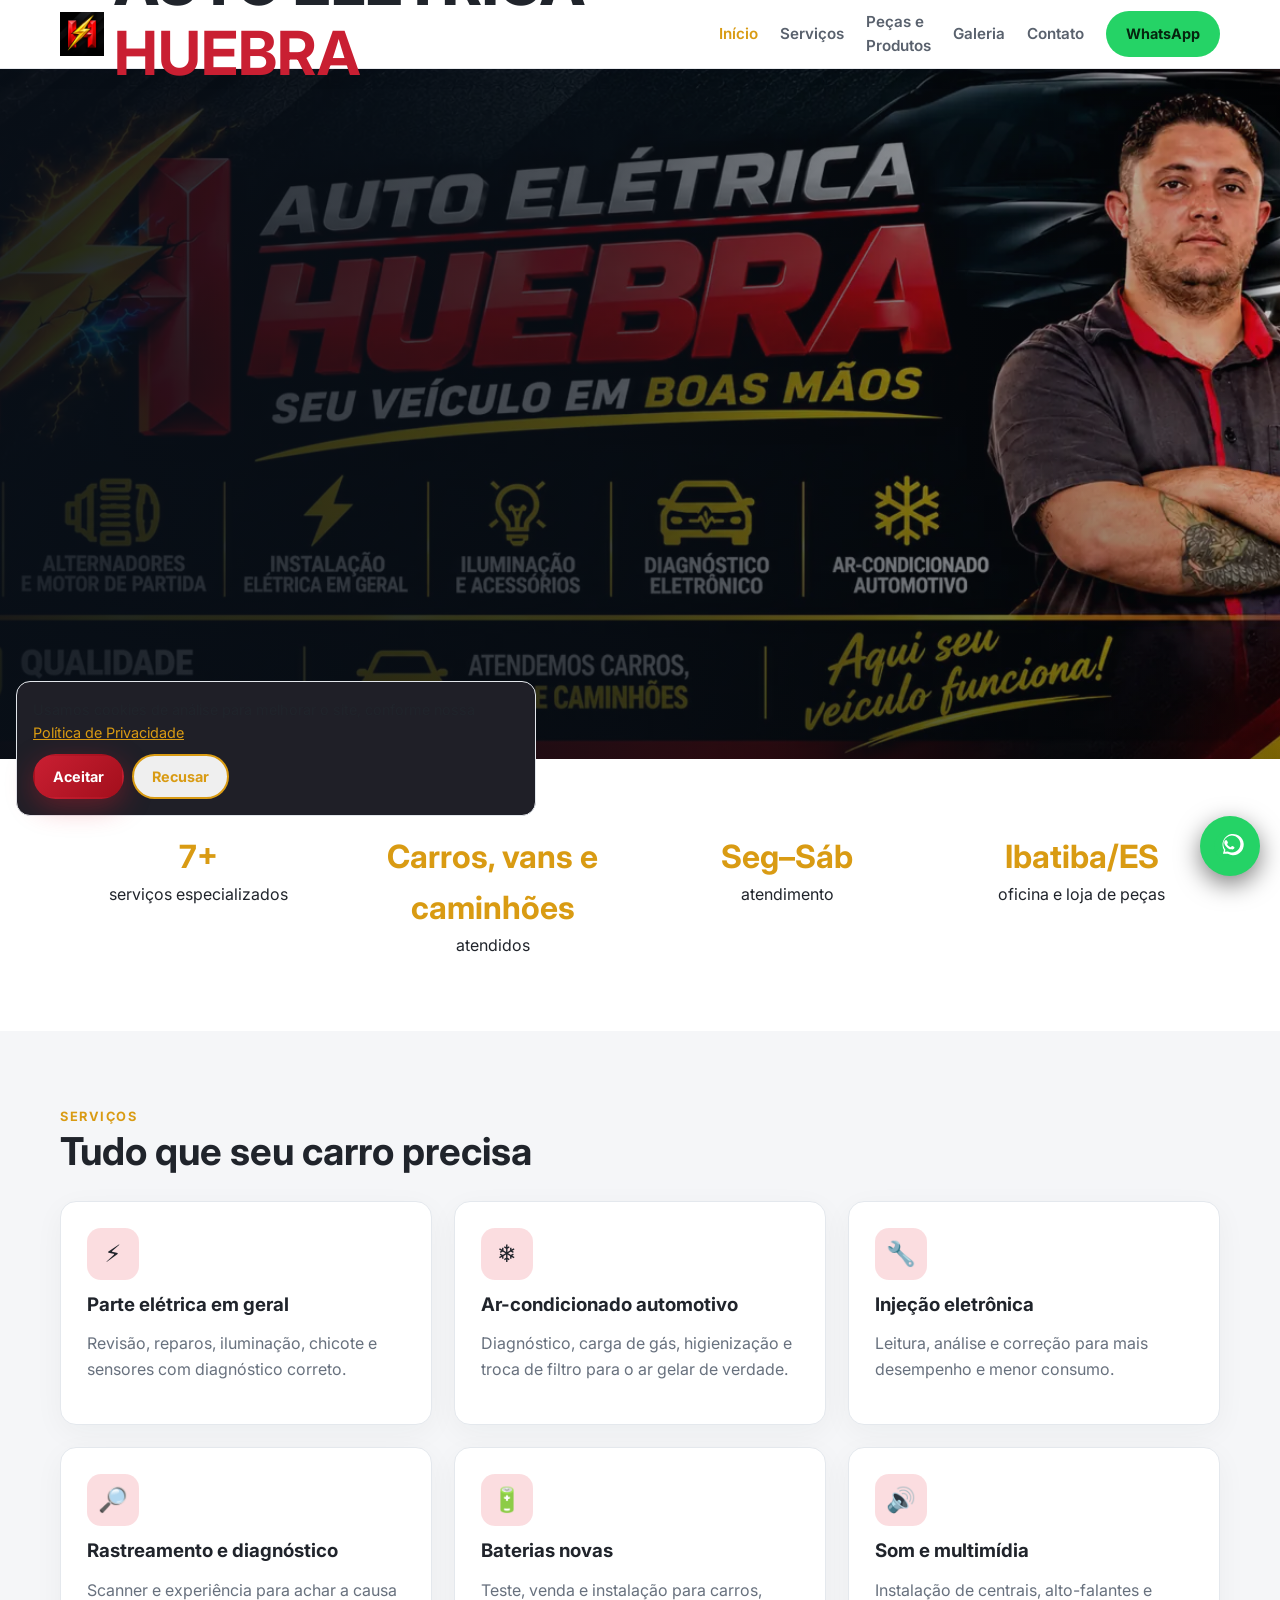
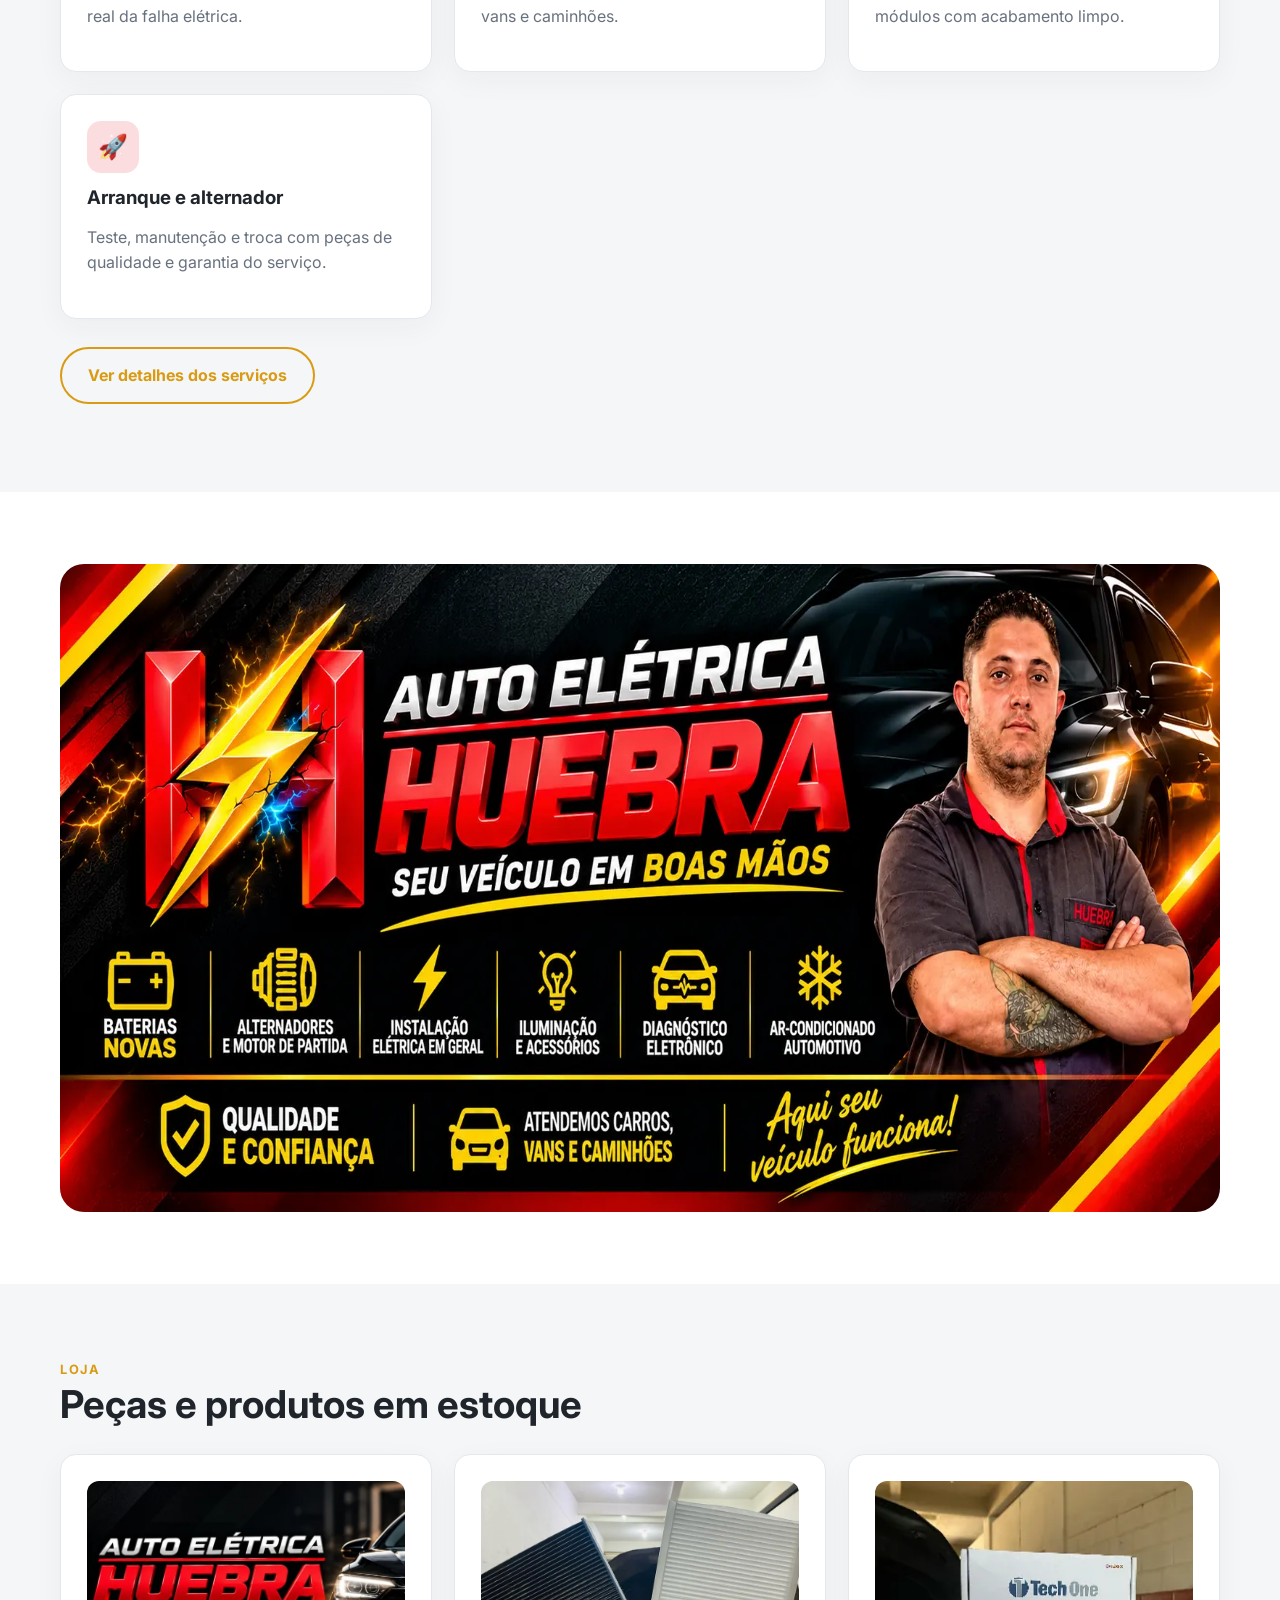
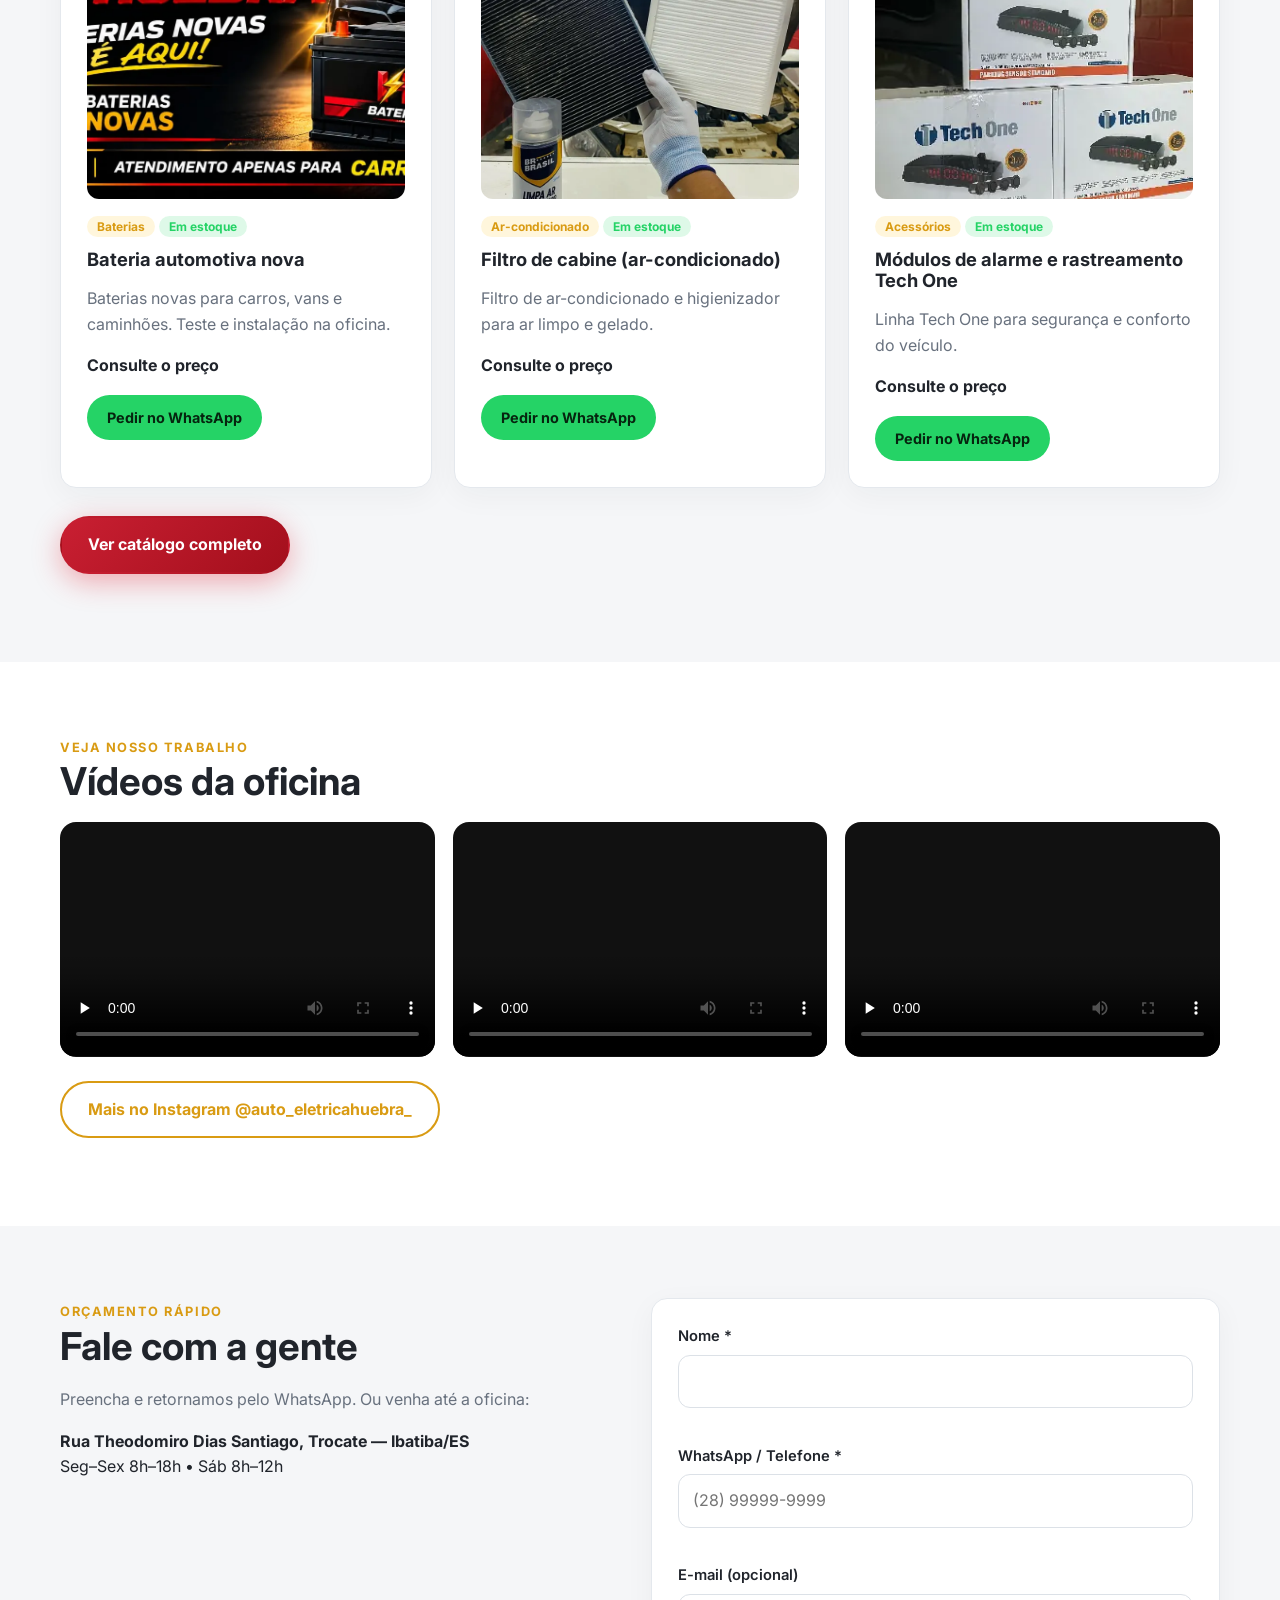
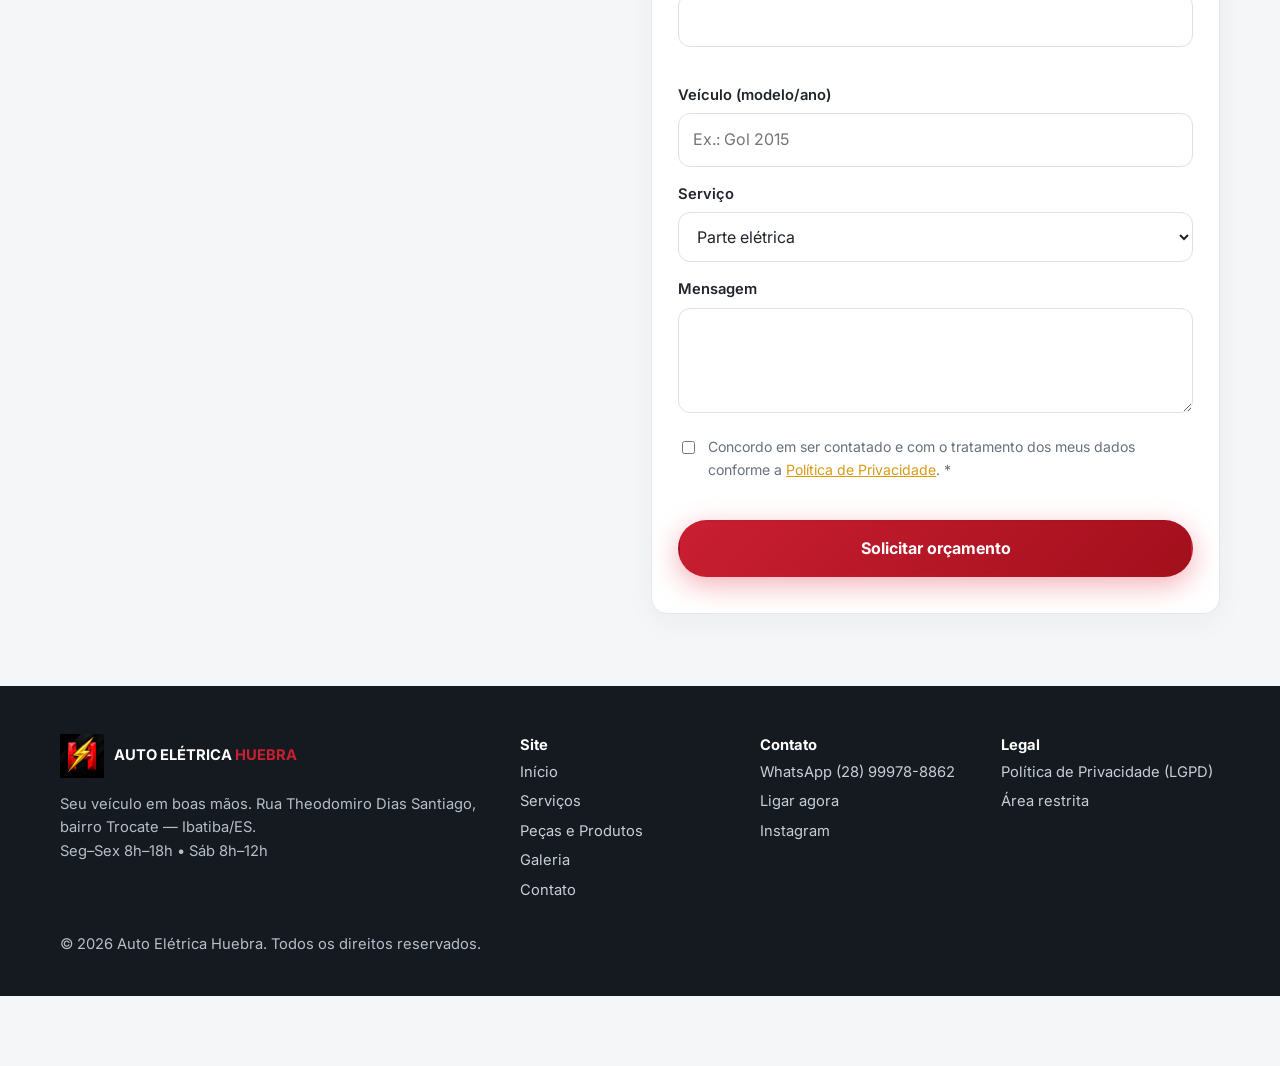
==== commit caeaed22: "update: atualiza index do site Huebra" ====
--- a/index.html
+++ b/index.html
@@ -75,9 +75,11 @@
             src="img/logo.png"
             alt="Logo Auto Elétrica Huebra"
             width="44"
-            height="44"
-          /><span>AUTO ELÉTRICA <b>HUEBRA</b></span></a
-        ><button class="tg" aria-label="Abrir menu" aria-expanded="false">
+            height="44"/>
+            
+            <h1><span>AUTO ELÉTRICA <b>HUEBRA</b></span></h1>
+            
+            </a><button class="tg" aria-label="Abrir menu" aria-expanded="false">
           ☰
         </button>
         <nav aria-label="Menu principal">
@@ -104,31 +106,7 @@
         ></div>
         <div class="hero-shade"></div>
         <div class="c hero-content">
-          
-            <h1>Auto elétrica <span>Huebra</span></h1>
-       
-            <div class="acts">
-              <a
-                class="btn bw"
-                href="https://wa.me/5528999788862?text=Ol%C3%A1!%20Quero%20um%20or%C3%A7amento."
-                target="_blank"
-                rel="noopener"
-                >Chamar no WhatsApp</a
-              ><a class="btn bg" href="contato.html#orcamento"
-                >Solicitar orçamento</a
-              >
-            </div>
-            <ul class="chips">
-              <li>Atendimento especializado</li>
-              <li>Diagnóstico preciso</li>
-              <li>Carros, vans e caminhões</li>
-            </ul>
-          </div>
-        </div>
-        <div class="hero-bottom">
-          <span>Auto Elétrica Huebra</span
-          ><span>Confiança em cada detalhe</span>
-        </div>
+            
       </section>
       <section class="sec alt">
         <div class="c stats">
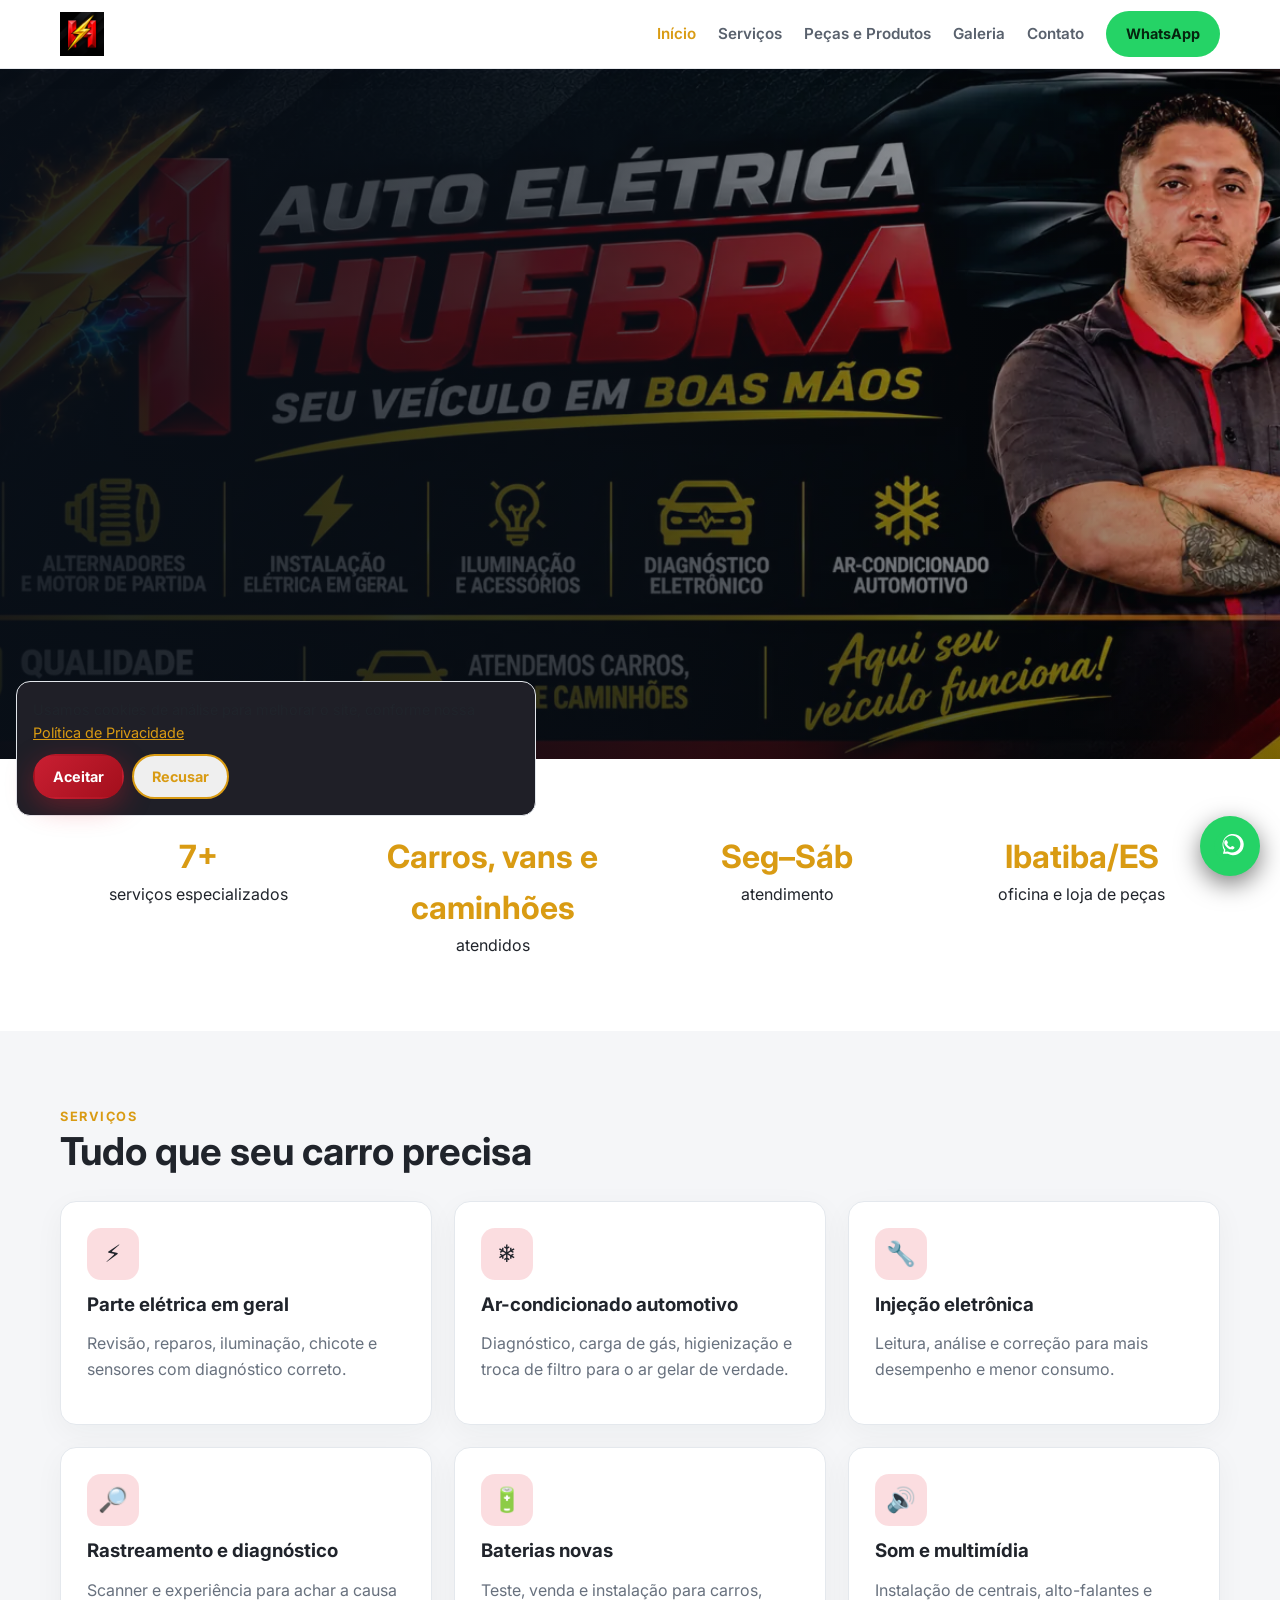
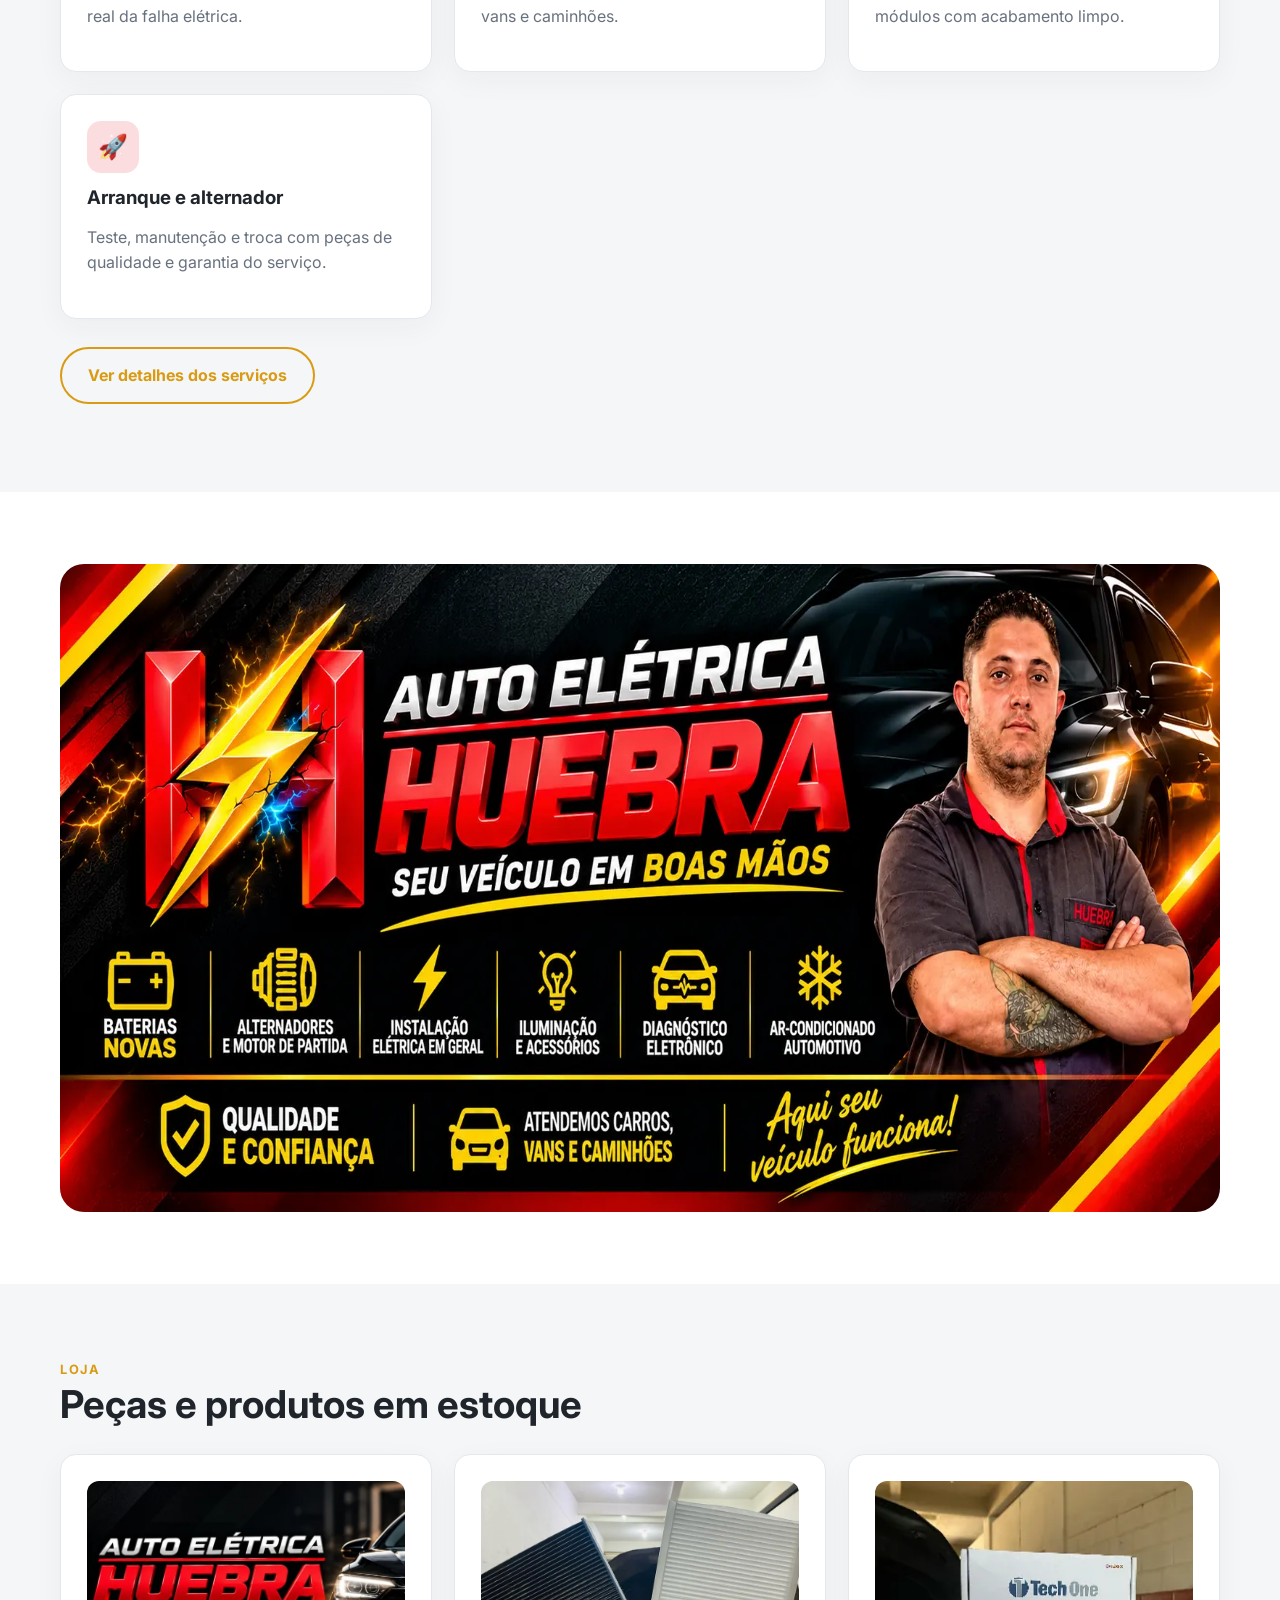
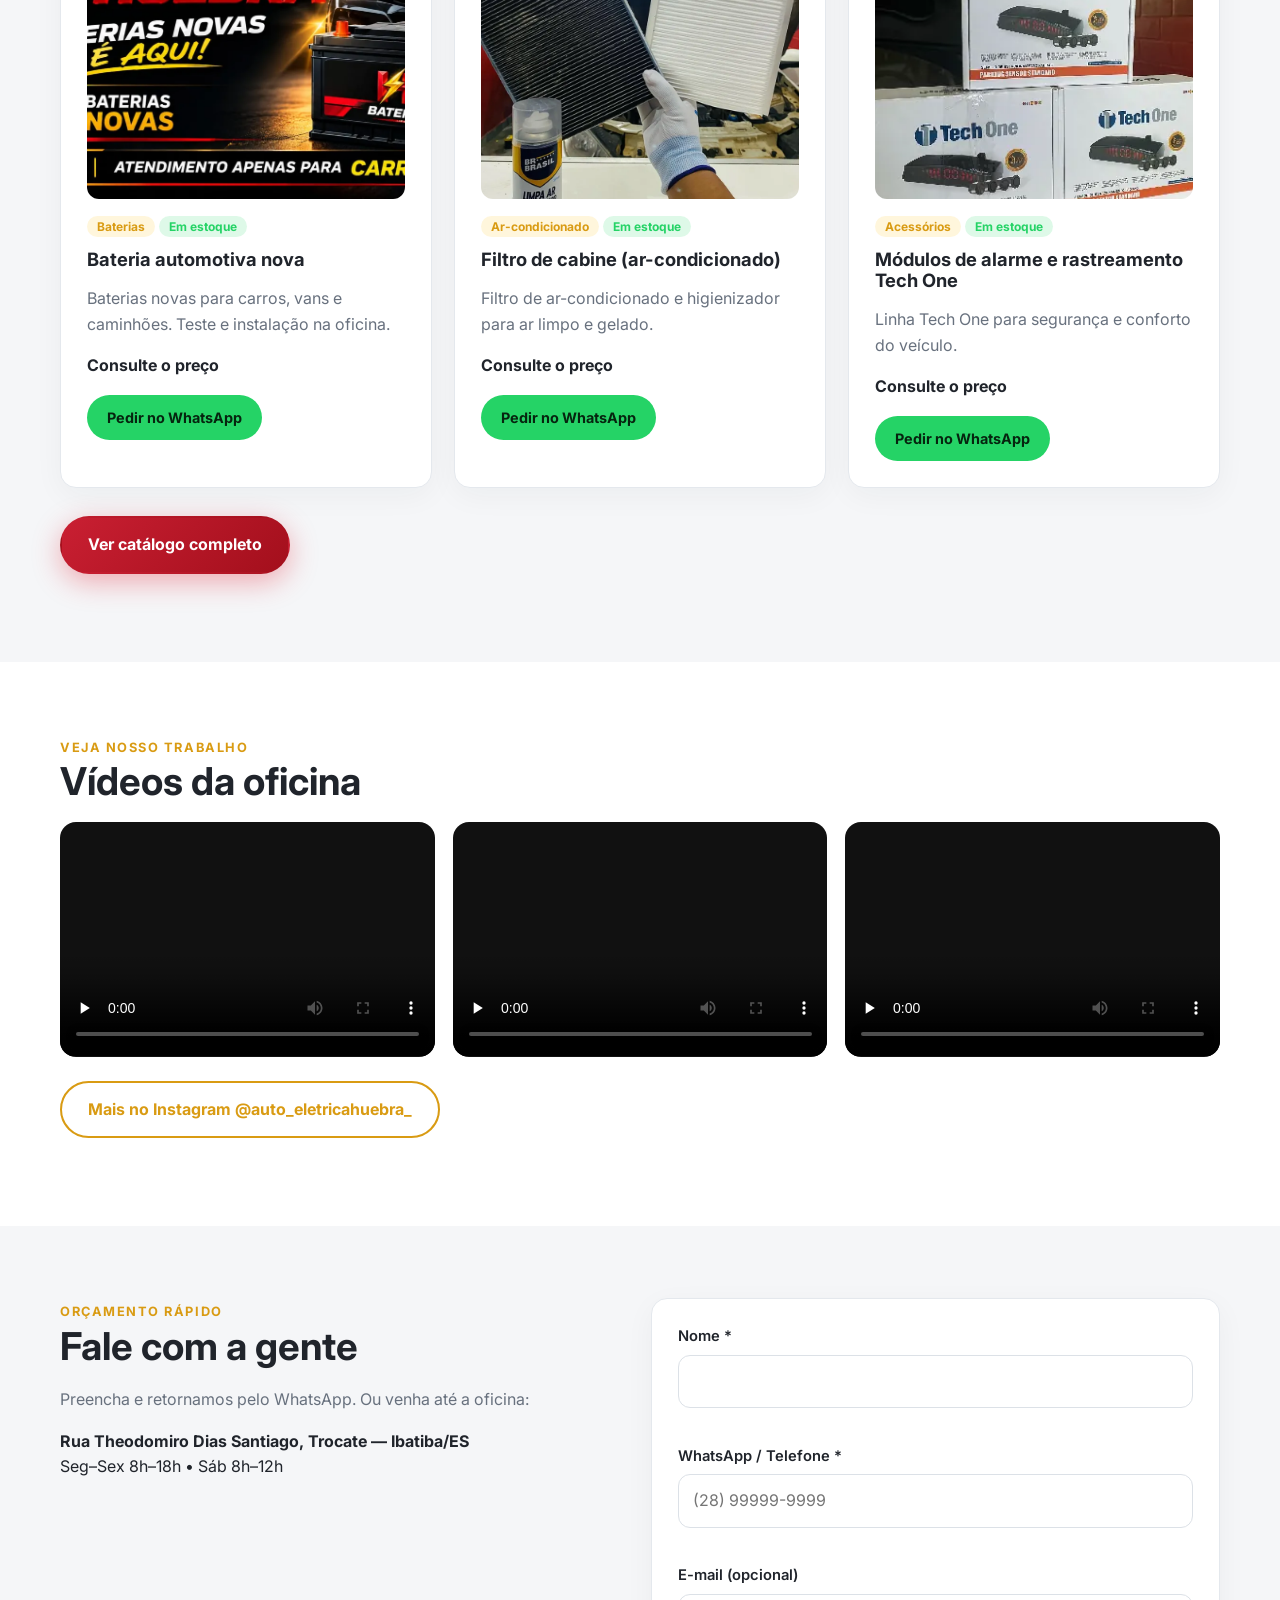
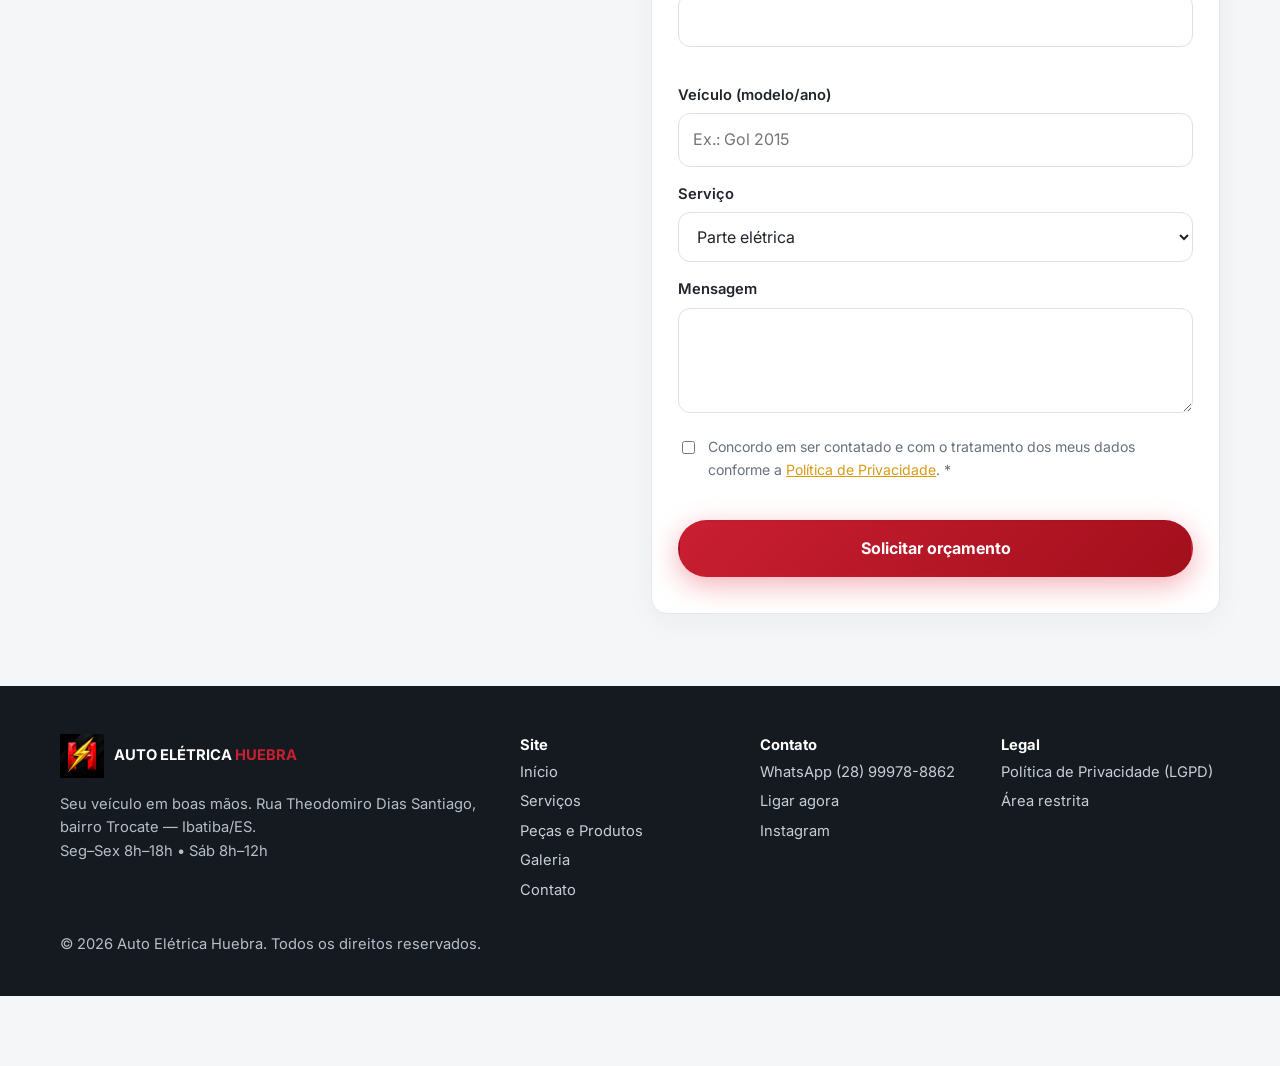
==== commit ebf9b004: "update: ajusta titulo Auto Elétrica Huebra" ====
--- a/index.html
+++ b/index.html
@@ -4,7 +4,7 @@
     <meta charset="utf-8" />
     <meta name="viewport" content="width=device-width,initial-scale=1" />
     <title>
-      Auto Elétrica Huebra | Auto Elétrica e Ar-condicionado em Ibatiba/ES
+      <h1>Auto Elétrica Huebra | Auto Elétrica e Ar-condicionado em Ibatiba/ES</h1>
     </title>
     <meta
       name="description"
@@ -77,7 +77,6 @@
             width="44"
             height="44"/>
             
-            <h1><span>AUTO ELÉTRICA <b>HUEBRA</b></span></h1>
             
             </a><button class="tg" aria-label="Abrir menu" aria-expanded="false">
           ☰
